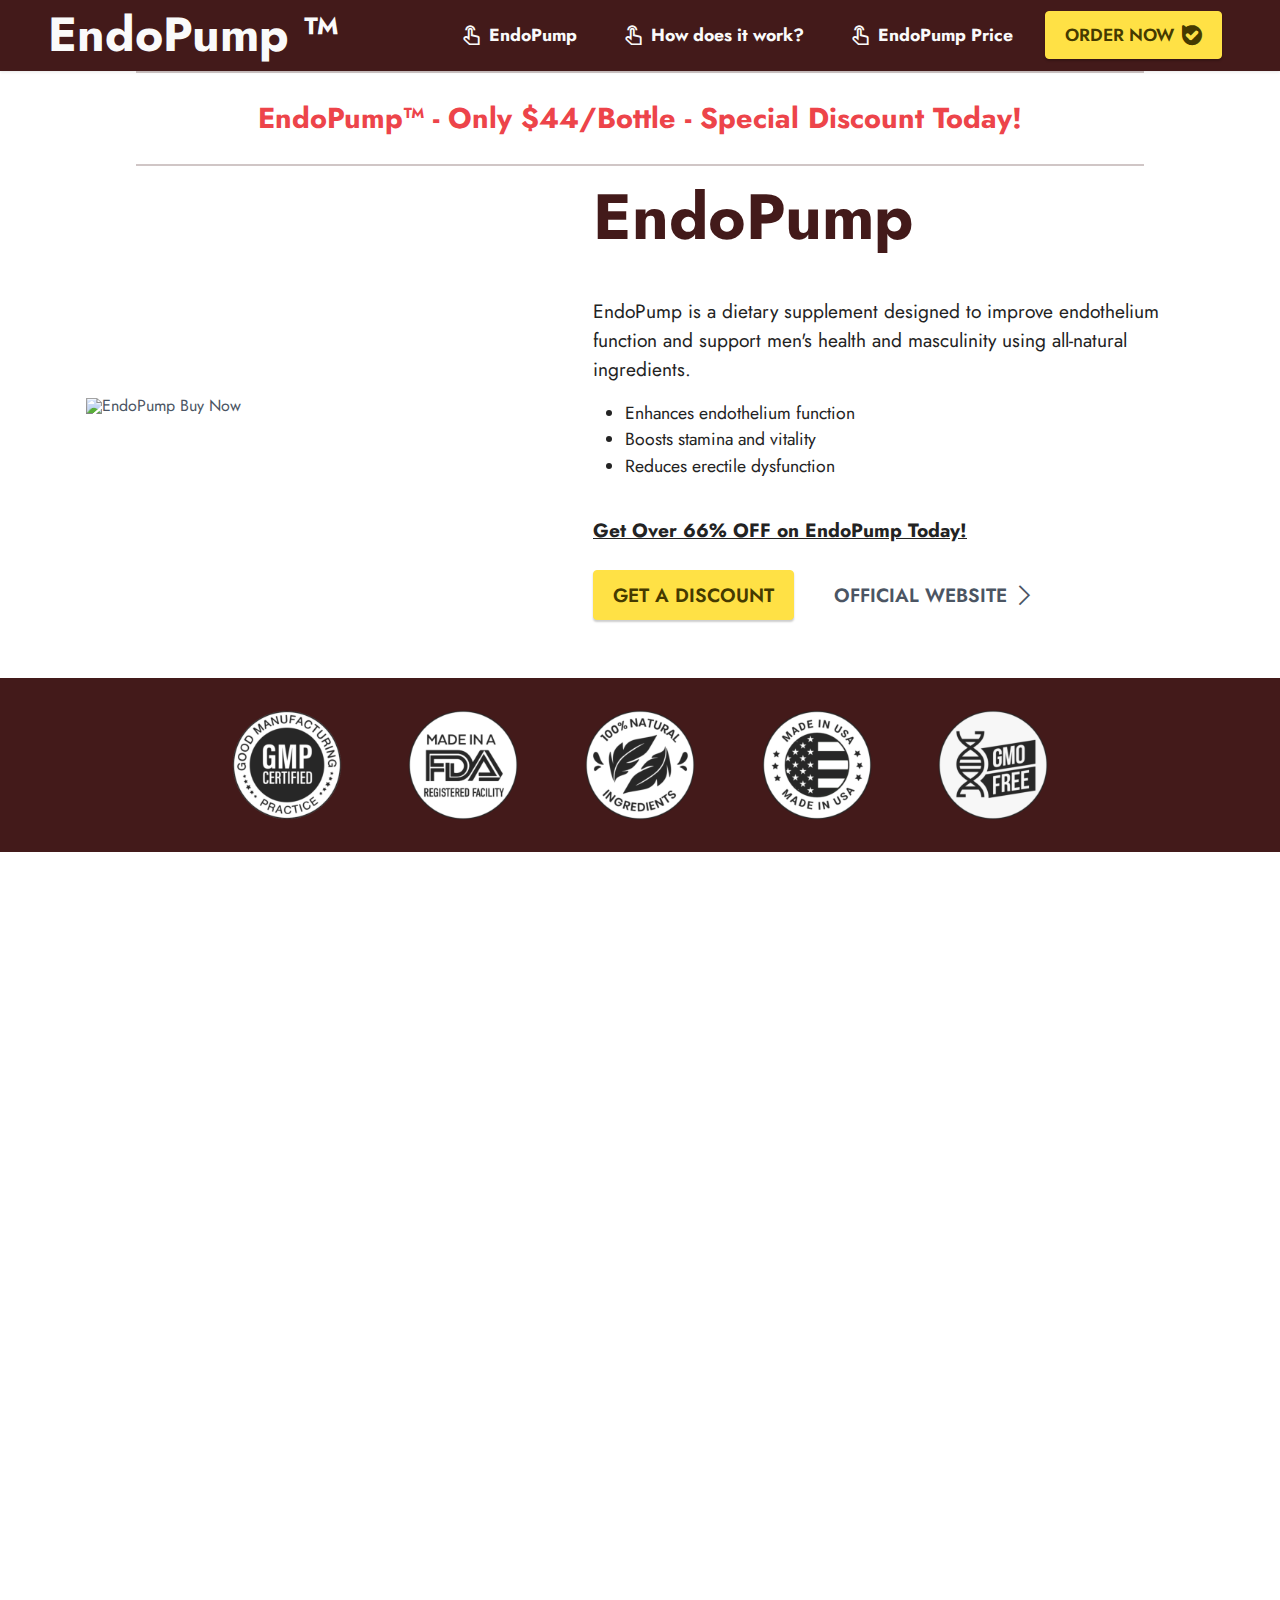
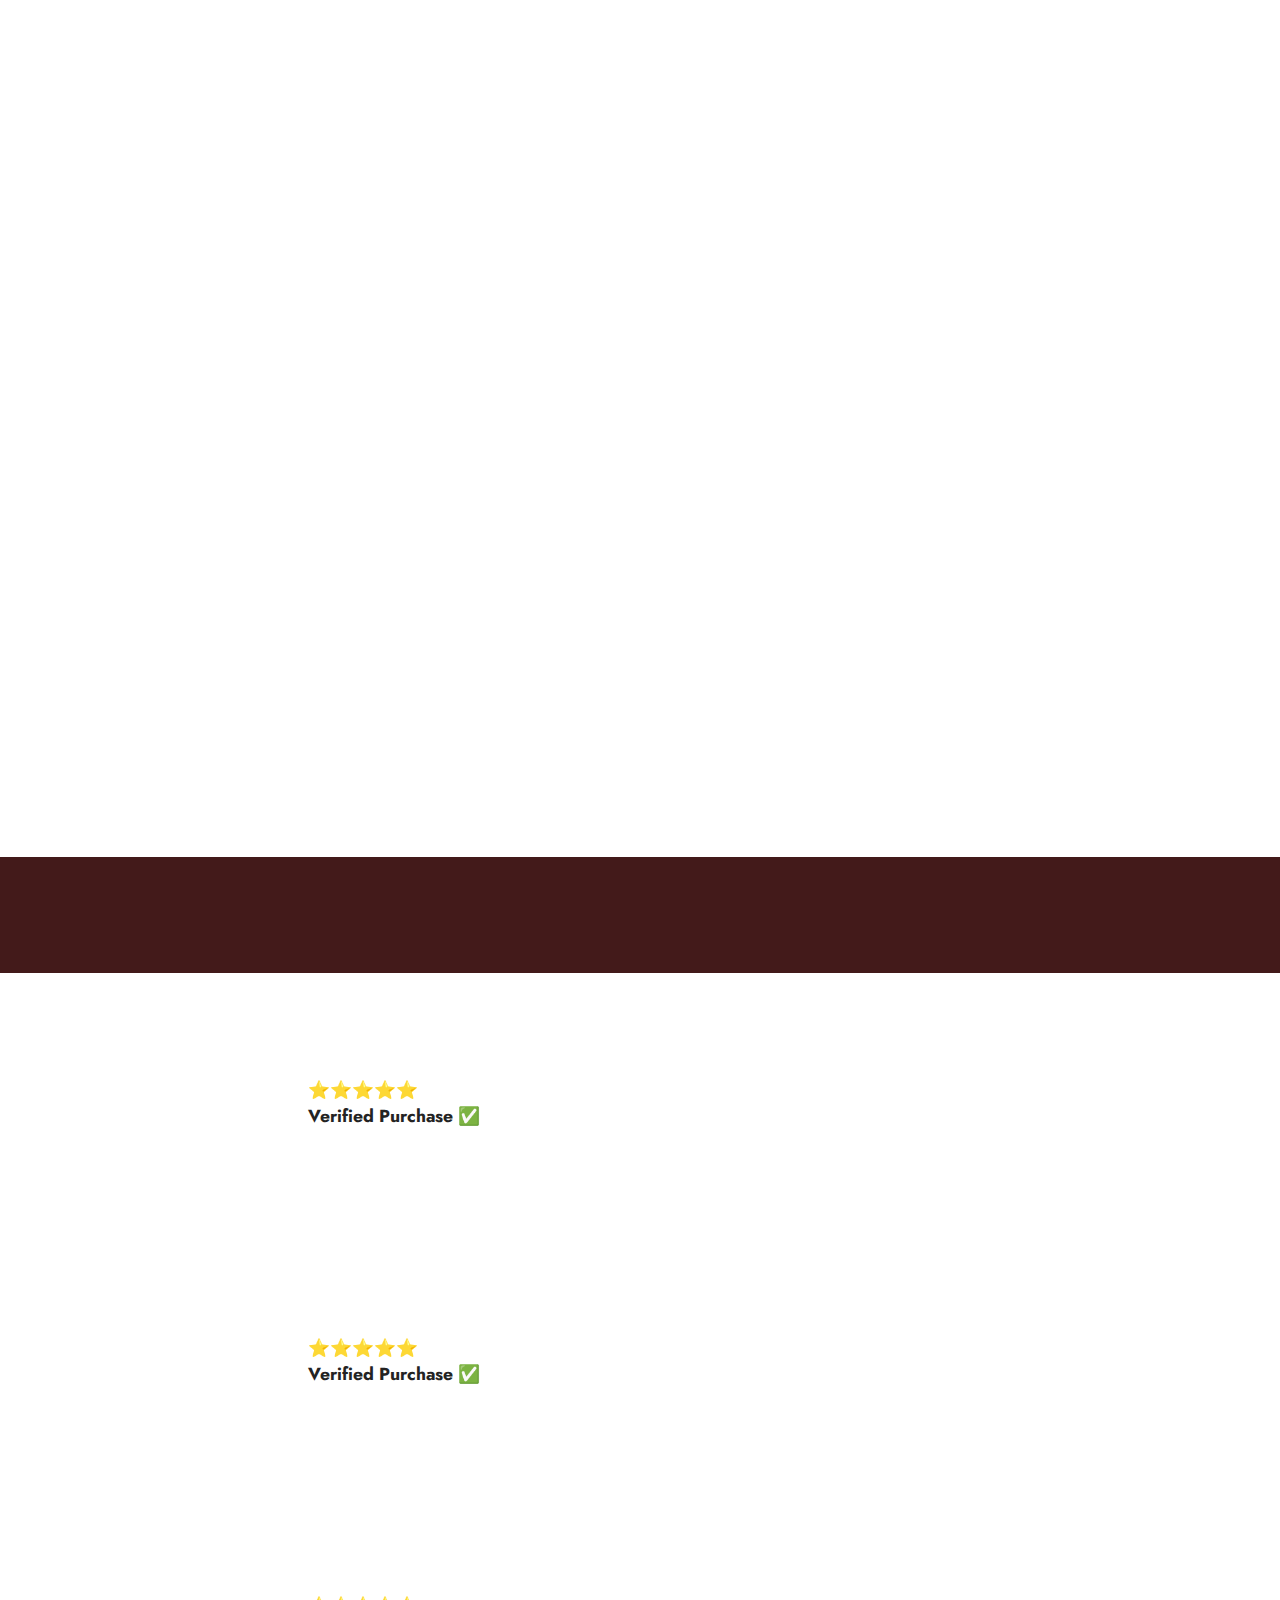
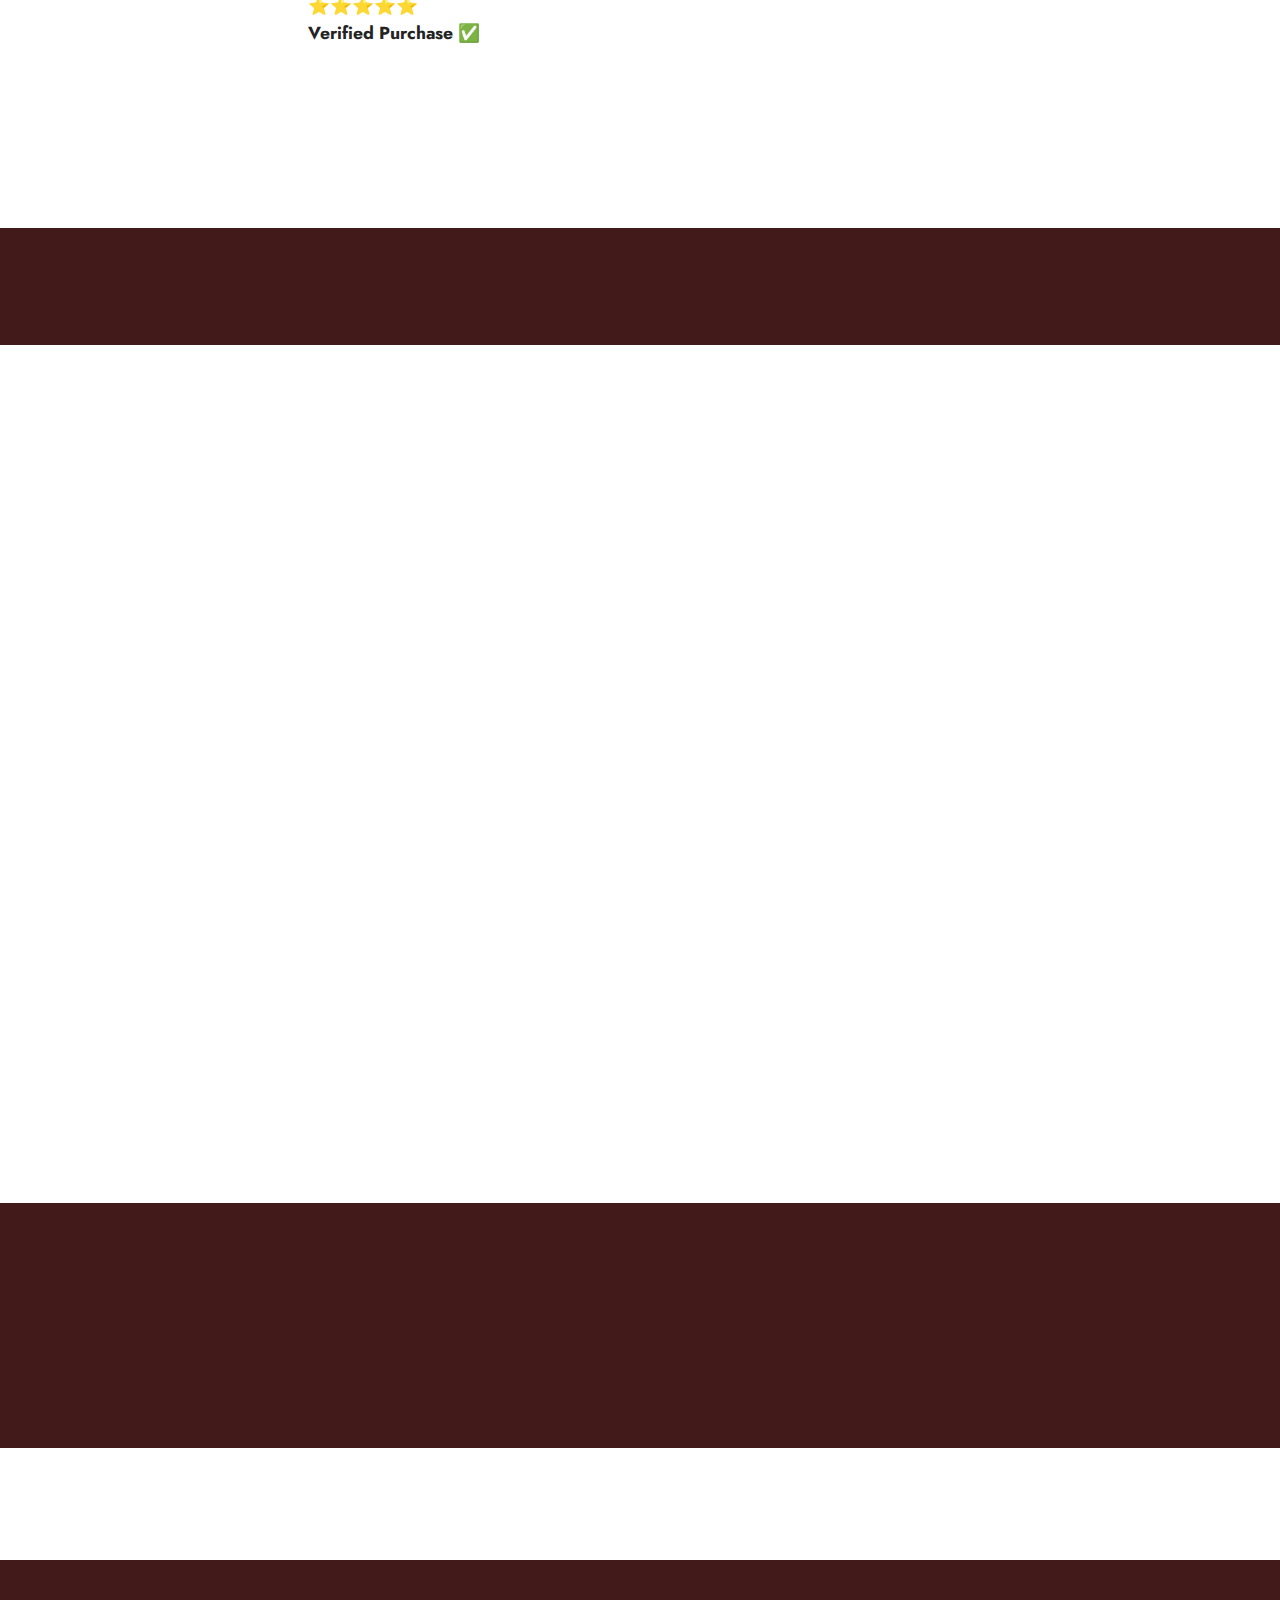
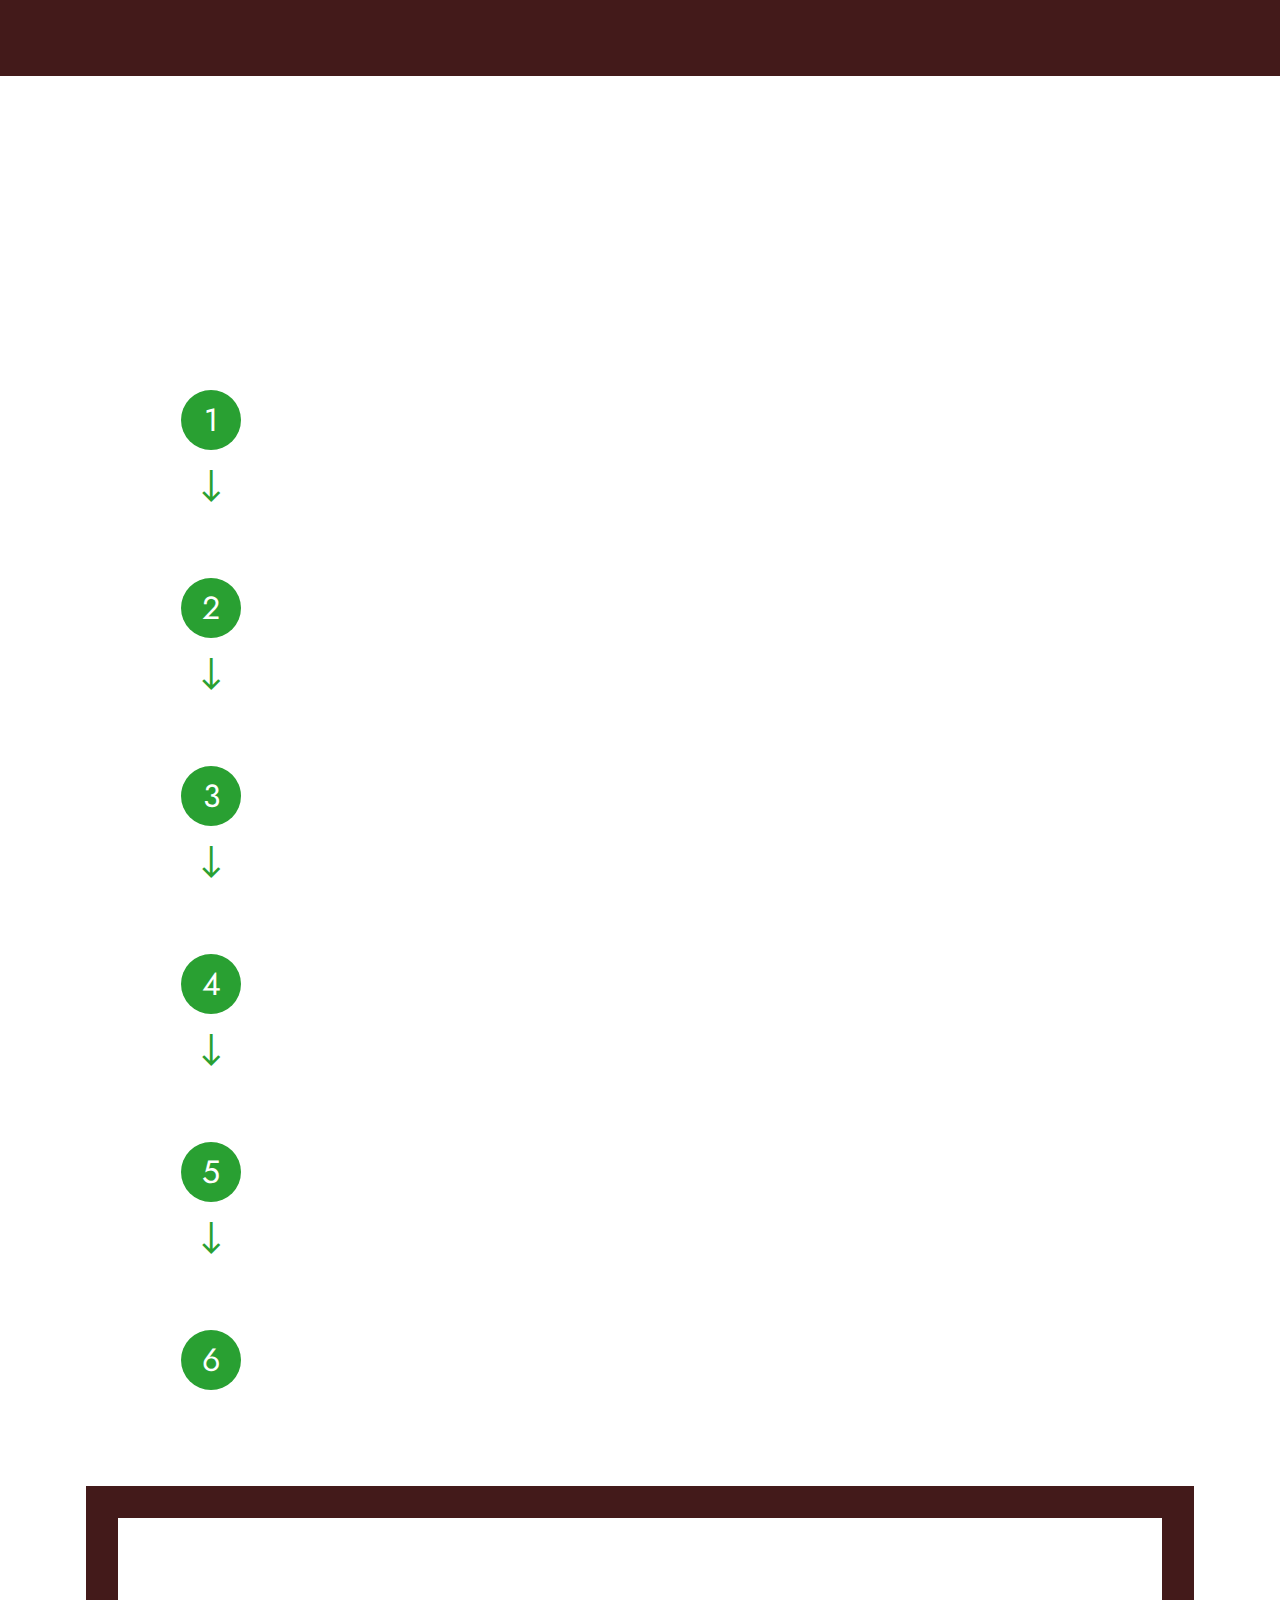
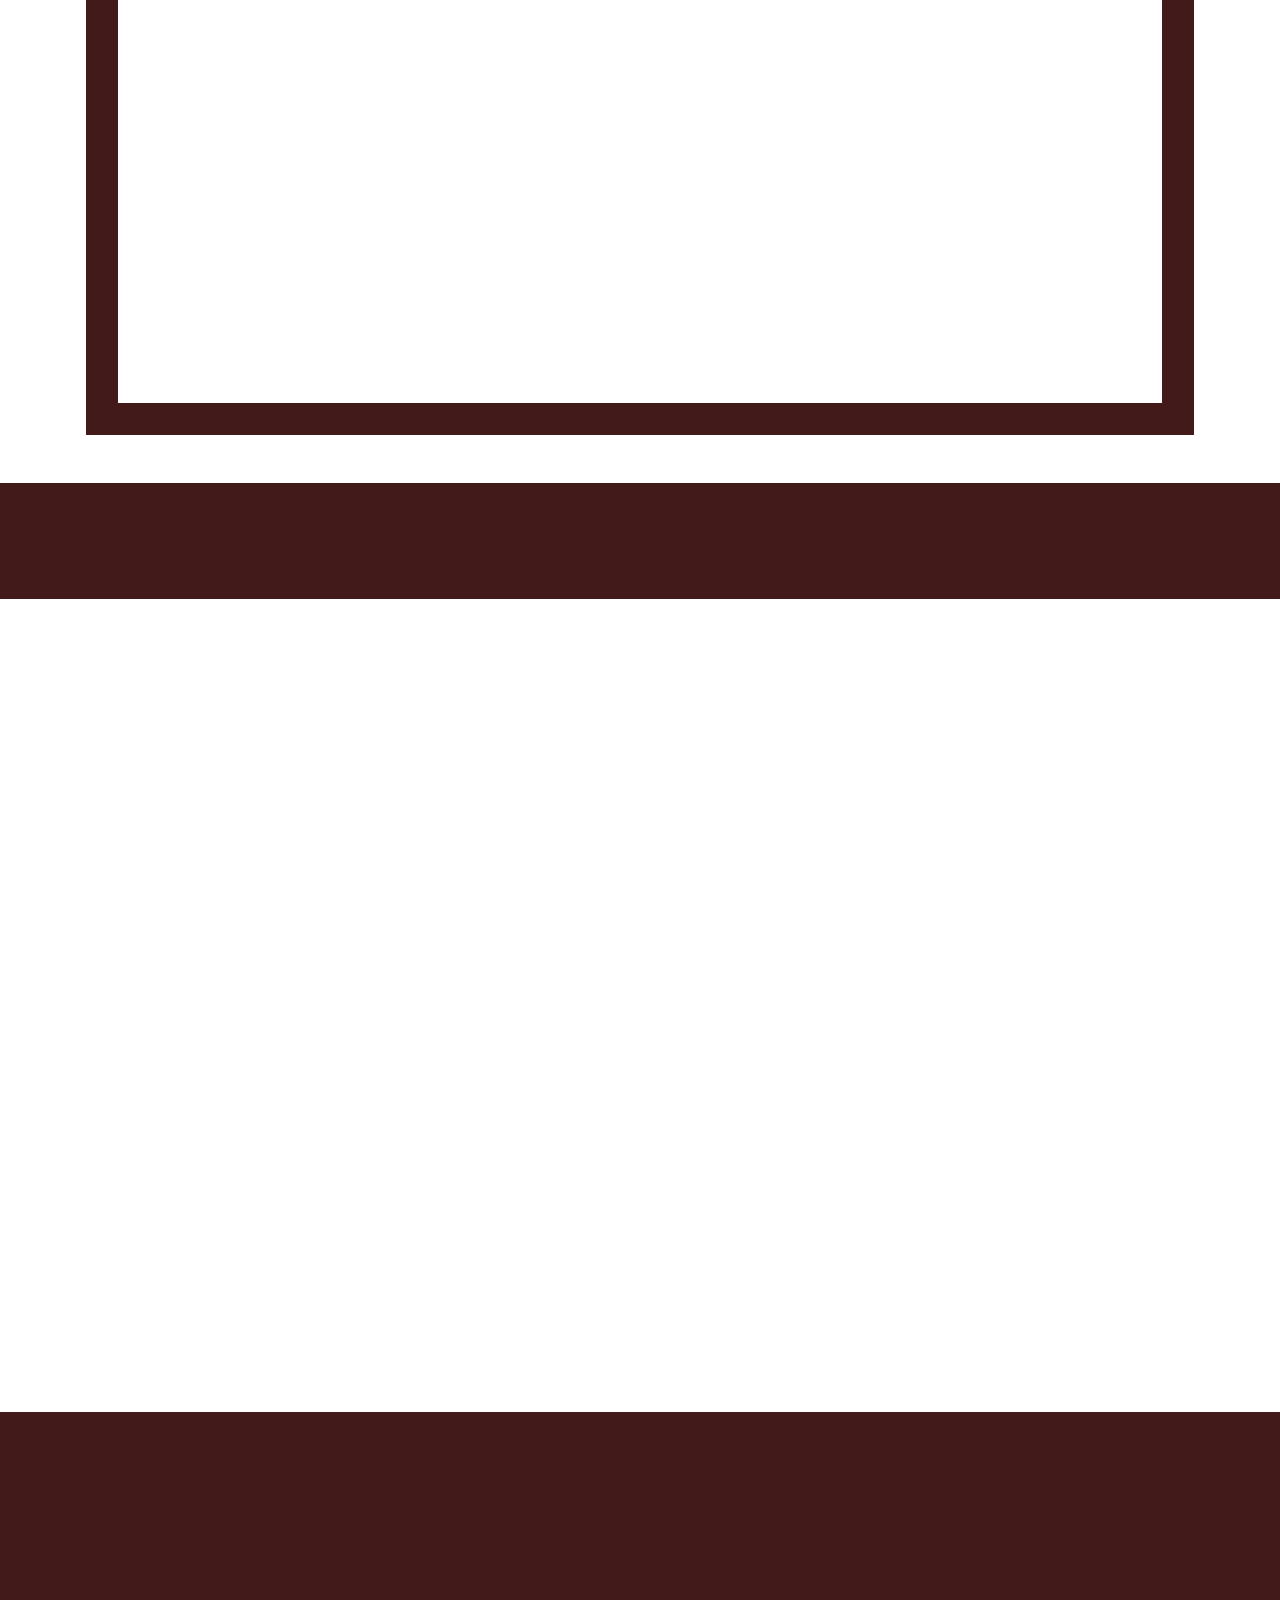
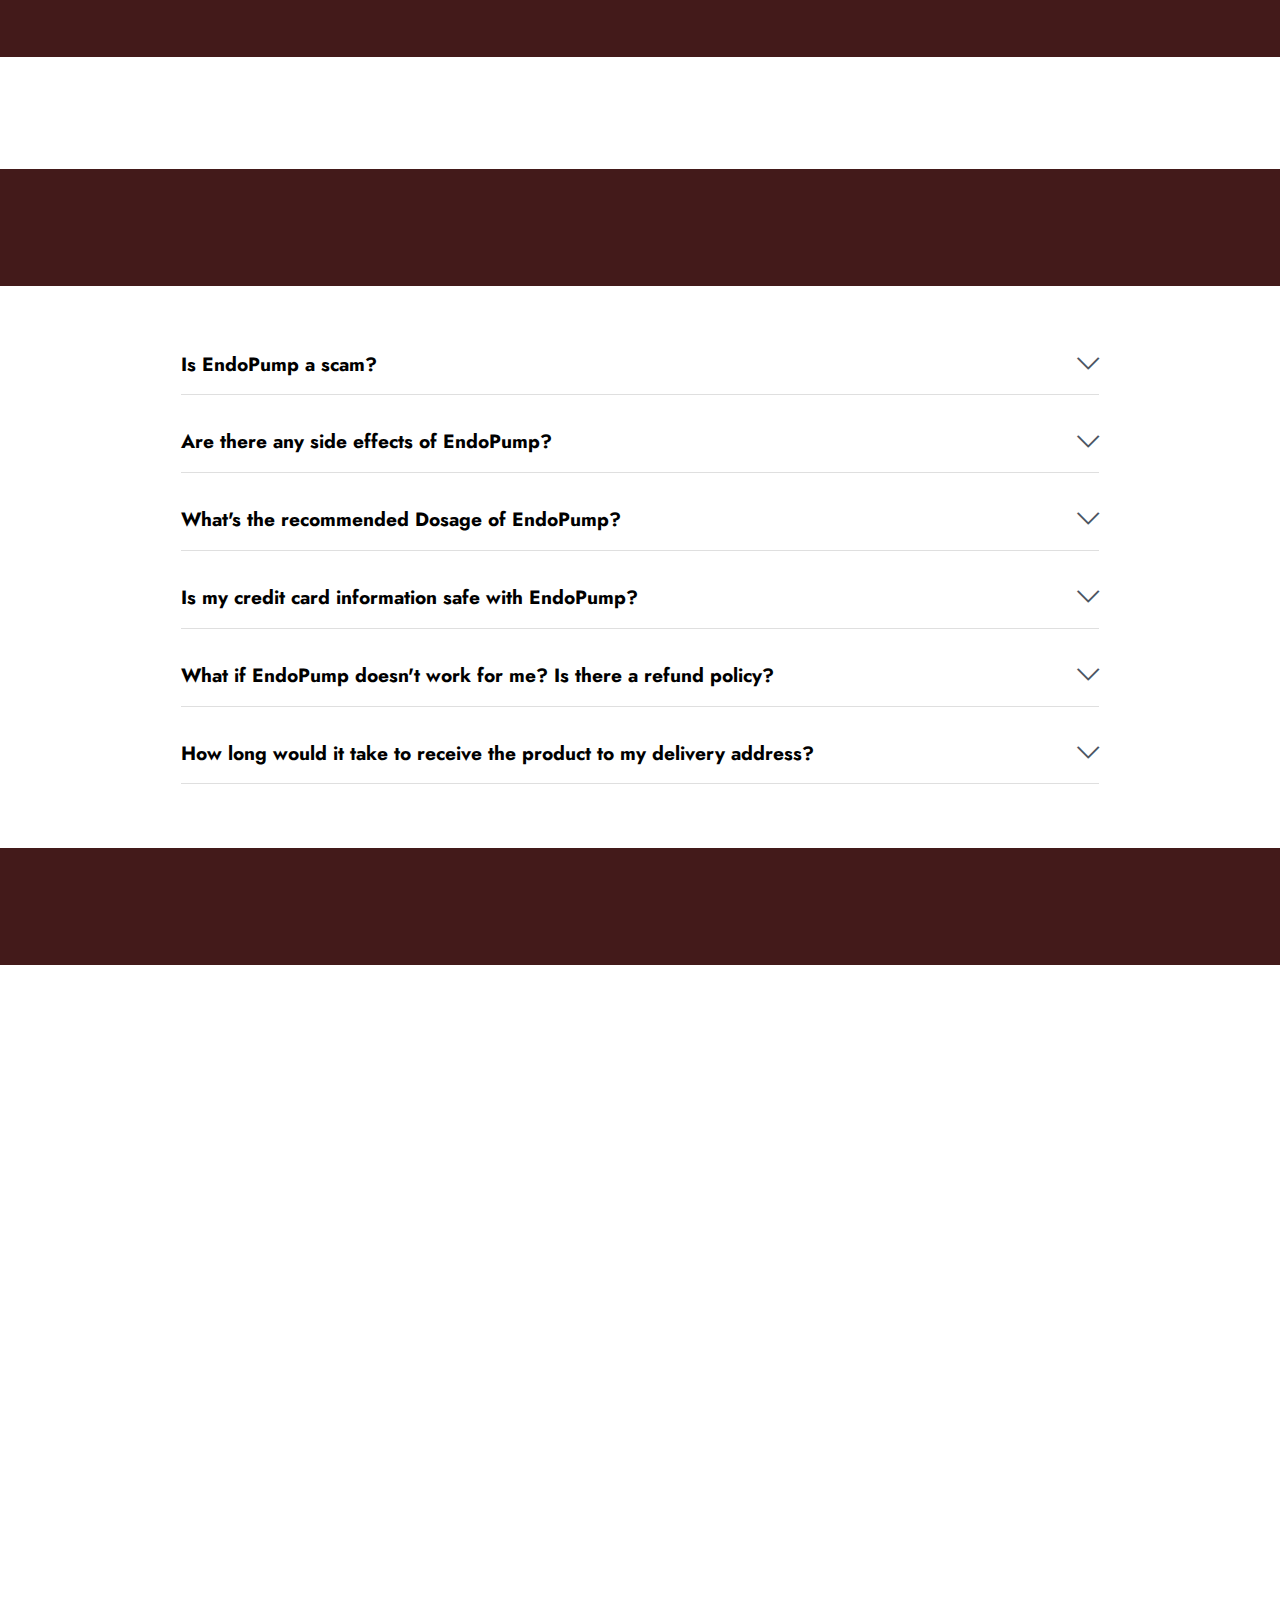
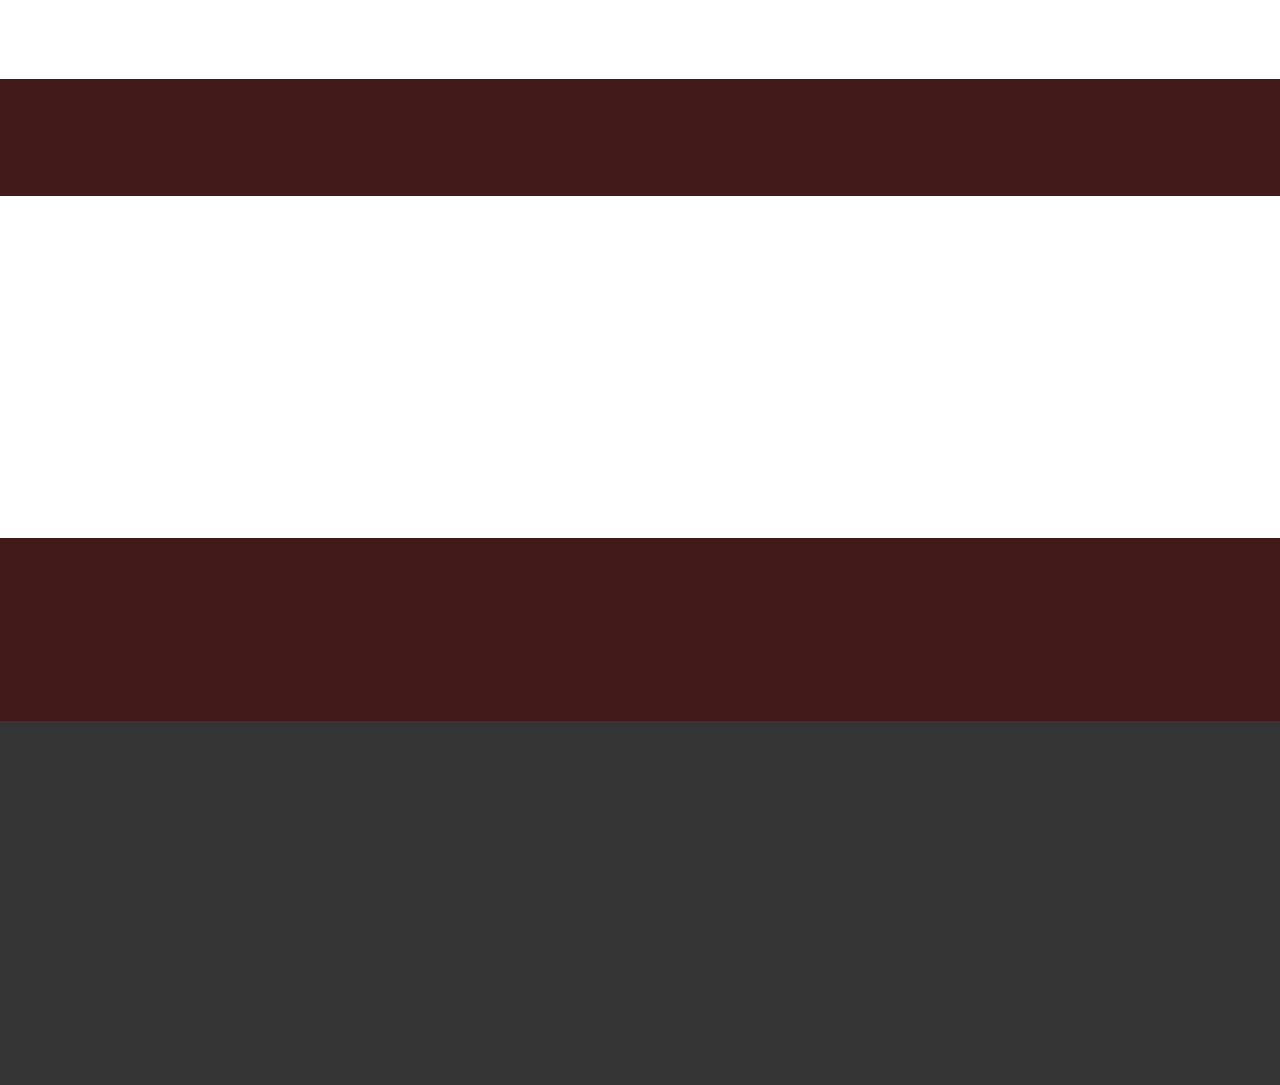
==== index.html @ 9893a893 "Add files via upload" ====
<!DOCTYPE html>
<html>
  <head>
    <title>EndoPump Official | $44/bottle - 66% OFF Today Only!</title>

    <meta charset="UTF-8" />
    <meta http-equiv="X-UA-Compatible" content="IE=edge" />

    <meta name="twitter:card" content="summary_large_image" />
    <meta name="twitter:image:src" content="" />
    <meta property="og:image" content="assets-2/images/EndoPump.png" />
    <meta name="twitter:title" content="EndoPump Official | $44/bottle - 66% OFF Today Only!" />
    <meta
      name="viewport"
      content="width=device-width, initial-scale=1, minimum-scale=1"
    />
    <link
      rel="shortcut icon"
      href="assets-2/images/usa.png"
      type="image/x-icon"
    />
    <meta name="description" content="EndoPump is a premium men's health supplement designed to enhance endothelium function and overall vitality. Buy now at $44 per bottle and enjoy a 66% discount. Experience improved stamina, vitality, and reduced erectile dysfunction with EndoPump." />
    <meta
      name="keywords"
      content="EndoPump, EndoPump supplement, buy EndoPump"
    />
    <meta http-equiv="content-language" content="en-us" />

    <link
      rel="stylesheet"
      href="assets-2/web/assets/mobirise-icons2/mobirise2.css"
    />
    <link
      rel="stylesheet"
      href="assets-2/web/assets/mobirise-icons/mobirise-icons.css"
    />
    <link rel="stylesheet" href="assets-2/bootstrap/css/bootstrap.min.css" />
    <link rel="stylesheet" href="assets-2/bootstrap/css/bootstrap-grid.min.css" />
    <link
      rel="stylesheet"
      href="assets-2/bootstrap/css/bootstrap-reboot.min.css"
    />
    <link rel="stylesheet" href="assets-2/animatecss/animate.css" />
    <link rel="stylesheet" href="assets-2/dropdown/css/style.css" />
    <link rel="stylesheet" href="assets-2/socicon/css/styles.css" />
    <link rel="stylesheet" href="assets-2/theme/css/style.css" />
    <link
      rel="preload"
      href="https://fonts.googleapis.com/css?family=Jost:100,200,300,400,500,600,700,800,900,100i,200i,300i,400i,500i,600i,700i,800i,900i&display=swap"
      as="style"
      onload="this.onload=null;this.rel='stylesheet'"
    />
    <noscript
      ><link
        rel="stylesheet"
        href="https://fonts.googleapis.com/css?family=Jost:100,200,300,400,500,600,700,800,900,100i,200i,300i,400i,500i,600i,700i,800i,900i&display=swap"
    /></noscript>
    <link
      rel="preload"
      as="style"
      href="assets-2/mobirise/css/mbr-additional.css"
    />
    <link
      rel="stylesheet"
      href="assets-2/mobirise/css/mbr-additional.css"
      type="text/css"
    />

  </head>
  <body>
    <!-- Analytics -->
    <!-- Snap Pixel Code -->
    <script type="text/javascript">
      (function (e, t, n) {
        if (e.snaptr) return;
        var a = (e.snaptr = function () {
          a.handleRequest
            ? a.handleRequest.apply(a, arguments)
            : a.queue.push(arguments);
        });
        a.queue = [];
        var s = "script";
        r = t.createElement(s);
        r.async = !0;
        r.src = n;
        var u = t.getElementsByTagName(s)[0];
        u.parentNode.insertBefore(r, u);
      })(window, document, "https://sc-static.net/scevent.min.js");

      snaptr("init", "e9f0e346-bda5-463f-97de-9b89f2078033", {
        user_email: "__INSERT_USER_EMAIL__",
      });

      snaptr("track", "PAGE_VIEW");
    </script>
    <!-- End Snap Pixel Code -->

    <!-- Meta Pixel Code -->
    <script>
      !(function (f, b, e, v, n, t, s) {
        if (f.fbq) return;
        n = f.fbq = function () {
          n.callMethod
            ? n.callMethod.apply(n, arguments)
            : n.queue.push(arguments);
        };
        if (!f._fbq) f._fbq = n;
        n.push = n;
        n.loaded = !0;
        n.version = "2.0";
        n.queue = [];
        t = b.createElement(e);
        t.async = !0;
        t.src = v;
        s = b.getElementsByTagName(e)[0];
        s.parentNode.insertBefore(t, s);
      })(
        window,
        document,
        "script",
        "https://connect.facebook.net/en_US/fbevents.js"
      );
      fbq("init", "1252382062025789");
      fbq("track", "PageView");
    </script>
    <noscript
      ><img
        height="1"
        width="1"
        style="display: none"
        src="https://www.facebook.com/tr?id=1252382062025789&ev=PageView&noscript=1"
    /></noscript>
    <!-- End Meta Pixel Code -->

    <!-- Google tag (gtag.js) -->
    <script
      async
      src="https://www.googletagmanager.com/gtag/js?id=G-0FQEKQXRQW"
    ></script>
    <script>
      window.dataLayer = window.dataLayer || [];
      function gtag() {
        dataLayer.push(arguments);
      }
      gtag("js", new Date());

      gtag("config", "G-0FQEKQXRQW");
    </script>
    <!-- /Analytics -->

    <section
      data-bs-version="5.1"
      class="menu menu2 cid-tmAYGHW7QI"
      once="menu"
      id="menu2-29"
    >
      <nav class="navbar navbar-dropdown navbar-expand-lg">
        <div class="container-fluid">
          <div class="navbar-brand">
            <span class="navbar-caption-wrap"
              ><a
                class="navbar-caption text-white text-primary display-2"
                href="https://us-endopump-us.com" alt="EndoPump" title="EndoPump"
                >EndoPump ™</a
              ></span
            >
          </div>
          <button
            class="navbar-toggler"
            type="button"
            data-toggle="collapse"
            data-bs-toggle="collapse"
            data-target="#navbarSupportedContent"
            data-bs-target="#navbarSupportedContent"
            aria-controls="navbarNavAltMarkup"
            aria-expanded="false"
            aria-label="Toggle navigation"
          >
            <div class="hamburger">
              <span></span>
              <span></span>
              <span></span>
              <span></span>
            </div>
          </button>
          <div class="collapse navbar-collapse" id="navbarSupportedContent">
            <ul class="navbar-nav nav-dropdown" data-app-modern-menu="true">
              <li class="nav-item">
                <a
                  class="nav-link link text-white text-primary display-4"
                  href="https://us-endopump-us.com#features12-2x" alt="EndoPump" title="EndoPump"
                  ><span
                    class="mobi-mbri mobi-mbri-touch mbr-iconfont mbr-iconfont-btn"
                    style="font-size: 20px"
                  ></span
                  ><strong>EndoPump</strong></a
                >
              </li>
              <li class="nav-item">
                <a
                  class="nav-link link text-white text-primary display-4"
                  href="https://us-endopump-us.com#content4-6" alt="How It Works EndoPump" title="How It Works EndoPump"
                  ><span
                    class="mobi-mbri mobi-mbri-touch mbr-iconfont mbr-iconfont-btn"
                    style="font-size: 20px"
                  ></span
                  ><strong>How does it work?</strong></a
                >
              </li>
              <li class="nav-item">
                <a
                  class="nav-link link text-white text-primary display-4"
                  href="https://us-endopump-us.com#content4-2f" alt="EndoPump price" title="EndoPump price"
                  ><span
                    class="mobi-mbri mobi-mbri-touch mbr-iconfont mbr-iconfont-btn"
                    style="font-size: 20px"
                  ></span
                  ><strong>EndoPump Price</strong></a
                >
              </li>
            </ul>

            <div class="navbar-buttons mbr-section-btn">
              <a
                class="btn btn-warning display-4"
                href="https://086dc1a4lt7udl4703tm4fzubt.hop.clickbank.net"
                rel="nofollow" alt="EndoPump order" title="EndoPump order"
                ><span
                  class="socicon socicon-bale mbr-iconfont mbr-iconfont-btn"
                  style="font-size: 20px"
                ></span
                >ORDER NOW</a
              >
            </div>
          </div>
        </div>
      </nav>
    </section>

    <section
      data-bs-version="5.1"
      class="content6 cid-tGj2dk3VcB"
      id="content6-2p"
    >
      <div class="container-fluid">
        <div class="row justify-content-center">
          <div class="col-md-12 col-lg-10">
            <hr class="line" />
            <p class="mbr-text align-center mbr-fonts-style my-4 display-5">
              <strong
                >EndoPump™&nbsp;- Only $44/Bottle - Special
                Discount Today!</strong
              >
            </p>
            <hr class="line" />
          </div>
        </div>
      </div>
    </section>

    <section
      data-bs-version="5.1"
      class="header14 cid-tmAWnNTbYr"
      id="header14-28"
    >
      <div class="container">
        <div class="row justify-content-center align-items-center">
          <div class="col-12 col-md-5 image-wrapper">
            <a href="https://086dc1a4lt7udl4703tm4fzubt.hop.clickbank.net" rel="nofollow" alt="EndoPump" title="EndoPump"
              ><img
                src="assets-2/images/EndoPump.png"
                alt="EndoPump Buy Now"
            /></a>
          </div>
          <div class="col-12 col-md">
            <div class="text-wrapper">
              <h1 class="mbr-section-title mbr-fonts-style mb-3 display-1">
                <strong>EndoPump</strong>
              </h1>
              <p class="mbr-text mbr-fonts-style display-7">
                <br />EndoPump is a dietary supplement designed to improve endothelium function and support men's health and masculinity using all-natural ingredients.
              </p>
              <div class="mbr-text mbr-fonts-style display-4">
                <ul>
                  
                  <li>Enhances endothelium function</li>
                  
                  <li>Boosts stamina and vitality</li>
                  
                  <li>Reduces erectile dysfunction</li>
                  
                </ul>
              </div>
              <p class="mbr-text mbr-fonts-style display-7">
                <strong
                  ><u
                    >Get Over 66% OFF on EndoPump Today!</u
                  ></strong
                ><br />
              </p>
              <div class="mbr-section-btn mt-3">
                <a
                  class="btn btn-warning display-7"
                  href="https://086dc1a4lt7udl4703tm4fzubt.hop.clickbank.net"
                  rel="nofollow" alt="EndoPump discount" title="EndoPump discount"
                  >GET A DISCOUNT<font face="Moririse2"></font
                ></a>
                <a
                  class="btn btn-primary-outline display-7"
                  href="https://086dc1a4lt7udl4703tm4fzubt.hop.clickbank.net"
                  rel="nofollow" alt="EndoPump official website" title="EndoPump official website"
                  ><span
                    class="mobi-mbri mobi-mbri-arrow-next mbr-iconfont mbr-iconfont-btn"
                    style="font-size: 20px"
                  ></span
                  >OFFICIAL WEBSITE</a
                >
              </div>
            </div>
          </div>
        </div>
      </div>
    </section>

    <section
      data-bs-version="5.1"
      class="people3 cid-tH9DkCSLTu"
      id="people03-2w"
    >
      <div class="images-container container">
        <div class="row justify-content-center">
          <div class="col-md-3 card">
            <img
              src="assets-2/images/gmp-certified.png"
              alt="EndoPump GMP Certified"
            />
          </div>
          <div class="col-md-3 card">
            <img
              src="assets-2/images/fda-approved.png"
              alt="EndoPump Made in FDA Registered Facility"
            />
          </div>
          <div class="col-md-3 card">
            <img
              src="assets-2/images/natural-product.png"
              alt="EndoPump 100% Natural Product"
            />
          </div>
          <div class="col-md-3 card">
            <img
              src="assets-2/images/made-in-usa.png"
              alt="EndoPump Made in USA"
            />
          </div>
          <div class="col-md-3 card">
            <img src="assets-2/images/gmo-free.png" alt="EndoPump GMO Free" />
          </div>
        </div>
      </div>
    </section>

    <section
      data-bs-version="5.1"
      class="features11 cid-tH9DmgGGPn"
      id="features12-2x"
    >
      <div class="container">
        <div class="m-0 row align-items-center">
          <div class="col-12 col-lg">
            <div class="card-wrapper">
              <div class="card-box">
                <h2 class="card-title mbr-fonts-style mb-4 display-2">
                  <strong>What Is EndoPump?</strong>
                </h2>
                <p class="mbr-text mbr-fonts-style mb-4 display-7">
                  <br />
                   EndoPump is a dietary supplement specifically designed to support men's health and masculinity. It is formulated to improve the function of the endothelium, a layer of cells that line the interior surface of blood vessels. The product claims to provide numerous health benefits, regardless of the user's age, making it a versatile supplement for men's health.<br /><br />
                   The product is made from all-natural ingredients, is non-GMO, and gluten-free, making it suitable for a wide range of dietary needs. It is proudly formulated in the United States of America, ensuring high-quality production standards. The supplement is also produced in an FDA registered facility that adheres to strict FDA regulations, further attesting to its safety and quality.<br /><br />
                   EndoPump works by promoting a healthy endothelium, which plays a crucial role in maintaining vitality and masculinity. The endothelium is responsible for enhancing nitric oxide levels and promoting healthy blood circulation. By incorporating this supplement into your routine, you can expect to witness a positive transformation in your overall well-being.<br /><br />
                   The product also claims to provide benefits such as improved stamina, raised vitality levels, reduced erectile dysfunction, and increased production of nitric oxide. These benefits are attributed to the improved blood circulation and the health of your arteries and blood vessels that the supplement promotes.<br /><br />
                   EndoPump is available for sale in the USA and Canada only, as per the information on one of the websites. It is currently being offered at a price of $44 per bottle, with free shipping and a 90-day money-back guarantee. This makes it a risk-free option for those interested in trying the product.<br /><br />
                   In conclusion, EndoPump is a comprehensive dietary supplement for men, designed to improve endothelium function and overall health. Its all-natural, non-GMO, and gluten-free formulation, along with the backing of FDA registration and GMP certification, make it a reliable choice for supporting men's health and masculinity.<br /><br />
                  
                </p>
              </div>
            </div>
          </div>
          <div class="p-0 col-12 col-lg-6 md-pb">
            <div class="image-wrapper">
              <img
                src="assets-2/images/EndoPump-supplement.png"
                alt="EndoPump Supplement"
              />
            </div>
          </div>
        </div>
      </div>
    </section>

    <section
      data-bs-version="5.1"
      class="content4 cid-tI6nLx69Mo"
      id="content4-2y"
    >
      <div class="container">
        <div class="row justify-content-center">
          <div class="title col-md-12 col-lg-12">
            <h2
              class="mbr-section-title mbr-fonts-style align-center mb-4 display-2"
            >
              <strong>EndoPump Reviews: Real Users, Real Results</strong>
            </h2>
          </div>
        </div>
      </div>
    </section>

    <section
      data-bs-version="5.1"
      class="team2 cid-tI6nMTyTXC"
      xmlns="http://www.w3.org/1999/html"
      id="team2-2z"
    >
      <div class="container">
        <div class="card">
          <div class="card-wrapper">
            <div class="row align-items-center">
              <div class="col-12 col-md-2">
                <div class="image-wrapper">
                  <img
                    src="assets-2/images/taylor.png"
                    alt="EndoPump Taylor"
                  />
                </div>
              </div>
              <div class="col-12 col-md">
                <div class="card-box">
                  <h5 class="card-title mbr-fonts-style m-0 mb-3 display-5">
                    <strong><u>Taylor P.</u></strong>
                  </h5>
                  <h6 class="card-subtitle mbr-fonts-style mb-3 display-4">
                    ⭐⭐⭐⭐⭐<br /><strong>Verified Purchase ✅</strong>
                  </h6>
                  <p class="mbr-text mbr-fonts-style display-7">
                    I've been using EndoPump for a few months now and I must say, the results are impressive. My energy levels have increased and I feel more vibrant and active. The supplement has also helped me with my erectile dysfunction issues. I'm really satisfied with this product and will continue to use it.
                  </p>
                </div>
              </div>
            </div>
          </div>
        </div>
        <div class="card">
          <div class="card-wrapper">
            <div class="row align-items-center">
              <div class="col-12 col-md-2">
                <div class="image-wrapper">
                  <img src="assets-2/images/casey.png" alt="EndoPump Casey" />
                </div>
              </div>
              <div class="col-12 col-md">
                <div class="card-box">
                  <h5 class="card-title mbr-fonts-style m-0 mb-3 display-5">
                    <strong><u>Casey V.</u></strong>
                  </h5>
                  <h6 class="card-subtitle mbr-fonts-style mb-3 display-4">
                    ⭐⭐⭐⭐⭐<br /><strong>Verified Purchase ✅</strong>
                  </h6>
                  <p class="mbr-text mbr-fonts-style display-7">
                    EndoPump has been a game-changer for me. I was skeptical at first, but after using it for a couple of weeks, I started noticing a difference. My stamina has improved and I feel more confident. The best part is that it's all-natural and doesn't have any side effects. Highly recommended!
                  </p>
                </div>
              </div>
            </div>
          </div>
        </div>
        <div class="card">
          <div class="card-wrapper">
            <div class="row align-items-center">
              <div class="col-12 col-md-2">
                <div class="image-wrapper">
                  <img
                    src="assets-2/images/peyton.png"
                    alt="EndoPump Peyton"
                  />
                </div>
              </div>
              <div class="col-12 col-md">
                <div class="card-box">
                  <h5 class="card-title mbr-fonts-style m-0 mb-3 display-5">
                    <strong><u>Peyton B.</u></strong>
                  </h5>
                  <h6 class="card-subtitle mbr-fonts-style mb-3 display-4">
                    ⭐⭐⭐⭐⭐<br /><strong>Verified Purchase ✅</strong>
                  </h6>
                  <p class="mbr-text mbr-fonts-style display-7">
                    I started using EndoPump on a friend's recommendation and I'm glad I did. It has significantly improved my overall health and well-being. I feel more energetic and my performance in the gym has also improved. It's definitely worth the investment.
                  </p>
                </div>
              </div>
            </div>
          </div>
        </div>
      </div>
    </section>

    <section
      data-bs-version="5.1"
      class="content4 cid-tjtxWwqj42"
      id="content4-6"
    >
      <div class="container">
        <div class="row justify-content-center">
          <div class="title col-md-12 col-lg-12">
            <h2
              class="mbr-section-title mbr-fonts-style align-center mb-4 display-2"
            >
              <strong>How Does EndoPump Work?</strong>
            </h2>
          </div>
        </div>
      </div>
    </section>

    <section
      data-bs-version="5.1"
      class="content5 cid-sKy7tkCOig cid-tjtzqzBvQT"
      id="content5-7"
    >
      <div class="container">
        <div class="row justify-content-center">
          <div class="col-md-12 col-lg-10">
            <p class="mbr-text mbr-fonts-style display-7">
              EndoPump operates by enhancing the health of the endothelium, a layer of cells lining the interior surface of blood vessels, which is crucial for maintaining vitality and masculinity. The supplement works to increase nitric oxide production and promote healthy blood circulation, leading to improved overall well-being. By incorporating EndoPump into their routine, users can expect a positive transformation in their health, with benefits such as improved stamina, raised vitality levels, and reduced erectile dysfunction.
              <br />
            </p>
          </div>
        </div>
      </div>
    </section>

    <section
      data-bs-version="5.1"
      class="content8 cid-tjtzAQHko8"
      id="content8-8"
    >
      <div class="container">
        <div class="row justify-content-center">
          <div class="counter-container col-md-12 col-lg-10">
            <div class="mbr-text mbr-fonts-style display-7">
              <ul>
                
                <li><strong>EndoPump works by enhancing the function of the endothelium, a layer of cells lining the interior surface of blood vessels.</strong></li>
                <br />
                
                <li><strong>It promotes the production of nitric oxide, a molecule that plays a crucial role in vascular health.</strong></li>
                <br />
                
                <li><strong>The supplement aids in improving blood circulation throughout the body, leading to better overall health.</strong></li>
                <br />
                
                <li><strong>It helps to increase stamina and vitality levels in men, contributing to improved physical performance.</strong></li>
                <br />
                
                <li><strong>EndoPump also works to reduce erectile dysfunction, supporting healthier sexual function.</strong></li>
                <br />
                
                <li><strong>Lastly, it provides a safe and natural alternative to prescription medications for men's health, making it a holistic choice for supporting masculinity.</strong></li>
                <br />
                
                <li>
                  <strong>Made in the USA in an FDA-Approved Facility</strong>
                </li>
              </ul>
            </div>
          </div>
        </div>
      </div>
    </section>

    <section
      data-bs-version="5.1"
      class="content4 cid-sKy7YKiKVs cid-tq5OSuAQeg"
      id="content4-2f"
    >
      <div class="container">
        <div class="row justify-content-center">
          <div class="title col-md-12 col-lg-10">
            <h3
              class="mbr-section-title mbr-fonts-style align-center mb-4 display-2"
            >
              <strong>Limited Time Discounted Pricing - Act Now! </strong><br />
            </h3>
            <h4
              class="mbr-section-subtitle align-center mbr-fonts-style mb-4 display-5"
            >
              <strong> Buy EndoPump While Stocks Last!</strong>
            </h4>
          </div>
        </div>
      </div>
    </section>

    <section data-bs-version="5.1" class="image3 cid-tjufRGoCIV" id="image3-l">
      <div class="container">
        <div class="row justify-content-center">
          <div class="col-12 col-lg-10">
            <div class="image-wrapper">
              <a href="https://086dc1a4lt7udl4703tm4fzubt.hop.clickbank.net" rel="nofollow" alt="EndoPump" title="EndoPump"
                ><img
                  src="assets-2/images/EndoPump-buy.png"
                  alt="EndoPump"
              /></a>
            </div>
          </div>
        </div>
      </div>
    </section>

    <section
      data-bs-version="5.1"
      class="content4 cid-tkw6WynXJP"
      id="content4-1c"
    >
      <div class="container">
        <div class="row justify-content-center">
          <div class="title col-md-12 col-lg-12">
            <h2
              class="mbr-section-title mbr-fonts-style align-center mb-4 display-2"
            >
              <strong>EndoPump Ingredients: What's Inside?</strong>
            </h2>
          </div>
        </div>
      </div>
    </section>

    <section
      data-bs-version="5.1"
      class="content5 cid-sKy7tkCOig cid-tkw70l93LY"
      id="content5-1d"
    >
      <div class="container">
        <div class="row justify-content-center">
          <div class="col-md-12 col-lg-10">
            <p class="mbr-text mbr-fonts-style display-7">
              EndoPump is formulated with a blend of natural ingredients, each selected for their potential benefits to men's health and vitality. These ingredients, which include Muira Puama, Horny Goat Weed, Turnera, Tribulus Terrestris, Vitamin E, and Niacin, work synergistically to support the function of the endothelium, promote healthy blood circulation, and enhance overall well-being. Each ingredient plays a unique role in the formulation, contributing to the comprehensive benefits of the supplement.
              <br /><br /><strong
                >Here is a list of major EndoPump Vitamins &amp;
                Ingredients along with their benefits:&nbsp;</strong
              ><br />
            </p>
          </div>
        </div>
      </div>
    </section>

    <section
      data-bs-version="5.1"
      class="features19 cid-tkw7hjl6MS"
      id="features20-1e"
    >
      <div class="container">
        <div class="row justify-content-center">
          <div class="col-12 col-md-10">
             
            <div class="item mbr-flex">
              <div class="icon-box">
                <span class="step-number mbr-fonts-style display-5"
                  >1</span
                >
              </div>
              <div class="text-box">
                <h4
                  class="icon-title card-title mbr-black mbr-fonts-style display-7"
                >
                  <strong>Muira Puama</strong>
                </h4>
                <h5 class="icon-text mbr-black mbr-fonts-style display-4">
                  Muira Puama is a plant native to the Amazon rainforest, widely used by local tribes to enhance virility, energy, and sexual health in men. It's often referred to as "potency wood" due to its potential effects on male sexual performance and vitality.
                </h5>
              </div>
            </div>
              
            <div class="item mbr-flex">
              <div class="icon-box">
                <span class="step-number mbr-fonts-style display-5"
                  >2</span
                >
              </div>
              <div class="text-box">
                <h4
                  class="icon-title card-title mbr-black mbr-fonts-style display-7"
                >
                  <strong>Horny Goat Weed</strong>
                </h4>
                <h5 class="icon-text mbr-black mbr-fonts-style display-4">
                  Horny Goat Weed, also known as Epimedium, is an herb that has been used in traditional Chinese medicine for centuries. It's known for its potential to boost the production of nitric oxide, a chemical that relaxes the smooth muscles in the penis, leading to improved blood flow and enhanced sexual performance.
                </h5>
              </div>
            </div>
              
            <div class="item mbr-flex">
              <div class="icon-box">
                <span class="step-number mbr-fonts-style display-5"
                  >3</span
                >
              </div>
              <div class="text-box">
                <h4
                  class="icon-title card-title mbr-black mbr-fonts-style display-7"
                >
                  <strong>Turnera</strong>
                </h4>
                <h5 class="icon-text mbr-black mbr-fonts-style display-4">
                  Turnera, often regarded as a natural aphrodisiac, holds numerous potential benefits for treating various sexual issues in men. Regular consumption has been shown to have a significant positive impact on men's sexual lives, including enhancing testosterone production and improving its functioning.
                </h5>
              </div>
            </div>
              
            <div class="item mbr-flex">
              <div class="icon-box">
                <span class="step-number mbr-fonts-style display-5"
                  >4</span
                >
              </div>
              <div class="text-box">
                <h4
                  class="icon-title card-title mbr-black mbr-fonts-style display-7"
                >
                  <strong>Tribulus Terrestris</strong>
                </h4>
                <h5 class="icon-text mbr-black mbr-fonts-style display-4">
                  Tribulus Terrestris is a plant that has been used in traditional medicine for its potential benefits to men's health. It's known for its potential to enhance blood flow to the male reproductive organs, ensuring that the penile tissue receives adequate nutrients and blood flow for optimal sexual function.
                </h5>
              </div>
            </div>
              
            <div class="item mbr-flex">
              <div class="icon-box">
                <span class="step-number mbr-fonts-style display-5"
                  >5</span
                >
              </div>
              <div class="text-box">
                <h4
                  class="icon-title card-title mbr-black mbr-fonts-style display-7"
                >
                  <strong>Vitamin E</strong>
                </h4>
                <h5 class="icon-text mbr-black mbr-fonts-style display-4">
                  Vitamin E is a potent antioxidant and a fat-soluble vitamin that plays a vital role in maintaining overall health. Its primary function is to shield cells from harm caused by unstable chemicals known as free radicals, which can result in oxidative stress and increase the risk of various diseases.
                </h5>
              </div>
            </div>
              
            <div class="item mbr-flex last">
              <div class="icon-box">
                <span class="step-number mbr-fonts-style display-5"
                  >6</span
                >
              </div>
              <div class="text-box">
                <h4
                  class="icon-title card-title mbr-black mbr-fonts-style display-7"
                >
                  <strong>Niacin</strong>
                </h4>
                <h5 class="icon-text mbr-black mbr-fonts-style display-4">
                  Niacin, also known as vitamin B3, plays a vital role in supporting the healthy function of the endothelium. It has been found to positively impact endothelial function by promoting blood vessel dilation and improving blood flow, contributing to the maintenance of a healthy cardiovascular system.
                </h5>
              </div>
            </div>
             
          </div>
        </div>
      </div>
    </section>

    <section
      data-bs-version="5.1"
      class="content5 cid-tH9siU8KyP"
      id="content5-2v"
    >
      <div class="container">
        <div class="card-wrapper">
          <div class="content-wrapper">
            <div class="row align-items-center">
              <div class="col-12 col-lg-4">
                <div class="image-wrapper">
                  <img
                    src="assets-2/images/EndoPump-money-back-guarantee.png"
                    alt="EndoPump Money Back Guarantee"
                  />
                </div>
              </div>
              <div class="col-12 col-lg text-column">
                <div class="text-wrapper">
                  <h2
                    class="card-title mbr-fonts-style mb-3 mbr-bold display-2"
                  >
                    Money Back Guarantee
                  </h2>
                  <p class="mbr-text mbr-fonts-style mb-4 display-7">
                    <br />We are confident that you will be satisfied with the
                    effectiveness and quality of our EndoPump supplement.
                    To back up this confidence, we offer a 100% money-back
                    guarantee for 90 days from the date of purchase.
                    <br />
                    <br />If you are not satisfied with EndoPump for any
                    reason, simply contact us through our dedicated EndoPump portal. We will process your refund within 48 hours of
                    receiving the returned product, even if the bottles are
                    empty.
                  </p>
                </div>
              </div>
            </div>
          </div>
        </div>
      </div>
    </section>

    <section
      data-bs-version="5.1"
      class="content4 cid-tkwewnI2cJ"
      id="content4-1j"
    >
      <div class="container">
        <div class="row justify-content-center">
          <div class="title col-md-12 col-lg-12">
            <h2
              class="mbr-section-title mbr-fonts-style align-center mb-4 display-2"
            >
              <strong>Benefits of EndoPump</strong>
            </h2>
          </div>
        </div>
      </div>
    </section>

    <section
      data-bs-version="5.1"
      class="content5 cid-sKy7tkCOig cid-tkwhoi5CpZ"
      id="content5-1m"
    >
      <div class="container">
        <div class="row justify-content-center">
          <div class="col-md-12 col-lg-10">
            <p class="mbr-text mbr-fonts-style display-7">
              EndoPump, as a comprehensive dietary supplement for men, offers a multitude of benefits aimed at enhancing overall health and masculinity. The supplement works to improve endothelium function, increase nitric oxide production, and promote healthy blood circulation. These effects contribute to a range of benefits such as improved stamina, raised vitality levels, reduced erectile dysfunction, and overall improved well-being. The all-natural, non-GMO, and gluten-free formulation of EndoPump makes it a reliable choice for supporting men's health.<br /><br /><strong
                >When taken regularly as part of your daily routine, EndoPump can help you experience the following benefits:</strong
              ><br />
            </p>
          </div>
        </div>
      </div>
    </section>

    <section
      data-bs-version="5.1"
      class="content8 cid-tkweGBFQtz"
      id="content8-1l"
    >
      <div class="container">
        <div class="row justify-content-center">
          <div class="counter-container col-md-12 col-lg-10">
            <div class="mbr-text mbr-fonts-style display-7">
              <ul>
                
                <li><strong>Improved Endothelium Function</strong>: EndoPump enhances the function of the endothelium, a layer of cells lining the interior surface of blood vessels, which is crucial for maintaining vitality and masculinity.</li>
                
                <li><strong>Increased Nitric Oxide Production</strong>: The supplement promotes the production of nitric oxide, a molecule that plays a crucial role in vascular health, leading to better overall health.</li>
                
                <li><strong>Enhanced Blood Circulation</strong>: EndoPump aids in improving blood circulation throughout the body, contributing to improved physical performance and overall well-being.</li>
                
                <li><strong>Boosted Stamina and Vitality</strong>: It helps to increase stamina and vitality levels in men, enhancing physical performance and energy levels.</li>
                
                <li><strong>Reduced Erectile Dysfunction</strong>: EndoPump works to reduce erectile dysfunction, supporting healthier sexual function and performance.</li>
                
                <li><strong>Safe and Natural Alternative</strong>: Lastly, it provides a safe and natural alternative to prescription medications for men's health, making it a holistic choice for supporting masculinity.</li>
                
              </ul>
            </div>
          </div>
        </div>
      </div>
    </section>

    <section
      data-bs-version="5.1"
      class="content4 cid-sKy7YKiKVs cid-tq5PtlefNK"
      id="content4-2g"
    >
      <div class="container">
        <div class="row justify-content-center">
          <div class="title col-md-12 col-lg-10">
            <h3
              class="mbr-section-title mbr-fonts-style align-center mb-4 display-2"
            >
              <strong>Limited Time Discounted Pricing - Act Now! </strong><br />
            </h3>
            <h4
              class="mbr-section-subtitle align-center mbr-fonts-style mb-4 display-5"
            >
              <strong> Buy EndoPump While Stocks Last!</strong>
            </h4>
          </div>
        </div>
      </div>
    </section>

    <section data-bs-version="5.1" class="image3 cid-tkwhJbxu0R" id="image3-1o">
      <div class="container">
        <div class="row justify-content-center">
          <div class="col-12 col-lg-10">
            <div class="image-wrapper">
              <a href="https://086dc1a4lt7udl4703tm4fzubt.hop.clickbank.net" rel="nofollow" alt="EndoPump" title="EndoPump"
                ><img
                  src="assets-2/images/EndoPump-buy.png"
                  alt="EndoPump Price"
              /></a>
            </div>
          </div>
        </div>
      </div>
    </section>

    <section
      data-bs-version="5.1"
      class="content4 cid-tkwje8UTle"
      id="content4-1p"
    >
      <div class="container">
        <div class="row justify-content-center">
          <div class="title col-md-12 col-lg-12">
            <h2
              class="mbr-section-title mbr-fonts-style align-center mb-4 display-2"
            >
              <strong>EndoPump Frequently Asked Questions</strong>
            </h2>
          </div>
        </div>
      </div>
    </section>

    <section
      data-bs-version="5.1"
      class="content16 cid-tkwjoCkNd5"
      id="content16-1q"
    >
      <div class="container">
        <div class="row justify-content-center">
          <div class="col-12 col-md-10">
            <div
              id="bootstrap-accordion_22"
              class="panel-group accordionStyles accordion"
              role="tablist"
              aria-multiselectable="true"
            >
              <div class="card mb-3">
                <div class="card-header" role="tab" id="headingOne">
                  <a
                    role="button"
                    class="panel-title collapsed"
                    data-toggle="collapse"
                    data-bs-toggle="collapse"
                    data-core=""
                    href="#collapse1_22"
                    aria-expanded="false"
                    aria-controls="collapse1"
                  >
                    <h2 class="panel-title-edit mbr-fonts-style mb-0 display-7">
                      <strong>Is EndoPump a scam?</strong>
                    </h2>
                    <span class="sign mbr-iconfont mbri-arrow-down"></span>
                  </a>
                </div>
                <div
                  id="collapse1_22"
                  class="panel-collapse noScroll collapse"
                  role="tabpanel"
                  aria-labelledby="headingOne"
                  data-parent="#accordion"
                  data-bs-parent="#bootstrap-accordion_22"
                >
                  <div class="panel-body">
                    <p class="mbr-fonts-style panel-text display-4">
                      There is no evidence to suggest that EndoPump is a
                      scam. It's just that people are&nbsp;spreading fake news
                      to attract more clicks and views. The product is made by a
                      reputable company, Maximum Edge Nutrition, and is
                      manufactured in an FDA-approved and GMP-certified
                      facility. EndoPump is also backed by a 90-day
                      money-back guarantee, which means that you can try it
                      risk-free.<br />
                    </p>
                  </div>
                </div>
              </div>
              <div class="card mb-3">
                <div class="card-header" role="tab" id="headingOne">
                  <a
                    role="button"
                    class="panel-title collapsed"
                    data-toggle="collapse"
                    data-bs-toggle="collapse"
                    data-core=""
                    href="#collapse2_22"
                    aria-expanded="false"
                    aria-controls="collapse2"
                  >
                    <h2 class="panel-title-edit mbr-fonts-style mb-0 display-7">
                      <strong
                        >Are there any side effects of EndoPump?</strong
                      >
                    </h2>
                    <span class="sign mbr-iconfont mbri-arrow-down"></span>
                  </a>
                </div>
                <div
                  id="collapse2_22"
                  class="panel-collapse noScroll collapse"
                  role="tabpanel"
                  aria-labelledby="headingOne"
                  data-parent="#accordion"
                  data-bs-parent="#bootstrap-accordion_22"
                >
                  <div class="panel-body">
                    <p class="mbr-fonts-style panel-text display-4">
                      Millions of customers have tried EndoPump supplement,
                      and so far, we have not had any reports of severe side
                      effects. Nonetheless, for safety reasons, we consistently
                      advise speaking with a medical professional prior to
                      initiating any new supplement routine.<br />
                    </p>
                  </div>
                </div>
              </div>
              <div class="card mb-3">
                <div class="card-header" role="tab" id="headingOne">
                  <a
                    role="button"
                    class="panel-title collapsed"
                    data-toggle="collapse"
                    data-bs-toggle="collapse"
                    data-core=""
                    href="#collapse3_22"
                    aria-expanded="false"
                    aria-controls="collapse3"
                  >
                    <h2 class="panel-title-edit mbr-fonts-style mb-0 display-7">
                      <strong
                        >What's the recommended Dosage of EndoPump?</strong
                      >
                    </h2>
                    <span class="sign mbr-iconfont mbri-arrow-down"></span>
                  </a>
                </div>
                <div
                  id="collapse3_22"
                  class="panel-collapse noScroll collapse"
                  role="tabpanel"
                  aria-labelledby="headingOne"
                  data-parent="#accordion"
                  data-bs-parent="#bootstrap-accordion_22"
                >
                  <div class="panel-body">
                    <p class="mbr-fonts-style panel-text display-4">
                      The recommended dosage of EndoPump is to take one
                      full dropper of the supplement under your tongue every
                      morning before breakfast. You can also mix the drops with
                      a glass of water or any other liquid and drink it. A
                      single bottle of EndoPump contains 60 ml of the
                      supplement, which is enough for a month's use.<br />
                    </p>
                  </div>
                </div>
              </div>
              <div class="card mb-3">
                <div class="card-header" role="tab" id="headingOne">
                  <a
                    role="button"
                    class="panel-title collapsed"
                    data-toggle="collapse"
                    data-bs-toggle="collapse"
                    data-core=""
                    href="#collapse4_22"
                    aria-expanded="false"
                    aria-controls="collapse4"
                  >
                    <h2 class="panel-title-edit mbr-fonts-style mb-0 display-7">
                      <strong
                        >Is my credit card information safe with EndoPump?</strong
                      >
                    </h2>
                    <span class="sign mbr-iconfont mbri-arrow-down"></span>
                  </a>
                </div>
                <div
                  id="collapse4_22"
                  class="panel-collapse noScroll collapse"
                  role="tabpanel"
                  aria-labelledby="headingOne"
                  data-parent="#accordion"
                  data-bs-parent="#bootstrap-accordion_22"
                >
                  <div class="panel-body">
                    <p class="mbr-fonts-style panel-text display-4">
                      We place immense value on your online privacy and take the
                      security of your sensitive information very seriously when
                      you make a purchase of the EndoPump supplement.
                      Moreover, your transaction is safeguarded by the
                      long-standing reputation and comprehensive experience of
                      ClickBank in managing online purchases.
                    </p>
                  </div>
                </div>
              </div>
              <div class="card mb-3">
                <div class="card-header" role="tab" id="headingOne">
                  <a
                    role="button"
                    class="panel-title collapsed"
                    data-toggle="collapse"
                    data-bs-toggle="collapse"
                    data-core=""
                    href="#collapse5_22"
                    aria-expanded="false"
                    aria-controls="collapse5"
                  >
                    <h2 class="panel-title-edit mbr-fonts-style mb-0 display-7">
                      <strong
                        >What if EndoPump doesn't work for me? Is there a
                        refund policy?</strong
                      >
                    </h2>
                    <span class="sign mbr-iconfont mbri-arrow-down"></span>
                  </a>
                </div>
                <div
                  id="collapse5_22"
                  class="panel-collapse noScroll collapse"
                  role="tabpanel"
                  aria-labelledby="headingOne"
                  data-parent="#accordion"
                  data-bs-parent="#bootstrap-accordion_22"
                >
                  <div class="panel-body">
                    <p class="mbr-fonts-style panel-text display-4">
                      We are confident that EndoPump will yield positive
                      results for you, as it has for millions of satisfied
                      customers. However, if for any reason you are not
                      satisfied with your purchase, you can contact our customer
                      support team anytime within 90 days via email, and
                      we will issue a full 100% money-back without any questions
                      asked. This ensures that your investment in EndoPump
                      is completely risk-free.<br />
                    </p>
                  </div>
                </div>
              </div>
              <div class="card mb-3">
                <div class="card-header" role="tab" id="headingOne">
                  <a
                    role="button"
                    class="panel-title collapsed"
                    data-toggle="collapse"
                    data-bs-toggle="collapse"
                    data-core=""
                    href="#collapse6_22"
                    aria-expanded="false"
                    aria-controls="collapse6"
                  >
                    <h2 class="panel-title-edit mbr-fonts-style mb-0 display-7">
                      <strong
                        >How long would it take to receive the product to my
                        delivery address?</strong
                      >
                    </h2>
                    <span class="sign mbr-iconfont mbri-arrow-down"></span>
                  </a>
                </div>
                <div
                  id="collapse6_22"
                  class="panel-collapse noScroll collapse"
                  role="tabpanel"
                  aria-labelledby="headingOne"
                  data-parent="#accordion"
                  data-bs-parent="#bootstrap-accordion_22"
                >
                  <div class="panel-body">
                    <p class="mbr-fonts-style panel-text display-4">
                      Due to the high volume of orders we have been receiving
                      recently, we make every effort to ship your order within
                      24 hours during any given work day of the week. We'll
                      email you a tracking number to follow your package's
                      journey. Usually, our customers receive their orders in 5
                      to 10 days.<br />
                    </p>
                  </div>
                </div>
              </div>
            </div>
          </div>
        </div>
      </div>
    </section>

    <section
      data-bs-version="5.1"
      class="content4 cid-tkwna90fpy"
      id="content4-1r"
    >
      <div class="container-fluid">
        <div class="row justify-content-center">
          <div class="title col-md-12 col-lg-12">
            <h2
              class="mbr-section-title mbr-fonts-style align-center mb-4 display-2"
            >
              <strong>How To Buy EndoPump?</strong>
            </h2>
          </div>
        </div>
      </div>
    </section>

    <section
      data-bs-version="5.1"
      class="content5 cid-sKy7tkCOig cid-tkwnPQJZos"
      id="content5-1s"
    >
      <div class="container">
        <div class="row justify-content-center">
          <div class="col-md-12 col-lg-10">
            <p class="mbr-text mbr-fonts-style display-7">
              To order EndoPump, simply click the "EndoPump Image"
              beneath this text. This will direct you to a secure checkout page
              where you can enter your information. Once completed, your EndoPump supplement will be on its way to your doorstep.<br />
            </p>
          </div>
        </div>
      </div>
    </section>

    <section data-bs-version="5.1" class="image3 cid-tkwo0RAtz7" id="image3-1t">
      <div class="container">
        <div class="row justify-content-center">
          <div class="col-12 col-lg-10">
            <div class="image-wrapper">
              <a href="https://086dc1a4lt7udl4703tm4fzubt.hop.clickbank.net" rel="nofollow" alt="EndoPump" title="EndoPump"
                ><img
                  src="assets-2/images/EndoPump-order.jpg"
                  alt="EndoPump Order"
              /></a>
            </div>
          </div>
        </div>
      </div>
    </section>

    <section
      data-bs-version="5.1"
      class="content8 cid-tlsUZTTbCi"
      id="content8-20"
    >
      <div class="container">
        <div class="row justify-content-center">
          <div class="counter-container col-md-12 col-lg-10">
            <div class="mbr-text mbr-fonts-style display-7">
              <ul>
                <li>
                  <strong>Availability of EndoPump:</strong><br />EndoPump is readily available for purchase through its
                  official websites. The product is manufactured in the USA and
                  can be shipped to various locations. However, it's important
                  to note that stock levels of EndoPump are limited, and
                  the high demand for this product can sometimes lead to
                  temporary outages. Therefore, it's recommended to place your
                  order promptly to ensure availability.
                </li>
                <li>
                  <strong>EndoPump Discount:</strong> <br />EndoPump
                  is currently available at a discounted price, making it an
                  excellent time to try this health-promoting supplement.
                </li>
                <li>
                  <strong>EndoPump Pricing:</strong
                  ><span style="font-size: 19.2px"
                    ><br />As of today, EndoPump is available at a massive
                    discount from its original price:&nbsp;</span
                  ><br />1 Bottle: $71 each + free shipping. <br />3
                  Bottles: $53 each + free shipping. <br />6 Bottles:
                  $44 each + free shipping. <br />Don't wait! Secure
                  your EndoPump supplement while supplies are still in
                  stock.
                </li>
              </ul>
            </div>
          </div>
        </div>
      </div>
    </section>

    <section
      data-bs-version="5.1"
      class="content4 cid-tkwqEwso5U"
      id="content4-1v"
    >
      <div class="container">
        <div class="row justify-content-center">
          <div class="title col-md-12 col-lg-12">
            <h2
              class="mbr-section-title mbr-fonts-style align-center mb-4 display-2"
            >
              <strong>Order EndoPump Supplement Now!</strong>
            </h2>
          </div>
        </div>
      </div>
    </section>

    <section data-bs-version="5.1" class="image3 cid-tkwr01VcII" id="image3-1x">
      <div class="container">
        <div class="row justify-content-center">
          <div class="col-12 col-lg-5">
            <div class="image-wrapper">
              <a href="https://086dc1a4lt7udl4703tm4fzubt.hop.clickbank.net" rel="nofollow" alt="EndoPump" title="EndoPump"
                ><img
                  src="assets-2/images/EndoPump.png"
                  alt="EndoPump Shop Now"
              /></a>
            </div>
          </div>
        </div>
      </div>
    </section>

    <section
      data-bs-version="5.1"
      class="content4 cid-tkwttKNYNK"
      id="content4-1y"
    >
      <div class="container">
        <div class="row justify-content-center">
          <div class="title col-md-12 col-lg-8">
            <h4
              class="mbr-section-subtitle align-center mbr-fonts-style mb-4 display-5"
            >
              Regular Price:
              <strike>$197/per bottle</strike><br /><strong
                ><font size="7"
                  >Today's Price: $44/per bottle</font
                ></strong
              >
            </h4>
            <div class="mbr-section-btn align-center">
              <a
                class="btn btn-warning display-5"
                href="https://086dc1a4lt7udl4703tm4fzubt.hop.clickbank.net" alt="buy EndoPump" title="buy EndoPump"
                rel="nofollow"
                ><span
                  class="mobi-mbri mobi-mbri-arrow-next mbr-iconfont mbr-iconfont-btn"
                  style="font-size: 15px"
                ></span
                >GET 66% DISCOUNT NOW</a
              >
            </div>
          </div>
        </div>
      </div>
    </section>

    <section
      data-bs-version="5.1"
      class="content13 cid-tq5VQhQx8w"
      id="content13-2h"
    >
      <div class="container-fluid">
        <div class="row justify-content-center"></div>
        <div class="row justify-content-center">
          <div class="col-md-12 col-lg-8">
            <div class="row justify-content-center">
              <div class="col-12 col-lg-6">
                <ul class="list mbr-fonts-style display-7">
                  <li>
                    <a
                      href="https://us-endopump-us.com#features12-2x" alt="what is EndoPump" title="what is EndoPump"
                      class="text-white text-primary"
                      ><strong>What is EndoPump?</strong></a
                    >
                  </li>
                  <li>
                    <a
                      href="https://us-endopump-us.com#content4-6" alt="how does EndoPump work" title="how does EndoPump work"
                      class="text-white text-primary"
                      ><strong>How Does EndoPump Work?</strong></a
                    >
                  </li>
                  <li>
                    <a href="https://us-endopump-us.com#content4-2y" alt="EndoPump reviews" title="EndoPump reviews"
                     class="text-white"
                      ><strong>EndoPump Reviews</strong></a
                    >
                  </li>
                </ul>
              </div>
              <div class="col-12 col-lg-6">
                <ul class="list mbr-fonts-style display-7">
                  <li>
                    <a href="https://us-endopump-us.com#content4-1j" alt="EndoPump benefits" title="EndoPump benefits"
                    class="text-white"
                      ><strong>EndoPump Benefits</strong></a
                    >
                  </li>

                  <li>
                    <a href="https://us-endopump-us.com#content4-1c" alt="ingredients of EndoPump" title="ingredients of EndoPump"
                    class="text-white"
                      ><strong>Ingredients of EndoPump</strong></a
                    >
                  </li>
                  <li>
                    <a
                      href="https://us-endopump-us.com#content4-1p" alt="EndoPump faq" title="EndoPump faq"
                      class="text-white text-primary"
                      ><strong>EndoPump FAQ's</strong></a
                    >
                  </li>
                </ul>
              </div>
            </div>
          </div>
        </div>
      </div>
    </section>

    <section
      data-bs-version="5.1"
      class="footer3 cid-sFnyUkxVUQ cid-tq5NrQKsDg"
      once="footers"
      id="footer3-2e"
    >
      <div class="container-fluid">
        <div class="media-container-row align-center mbr-white">
          <div class="row social-row">
            <div class="social-list align-left pb-2">
              <div class="soc-item">
                <p>
                  Please note that the information we provide is not intended to
                  replace consultation with a qualified medical professional. We
                  encourage you to inform your physician of changes you make to
                  your lifestyle and discuss these with him or her. For
                  questions or concerns about any medical conditions you may
                  have, please contact your doctor.
                </p>

                <p>
                  Statements on this website have not been evaluated by the Food
                  and Drug Administration. Products are not intended to
                  diagnose, treat, cure or prevent any disease. If you are
                  pregnant, nursing, taking medication, or have a medical
                  condition, consult your physician before using our products.
                </p>

                <p>
                  The website’s content and the product for sale is based upon
                  the author’s opinion and is provided solely on an “AS IS” and
                  “AS AVAILABLE” basis. You should do your own research and
                  confirm the information with other sources when searching for
                  information regarding health issues and always review the
                  information carefully with your professional health care
                  provider before using any of the protocols presented on this
                  website and/or in the product sold here.
                </p>

                <p>
                  ClickBank is the retailer of products on this site. CLICKBANK®
                  is a registered trademark of Click Sales, Inc., a Delaware
                  corporation located at 1444 South Entertainment Ave, Suite
                  410, Boise, Idaho, 83709, USA and used by permission.
                  ClickBank’s role as retailer does not constitute an
                  endorsement, approval or review of these products or any
                  claim, statement or opinion used in promotion of these
                  products. *For international shipping (outside of the United
                  States), shipping fees will apply.
                </p>
              </div>
            </div>
          </div>
          <div class="row row-copirayt">
            <p
              class="mbr-text mb-0 mbr-fonts-style mbr-white align-center display-4"
            >
              © Copyright 2023 EndoPump. All Rights Reserved.
            </p>
          </div>
          <p class="mbr-text display-4">
            <a
              href="./privacy.html"
              class="text-white text-primary"
              target="_blank"
              >Privacy Policy&nbsp;</a
            >|
            <a href="./disclaimer.html" 
              class="text-white text-primary"
              target="_blank"
              >Disclaimer&nbsp;</a
              >|
            <a
              href="./terms.html"
              class="text-white text-primary"
              target="_blank"
              >Terms of Use</a
            >
            |<a
              href="https://www.clkbank.com/"
              rel="nofollow"
              class="text-white"
              target="_blank"
              >&nbsp;Order Support</a
            >
          </p>
        </div>
      </div>
    </section>

    <script src="assets-2/bootstrap/js/bootstrap.bundle.min.js"></script>
    <script src="assets-2/smoothscroll/smooth-scroll.js"></script>
    <script src="assets-2/ytplayer/index.js"></script>
    <script src="assets-2/dropdown/js/navbar-dropdown.js"></script>
    <script src="assets-2/mbr-switch-arrow/mbr-switch-arrow.js"></script>
    <script src="assets-2/theme/js/script.js"></script>

    <div id="scrollToTop" class="scrollToTop mbr-arrow-up">
      <a style="text-align: center"
        ><i
          class="mbr-arrow-up-icon mbr-arrow-up-icon-cm cm-icon cm-icon-smallarrow-up"
        ></i
      ></a>
    </div>
    <input name="animation" type="hidden" />
  </body>
</html>
---- assets-2/web/assets/mobirise-icons2/mobirise2.css ----
@font-face {
  font-family: 'Moririse2';
  font-display: swap;
  src:  url('mobirise2.eot?f2bix4');
  src:  url('mobirise2.eot?f2bix4#iefix') format('embedded-opentype'),
    url('mobirise2.ttf?f2bix4') format('truetype'),
    url('mobirise2.woff?f2bix4') format('woff'),
    url('mobirise2.svg?f2bix4#mobirise2') format('svg');
  font-weight: normal;
  font-style: normal;
}

[class^="mobi-"], [class*=" mobi-"] {
  /* use !important to prevent issues with browser extensions that change fonts */
  font-family: 'Moririse2' !important;
  speak: none;
  font-style: normal;
  font-weight: normal;
  font-variant: normal;
  text-transform: none;
  line-height: 1;

  /* Better Font Rendering =========== */
  -webkit-font-smoothing: antialiased;
  -moz-osx-font-smoothing: grayscale;
}

.mobi-mbri-add-submenu:before {
  content: "\e900";
}
.mobi-mbri-alert:before {
  content: "\e901";
}
.mobi-mbri-align-center:before {
  content: "\e902";
}
.mobi-mbri-align-justify:before {
  content: "\e903";
}
.mobi-mbri-align-left:before {
  content: "\e904";
}
.mobi-mbri-align-right:before {
  content: "\e905";
}
.mobi-mbri-android:before {
  content: "\e906";
}
.mobi-mbri-apple:before {
  content: "\e907";
}
.mobi-mbri-arrow-down:before {
  content: "\e908";
}
.mobi-mbri-arrow-next:before {
  content: "\e909";
}
.mobi-mbri-arrow-prev:before {
  content: "\e90a";
}
.mobi-mbri-arrow-up:before {
  content: "\e90b";
}
.mobi-mbri-bold:before {
  content: "\e90c";
}
.mobi-mbri-bookmark:before {
  content: "\e90d";
}
.mobi-mbri-bootstrap:before {
  content: "\e90e";
}
.mobi-mbri-briefcase:before {
  content: "\e90f";
}
.mobi-mbri-browse:before {
  content: "\e910";
}
.mobi-mbri-bulleted-list:before {
  content: "\e911";
}
.mobi-mbri-calendar:before {
  content: "\e912";
}
.mobi-mbri-camera:before {
  content: "\e913";
}
.mobi-mbri-cart-add:before {
  content: "\e914";
}
.mobi-mbri-cart-full:before {
  content: "\e915";
}
.mobi-mbri-cash:before {
  content: "\e916";
}
.mobi-mbri-change-style:before {
  content: "\e917";
}
.mobi-mbri-chat:before {
  content: "\e918";
}
.mobi-mbri-clock:before {
  content: "\e919";
}
.mobi-mbri-close:before {
  content: "\e91a";
}
.mobi-mbri-cloud:before {
  content: "\e91b";
}
.mobi-mbri-code:before {
  content: "\e91c";
}
.mobi-mbri-contact-form:before {
  content: "\e91d";
}
.mobi-mbri-credit-card:before {
  content: "\e91e";
}
.mobi-mbri-cursor-click:before {
  content: "\e91f";
}
.mobi-mbri-cust-feedback:before {
  content: "\e920";
}
.mobi-mbri-database:before {
  content: "\e921";
}
.mobi-mbri-delivery:before {
  content: "\e922";
}
.mobi-mbri-desktop:before {
  content: "\e923";
}
.mobi-mbri-devices:before {
  content: "\e924";
}
.mobi-mbri-down:before {
  content: "\e925";
}
.mobi-mbri-download-2:before {
  content: "\e926";
}
.mobi-mbri-download:before {
  content: "\e927";
}
.mobi-mbri-drag-n-drop-2:before {
  content: "\e928";
}
.mobi-mbri-drag-n-drop:before {
  content: "\e929";
}
.mobi-mbri-edit-2:before {
  content: "\e92a";
}
.mobi-mbri-edit:before {
  content: "\e92b";
}
.mobi-mbri-error:before {
  content: "\e92c";
}
.mobi-mbri-extension:before {
  content: "\e92d";
}
.mobi-mbri-features:before {
  content: "\e92e";
}
.mobi-mbri-file:before {
  content: "\e92f";
}
.mobi-mbri-flag:before {
  content: "\e930";
}
.mobi-mbri-folder:before {
  content: "\e931";
}
.mobi-mbri-gift:before {
  content: "\e932";
}
.mobi-mbri-github:before {
  content: "\e933";
}
.mobi-mbri-globe-2:before {
  content: "\e934";
}
.mobi-mbri-globe:before {
  content: "\e935";
}
.mobi-mbri-growing-chart:before {
  content: "\e936";
}
.mobi-mbri-hearth:before {
  content: "\e937";
}
.mobi-mbri-help:before {
  content: "\e938";
}
.mobi-mbri-home:before {
  content: "\e939";
}
.mobi-mbri-hot-cup:before {
  content: "\e93a";
}
.mobi-mbri-idea:before {
  content: "\e93b";
}
.mobi-mbri-image-gallery:before {
  content: "\e93c";
}
.mobi-mbri-image-slider:before {
  content: "\e93d";
}
.mobi-mbri-info:before {
  content: "\e93e";
}
.mobi-mbri-italic:before {
  content: "\e93f";
}
.mobi-mbri-key:before {
  content: "\e940";
}
.mobi-mbri-laptop:before {
  content: "\e941";
}
.mobi-mbri-layers:before {
  content: "\e942";
}
.mobi-mbri-left-right:before {
  content: "\e943";
}
.mobi-mbri-left:before {
  content: "\e944";
}
.mobi-mbri-letter:before {
  content: "\e945";
}
.mobi-mbri-like:before {
  content: "\e946";
}
.mobi-mbri-link:before {
  content: "\e947";
}
.mobi-mbri-lock:before {
  content: "\e948";
}
.mobi-mbri-login:before {
  content: "\e949";
}
.mobi-mbri-logout:before {
  content: "\e94a";
}
.mobi-mbri-magic-stick:before {
  content: "\e94b";
}
.mobi-mbri-map-pin:before {
  content: "\e94c";
}
.mobi-mbri-menu:before {
  content: "\e94d";
}
.mobi-mbri-mobile-2:before {
  content: "\e94e";
}
.mobi-mbri-mobile-horizontal:before {
  content: "\e94f";
}
.mobi-mbri-mobile:before {
  content: "\e950";
}
.mobi-mbri-mobirise:before {
  content: "\e951";
}
.mobi-mbri-more-horizontal:before {
  content: "\e952";
}
.mobi-mbri-more-vertical:before {
  content: "\e953";
}
.mobi-mbri-music:before {
  content: "\e954";
}
.mobi-mbri-new-file:before {
  content: "\e955";
}
.mobi-mbri-numbered-list:before {
  content: "\e956";
}
.mobi-mbri-opened-folder:before {
  content: "\e957";
}
.mobi-mbri-pages:before {
  content: "\e958";
}
.mobi-mbri-paper-plane:before {
  content: "\e959";
}
.mobi-mbri-paperclip:before {
  content: "\e95a";
}
.mobi-mbri-phone:before {
  content: "\e95b";
}
.mobi-mbri-photo:before {
  content: "\e95c";
}
.mobi-mbri-photos:before {
  content: "\e95d";
}
.mobi-mbri-pin:before {
  content: "\e95e";
}
.mobi-mbri-play:before {
  content: "\e95f";
}
.mobi-mbri-plus:before {
  content: "\e960";
}
.mobi-mbri-preview:before {
  content: "\e961";
}
.mobi-mbri-print:before {
  content: "\e962";
}
.mobi-mbri-protect:before {
  content: "\e963";
}
.mobi-mbri-question:before {
  content: "\e964";
}
.mobi-mbri-quote-left:before {
  content: "\e965";
}
.mobi-mbri-quote-right:before {
  content: "\e966";
}
.mobi-mbri-redo:before {
  content: "\e967";
}
.mobi-mbri-refresh:before {
  content: "\e968";
}
.mobi-mbri-responsive-2:before {
  content: "\e969";
}
.mobi-mbri-responsive:before {
  content: "\e96a";
}
.mobi-mbri-right:before {
  content: "\e96b";
}
.mobi-mbri-rocket:before {
  content: "\e96c";
}
.mobi-mbri-sad-face:before {
  content: "\e96d";
}
.mobi-mbri-sale:before {
  content: "\e96e";
}
.mobi-mbri-save:before {
  content: "\e96f";
}
.mobi-mbri-search:before {
  content: "\e970";
}
.mobi-mbri-setting-2:before {
  content: "\e971";
}
.mobi-mbri-setting-3:before {
  content: "\e972";
}
.mobi-mbri-setting:before {
  content: "\e973";
}
.mobi-mbri-share:before {
  content: "\e974";
}
.mobi-mbri-shopping-bag:before {
  content: "\e975";
}
.mobi-mbri-shopping-basket:before {
  content: "\e976";
}
.mobi-mbri-shopping-cart:before {
  content: "\e977";
}
.mobi-mbri-sites:before {
  content: "\e978";
}
.mobi-mbri-smile-face:before {
  content: "\e979";
}
.mobi-mbri-speed:before {
  content: "\e97a";
}
.mobi-mbri-star:before {
  content: "\e97b";
}
.mobi-mbri-success:before {
  content: "\e97c";
}
.mobi-mbri-sun:before {
  content: "\e97d";
}
.mobi-mbri-sun2:before {
  content: "\e97e";
}
.mobi-mbri-tablet-vertical:before {
  content: "\e97f";
}
.mobi-mbri-tablet:before {
  content: "\e980";
}
.mobi-mbri-target:before {
  content: "\e981";
}
.mobi-mbri-timer:before {
  content: "\e982";
}
.mobi-mbri-to-ftp:before {
  content: "\e983";
}
.mobi-mbri-to-local-drive:before {
  content: "\e984";
}
.mobi-mbri-touch-swipe:before {
  content: "\e985";
}
.mobi-mbri-touch:before {
  content: "\e986";
}
.mobi-mbri-trash:before {
  content: "\e987";
}
.mobi-mbri-underline:before {
  content: "\e988";
}
.mobi-mbri-undo:before {
  content: "\e989";
}
.mobi-mbri-unlink:before {
  content: "\e98a";
}
.mobi-mbri-unlock:before {
  content: "\e98b";
}
.mobi-mbri-up-down:before {
  content: "\e98c";
}
.mobi-mbri-up:before {
  content: "\e98d";
}
.mobi-mbri-update:before {
  content: "\e98e";
}
.mobi-mbri-upload-2:before {
  content: "\e98f";
}
.mobi-mbri-upload:before {
  content: "\e990";
}
.mobi-mbri-user-2:before {
  content: "\e991";
}
.mobi-mbri-user:before {
  content: "\e992";
}
.mobi-mbri-users:before {
  content: "\e993";
}
.mobi-mbri-video-play:before {
  content: "\e994";
}
.mobi-mbri-video:before {
  content: "\e995";
}
.mobi-mbri-watch:before {
  content: "\e996";
}
.mobi-mbri-website-theme-2:before {
  content: "\e997";
}
.mobi-mbri-website-theme:before {
  content: "\e998";
}
.mobi-mbri-wifi:before {
  content: "\e999";
}
.mobi-mbri-windows:before {
  content: "\e99a";
}
.mobi-mbri-zoom-in:before {
  content: "\e99b";
}
.mobi-mbri-zoom-out:before {
  content: "\e99c";
}
---- assets-2/web/assets/mobirise-icons/mobirise-icons.css ----
@font-face {
  font-family: 'MobiriseIcons';
  src:  url('mobirise-icons.eot?spat4u');
  src:  url('mobirise-icons.eot?spat4u#iefix') format('embedded-opentype'),
    url('mobirise-icons.ttf?spat4u') format('truetype'),
    url('mobirise-icons.woff?spat4u') format('woff'),
    url('mobirise-icons.svg?spat4u#MobiriseIcons') format('svg');
  font-weight: normal;
  font-style: normal;
  font-display: swap;
}

[class^="mbri-"], [class*=" mbri-"] {
  /* use !important to prevent issues with browser extensions that change fonts */
  font-family: MobiriseIcons !important;
  speak: none;
  font-style: normal;
  font-weight: normal;
  font-variant: normal;
  text-transform: none;
  line-height: 1;

  /* Better Font Rendering =========== */
  -webkit-font-smoothing: antialiased;
  -moz-osx-font-smoothing: grayscale;
}

.mbri-add-submenu:before {
  content: "\e900";
}
.mbri-alert:before {
  content: "\e901";
}
.mbri-align-center:before {
  content: "\e902";
}
.mbri-align-justify:before {
  content: "\e903";
}
.mbri-align-left:before {
  content: "\e904";
}
.mbri-align-right:before {
  content: "\e905";
}
.mbri-android:before {
  content: "\e906";
}
.mbri-apple:before {
  content: "\e907";
}
.mbri-arrow-down:before {
  content: "\e908";
}
.mbri-arrow-next:before {
  content: "\e909";
}
.mbri-arrow-prev:before {
  content: "\e90a";
}
.mbri-arrow-up:before {
  content: "\e90b";
}
.mbri-bold:before {
  content: "\e90c";
}
.mbri-bookmark:before {
  content: "\e90d";
}
.mbri-bootstrap:before {
  content: "\e90e";
}
.mbri-briefcase:before {
  content: "\e90f";
}
.mbri-browse:before {
  content: "\e910";
}
.mbri-bulleted-list:before {
  content: "\e911";
}
.mbri-calendar:before {
  content: "\e912";
}
.mbri-camera:before {
  content: "\e913";
}
.mbri-cart-add:before {
  content: "\e914";
}
.mbri-cart-full:before {
  content: "\e915";
}
.mbri-cash:before {
  content: "\e916";
}
.mbri-change-style:before {
  content: "\e917";
}
.mbri-chat:before {
  content: "\e918";
}
.mbri-clock:before {
  content: "\e919";
}
.mbri-close:before {
  content: "\e91a";
}
.mbri-cloud:before {
  content: "\e91b";
}
.mbri-code:before {
  content: "\e91c";
}
.mbri-contact-form:before {
  content: "\e91d";
}
.mbri-credit-card:before {
  content: "\e91e";
}
.mbri-cursor-click:before {
  content: "\e91f";
}
.mbri-cust-feedback:before {
  content: "\e920";
}
.mbri-database:before {
  content: "\e921";
}
.mbri-delivery:before {
  content: "\e922";
}
.mbri-desktop:before {
  content: "\e923";
}
.mbri-devices:before {
  content: "\e924";
}
.mbri-down:before {
  content: "\e925";
}
.mbri-download:before {
  content: "\e989";
}
.mbri-drag-n-drop:before {
  content: "\e927";
}
.mbri-drag-n-drop2:before {
  content: "\e928";
}
.mbri-edit:before {
  content: "\e929";
}
.mbri-edit2:before {
  content: "\e92a";
}
.mbri-error:before {
  content: "\e92b";
}
.mbri-extension:before {
  content: "\e92c";
}
.mbri-features:before {
  content: "\e92d";
}
.mbri-file:before {
  content: "\e92e";
}
.mbri-flag:before {
  content: "\e92f";
}
.mbri-folder:before {
  content: "\e930";
}
.mbri-gift:before {
  content: "\e931";
}
.mbri-github:before {
  content: "\e932";
}
.mbri-globe:before {
  content: "\e933";
}
.mbri-globe-2:before {
  content: "\e934";
}
.mbri-growing-chart:before {
  content: "\e935";
}
.mbri-hearth:before {
  content: "\e936";
}
.mbri-help:before {
  content: "\e937";
}
.mbri-home:before {
  content: "\e938";
}
.mbri-hot-cup:before {
  content: "\e939";
}
.mbri-idea:before {
  content: "\e93a";
}
.mbri-image-gallery:before {
  content: "\e93b";
}
.mbri-image-slider:before {
  content: "\e93c";
}
.mbri-info:before {
  content: "\e93d";
}
.mbri-italic:before {
  content: "\e93e";
}
.mbri-key:before {
  content: "\e93f";
}
.mbri-laptop:before {
  content: "\e940";
}
.mbri-layers:before {
  content: "\e941";
}
.mbri-left-right:before {
  content: "\e942";
}
.mbri-left:before {
  content: "\e943";
}
.mbri-letter:before {
  content: "\e944";
}
.mbri-like:before {
  content: "\e945";
}
.mbri-link:before {
  content: "\e946";
}
.mbri-lock:before {
  content: "\e947";
}
.mbri-login:before {
  content: "\e948";
}
.mbri-logout:before {
  content: "\e949";
}
.mbri-magic-stick:before {
  content: "\e94a";
}
.mbri-map-pin:before {
  content: "\e94b";
}
.mbri-menu:before {
  content: "\e94c";
}
.mbri-mobile:before {
  content: "\e94d";
}
.mbri-mobile2:before {
  content: "\e94e";
}
.mbri-mobirise:before {
  content: "\e94f";
}
.mbri-more-horizontal:before {
  content: "\e950";
}
.mbri-more-vertical:before {
  content: "\e951";
}
.mbri-music:before {
  content: "\e952";
}
.mbri-new-file:before {
  content: "\e953";
}
.mbri-numbered-list:before {
  content: "\e954";
}
.mbri-opened-folder:before {
  content: "\e955";
}
.mbri-pages:before {
  content: "\e956";
}
.mbri-paper-plane:before {
  content: "\e957";
}
.mbri-paperclip:before {
  content: "\e958";
}
.mbri-photo:before {
  content: "\e959";
}
.mbri-photos:before {
  content: "\e95a";
}
.mbri-pin:before {
  content: "\e95b";
}
.mbri-play:before {
  content: "\e95c";
}
.mbri-plus:before {
  content: "\e95d";
}
.mbri-preview:before {
  content: "\e95e";
}
.mbri-print:before {
  content: "\e95f";
}
.mbri-protect:before {
  content: "\e960";
}
.mbri-question:before {
  content: "\e961";
}
.mbri-quote-left:before {
  content: "\e962";
}
.mbri-quote-right:before {
  content: "\e963";
}
.mbri-refresh:before {
  content: "\e964";
}
.mbri-responsive:before {
  content: "\e965";
}
.mbri-right:before {
  content: "\e966";
}
.mbri-rocket:before {
  content: "\e967";
}
.mbri-sad-face:before {
  content: "\e968";
}
.mbri-sale:before {
  content: "\e969";
}
.mbri-save:before {
  content: "\e96a";
}
.mbri-search:before {
  content: "\e96b";
}
.mbri-setting:before {
  content: "\e96c";
}
.mbri-setting2:before {
  content: "\e96d";
}
.mbri-setting3:before {
  content: "\e96e";
}
.mbri-share:before {
  content: "\e96f";
}
.mbri-shopping-bag:before {
  content: "\e970";
}
.mbri-shopping-basket:before {
  content: "\e971";
}
.mbri-shopping-cart:before {
  content: "\e972";
}
.mbri-sites:before {
  content: "\e973";
}
.mbri-smile-face:before {
  content: "\e974";
}
.mbri-speed:before {
  content: "\e975";
}
.mbri-star:before {
  content: "\e976";
}
.mbri-success:before {
  content: "\e977";
}
.mbri-sun:before {
  content: "\e978";
}
.mbri-sun2:before {
  content: "\e979";
}
.mbri-tablet:before {
  content: "\e97a";
}
.mbri-tablet-vertical:before {
  content: "\e97b";
}
.mbri-target:before {
  content: "\e97c";
}
.mbri-timer:before {
  content: "\e97d";
}
.mbri-to-ftp:before {
  content: "\e97e";
}
.mbri-to-local-drive:before {
  content: "\e97f";
}
.mbri-touch-swipe:before {
  content: "\e980";
}
.mbri-touch:before {
  content: "\e981";
}
.mbri-trash:before {
  content: "\e982";
}
.mbri-underline:before {
  content: "\e983";
}
.mbri-unlink:before {
  content: "\e984";
}
.mbri-unlock:before {
  content: "\e985";
}
.mbri-up-down:before {
  content: "\e986";
}
.mbri-up:before {
  content: "\e987";
}
.mbri-update:before {
  content: "\e988";
}
.mbri-upload:before {
 content: "\e926"; 
}
.mbri-user:before {
  content: "\e98a";
}
.mbri-user2:before {
  content: "\e98b";
}
.mbri-users:before {
  content: "\e98c";
}
.mbri-video:before {
  content: "\e98d";
}
.mbri-video-play:before {
  content: "\e98e";
}
.mbri-watch:before {
  content: "\e98f";
}
.mbri-website-theme:before {
  content: "\e990";
}
.mbri-wifi:before {
  content: "\e991";
}
.mbri-windows:before {
  content: "\e992";
}
.mbri-zoom-out:before {
  content: "\e993";
}
.mbri-redo:before {
  content: "\e994";
}
.mbri-undo:before {
  content: "\e995";
}
---- assets-2/dropdown/css/style.css ----
.navbar-dropdown {
  left: 0;
  padding: 0;
  position: absolute;
  right: 0;
  top: 0;
  transition: all 0.45s ease;
  z-index: 1030;
  background: #282828; }
  .navbar-dropdown .navbar-logo {
    margin-right: 0.8rem;
    transition: margin 0.3s ease-in-out;
    vertical-align: middle; }
    .navbar-dropdown .navbar-logo img {
      height: 3.125rem;
      transition: all 0.3s ease-in-out; }
    .navbar-dropdown .navbar-logo.mbr-iconfont {
      font-size: 3.125rem;
      line-height: 3.125rem; }
  .navbar-dropdown .navbar-caption {
    font-weight: 700;
    white-space: normal;
    vertical-align: -4px;
    line-height: 3.125rem !important; }
    .navbar-dropdown .navbar-caption, .navbar-dropdown .navbar-caption:hover {
      color: inherit;
      text-decoration: none; }
  .navbar-dropdown .mbr-iconfont + .navbar-caption {
    vertical-align: -1px; }
  .navbar-dropdown.navbar-fixed-top {
    position: fixed; }
  .navbar-dropdown .navbar-brand span {
    vertical-align: -4px; }
  .navbar-dropdown.bg-color.transparent {
    background: none; }
  .navbar-dropdown.navbar-short .navbar-brand {
    padding: 0.625rem 0; }
    .navbar-dropdown.navbar-short .navbar-brand span {
      vertical-align: -1px; }
  .navbar-dropdown.navbar-short .navbar-caption {
    line-height: 2.375rem !important;
    vertical-align: -2px; }
  .navbar-dropdown.navbar-short .navbar-logo {
    margin-right: 0.5rem; }
    .navbar-dropdown.navbar-short .navbar-logo img {
      height: 2.375rem; }
    .navbar-dropdown.navbar-short .navbar-logo.mbr-iconfont {
      font-size: 2.375rem;
      line-height: 2.375rem; }
  .navbar-dropdown.navbar-short .mbr-table-cell {
    height: 3.625rem; }
  .navbar-dropdown .navbar-close {
    left: 0.6875rem;
    position: fixed;
    top: 0.75rem;
    z-index: 1000; }
  .navbar-dropdown .hamburger-icon {
    content: "";
    display: inline-block;
    vertical-align: middle;
    width: 16px;
    -webkit-box-shadow: 0 -6px 0 1px #282828,0 0 0 1px #282828,0 6px 0 1px #282828;
    -moz-box-shadow: 0 -6px 0 1px #282828,0 0 0 1px #282828,0 6px 0 1px #282828;
    box-shadow: 0 -6px 0 1px #282828,0 0 0 1px #282828,0 6px 0 1px #282828; }

.dropdown-menu .dropdown-toggle[data-toggle="dropdown-submenu"]::after {
  border-bottom: 0.35em solid transparent;
  border-left: 0.35em solid;
  border-right: 0;
  border-top: 0.35em solid transparent;
  margin-left: 0.3rem; }

.dropdown-menu .dropdown-item:focus {
  outline: 0; }

.nav-dropdown {
  font-size: 0.75rem;
  font-weight: 500;
  height: auto !important; }
  .nav-dropdown .nav-btn {
    padding-left: 1rem; }
  .nav-dropdown .link {
    margin: .667em 1.667em;
    font-weight: 500;
    padding: 0;
    transition: color .2s ease-in-out; }
    .nav-dropdown .link.dropdown-toggle {
      margin-right: 2.583em; }
      .nav-dropdown .link.dropdown-toggle::after {
        margin-left: .25rem;
        border-top: 0.35em solid;
        border-right: 0.35em solid transparent;
        border-left: 0.35em solid transparent;
        border-bottom: 0; }
      .nav-dropdown .link.dropdown-toggle[aria-expanded="true"] {
        margin: 0;
        padding: 0.667em 3.263em  0.667em 1.667em; }
  .nav-dropdown .link::after,
  .nav-dropdown .dropdown-item::after {
    color: inherit; }
  .nav-dropdown .btn {
    font-size: 0.75rem;
    font-weight: 700;
    letter-spacing: 0;
    margin-bottom: 0;
    padding-left: 1.25rem;
    padding-right: 1.25rem; }
  .nav-dropdown .dropdown-menu {
    border-radius: 0;
    border: 0;
    left: 0;
    margin: 0;
    padding-bottom: 1.25rem;
    padding-top: 1.25rem;
    position: relative; }
  .nav-dropdown .dropdown-submenu {
    margin-left: 0.125rem;
    top: 0; }
  .nav-dropdown .dropdown-item {
    font-weight: 500;
    line-height: 2;
    padding: 0.3846em 4.615em 0.3846em 1.5385em;
    position: relative;
    transition: color .2s ease-in-out, background-color .2s ease-in-out; }
    .nav-dropdown .dropdown-item::after {
      margin-top: -0.3077em;
      position: absolute;
      right: 1.1538em;
      top: 50%; }
    .nav-dropdown .dropdown-item:focus, .nav-dropdown .dropdown-item:hover {
      background: none; }

@media (max-width: 767px) {
  .nav-dropdown.navbar-toggleable-sm {
    bottom: 0;
    display: none;
    left: 0;
    overflow-x: hidden;
    position: fixed;
    top: 0;
    transform: translateX(-100%);
    -ms-transform: translateX(-100%);
    -webkit-transform: translateX(-100%);
    width: 18.75rem;
    z-index: 999; } }
.nav-dropdown.navbar-toggleable-xl {
  bottom: 0;
  display: none;
  left: 0;
  overflow-x: hidden;
  position: fixed;
  top: 0;
  transform: translateX(-100%);
  -ms-transform: translateX(-100%);
  -webkit-transform: translateX(-100%);
  width: 18.75rem;
  z-index: 999; }

.nav-dropdown-sm {
  display: block !important;
  overflow-x: hidden;
  overflow: auto;
  padding-top: 3.875rem; }
  .nav-dropdown-sm::after {
    content: "";
    display: block;
    height: 3rem;
    width: 100%; }
  .nav-dropdown-sm.collapse.in ~ .navbar-close {
    display: block !important; }
  .nav-dropdown-sm.collapsing, .nav-dropdown-sm.collapse.in {
    transform: translateX(0);
    -ms-transform: translateX(0);
    -webkit-transform: translateX(0);
    transition: all 0.25s ease-out;
    -webkit-transition: all 0.25s ease-out;
    background: #282828; }
  .nav-dropdown-sm.collapsing[aria-expanded="false"] {
    transform: translateX(-100%);
    -ms-transform: translateX(-100%);
    -webkit-transform: translateX(-100%); }
  .nav-dropdown-sm .nav-item {
    display: block;
    margin-left: 0 !important;
    padding-left: 0; }
  .nav-dropdown-sm .link,
  .nav-dropdown-sm .dropdown-item {
    border-top: 1px dotted rgba(255, 255, 255, 0.1);
    font-size: 0.8125rem;
    line-height: 1.6;
    margin: 0 !important;
    padding: 0.875rem 2.4rem 0.875rem 1.5625rem !important;
    position: relative;
    white-space: normal; }
    .nav-dropdown-sm .link:focus, .nav-dropdown-sm .link:hover,
    .nav-dropdown-sm .dropdown-item:focus,
    .nav-dropdown-sm .dropdown-item:hover {
      background: rgba(0, 0, 0, 0.2) !important;
      color: #c0a375; }
  .nav-dropdown-sm .nav-btn {
    position: relative;
    padding: 1.5625rem 1.5625rem 0 1.5625rem; }
    .nav-dropdown-sm .nav-btn::before {
      border-top: 1px dotted rgba(255, 255, 255, 0.1);
      content: "";
      left: 0;
      position: absolute;
      top: 0;
      width: 100%; }
    .nav-dropdown-sm .nav-btn + .nav-btn {
      padding-top: 0.625rem; }
      .nav-dropdown-sm .nav-btn + .nav-btn::before {
        display: none; }
  .nav-dropdown-sm .btn {
    padding: 0.625rem 0; }
  .nav-dropdown-sm .dropdown-toggle[data-toggle="dropdown-submenu"]::after {
    margin-left: .25rem;
    border-top: 0.35em solid;
    border-right: 0.35em solid transparent;
    border-left: 0.35em solid transparent;
    border-bottom: 0; }
  .nav-dropdown-sm .dropdown-toggle[data-toggle="dropdown-submenu"][aria-expanded="true"]::after {
    border-top: 0;
    border-right: 0.35em solid transparent;
    border-left: 0.35em solid transparent;
    border-bottom: 0.35em solid; }
  .nav-dropdown-sm .dropdown-menu {
    margin: 0;
    padding: 0;
    position: relative;
    top: 0;
    left: 0;
    width: 100%;
    border: 0;
    float: none;
    border-radius: 0;
    background: none; }
  .nav-dropdown-sm .dropdown-submenu {
    left: 100%;
    margin-left: 0.125rem;
    margin-top: -1.25rem;
    top: 0; }

.navbar-toggleable-sm .nav-dropdown .dropdown-menu {
  position: absolute; }

.navbar-toggleable-sm .nav-dropdown .dropdown-submenu {
  left: 100%;
  margin-left: 0.125rem;
  margin-top: -1.25rem;
  top: 0; }

.navbar-toggleable-sm.opened .nav-dropdown .dropdown-menu {
  position: relative; }

.navbar-toggleable-sm.opened .nav-dropdown .dropdown-submenu {
  left: 0;
  margin-left: 00rem;
  margin-top: 0rem;
  top: 0; }

.is-builder .nav-dropdown.collapsing {
  transition: none !important; }
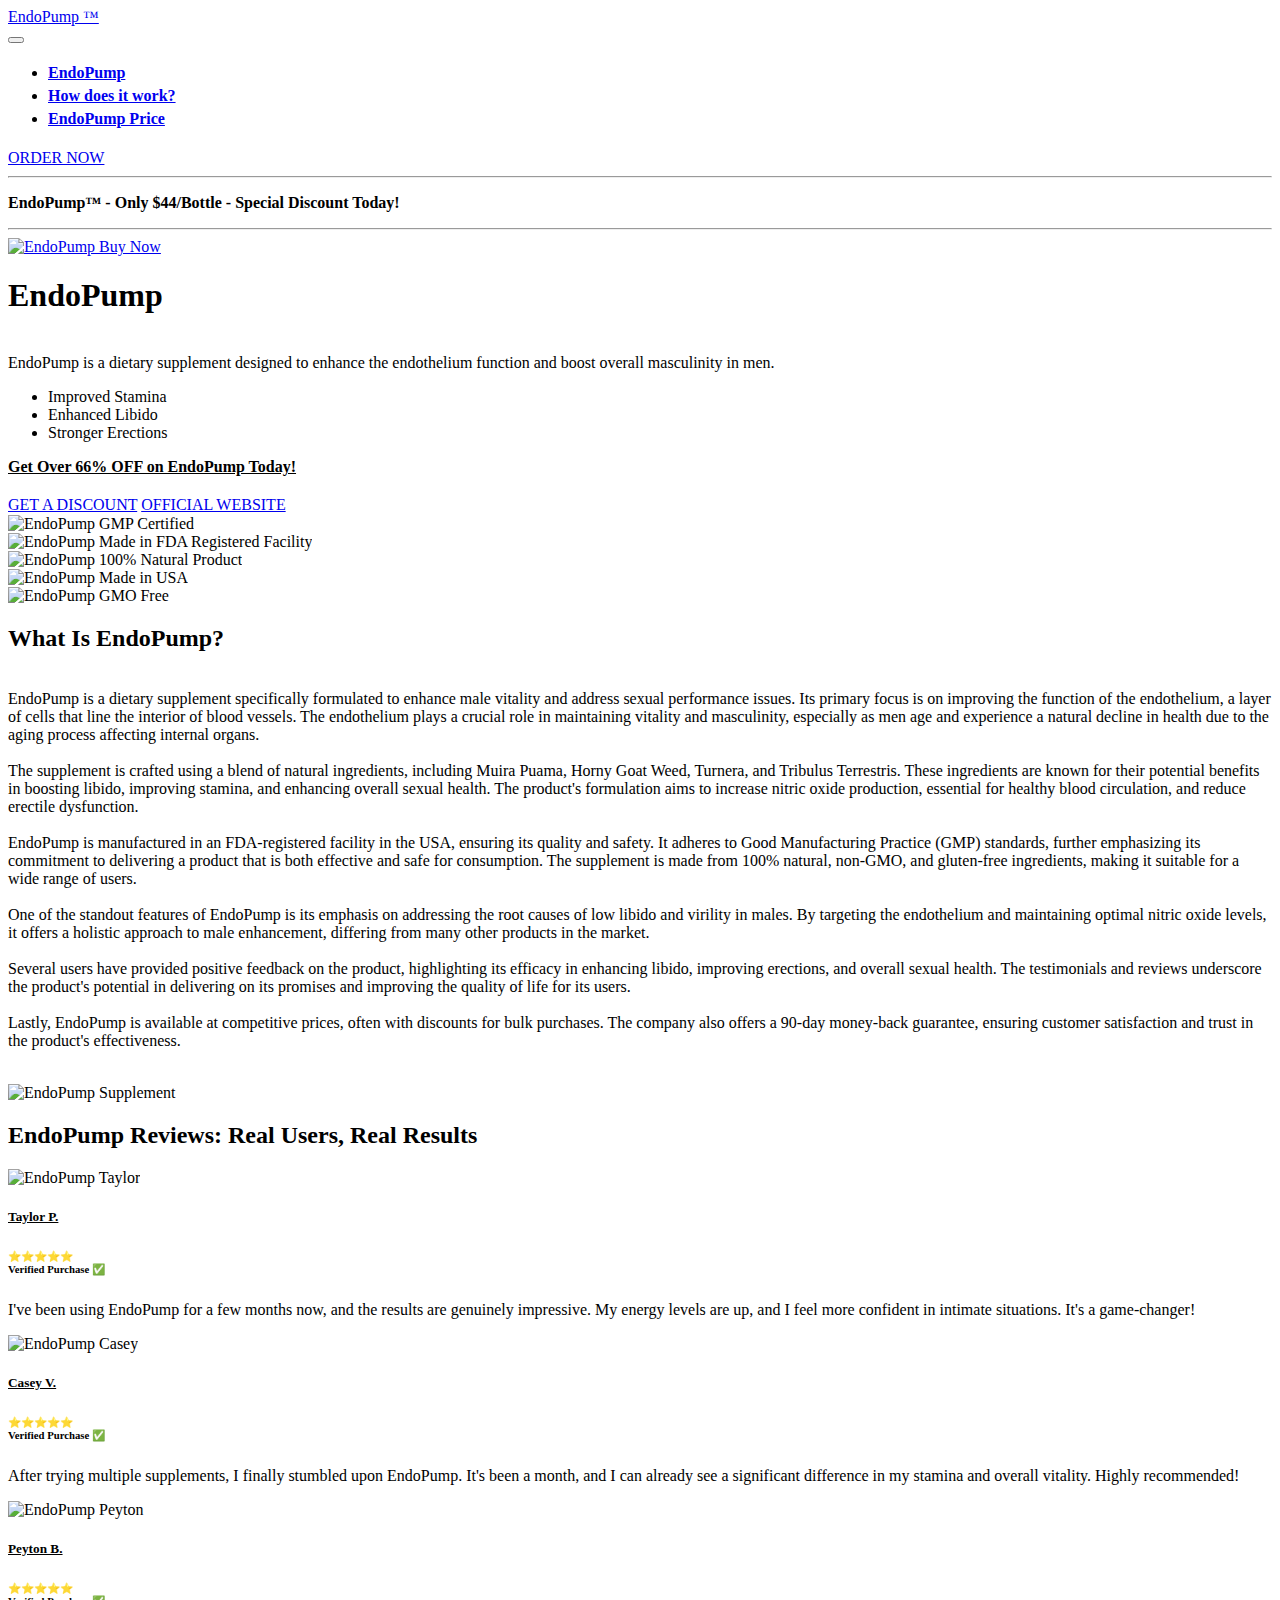
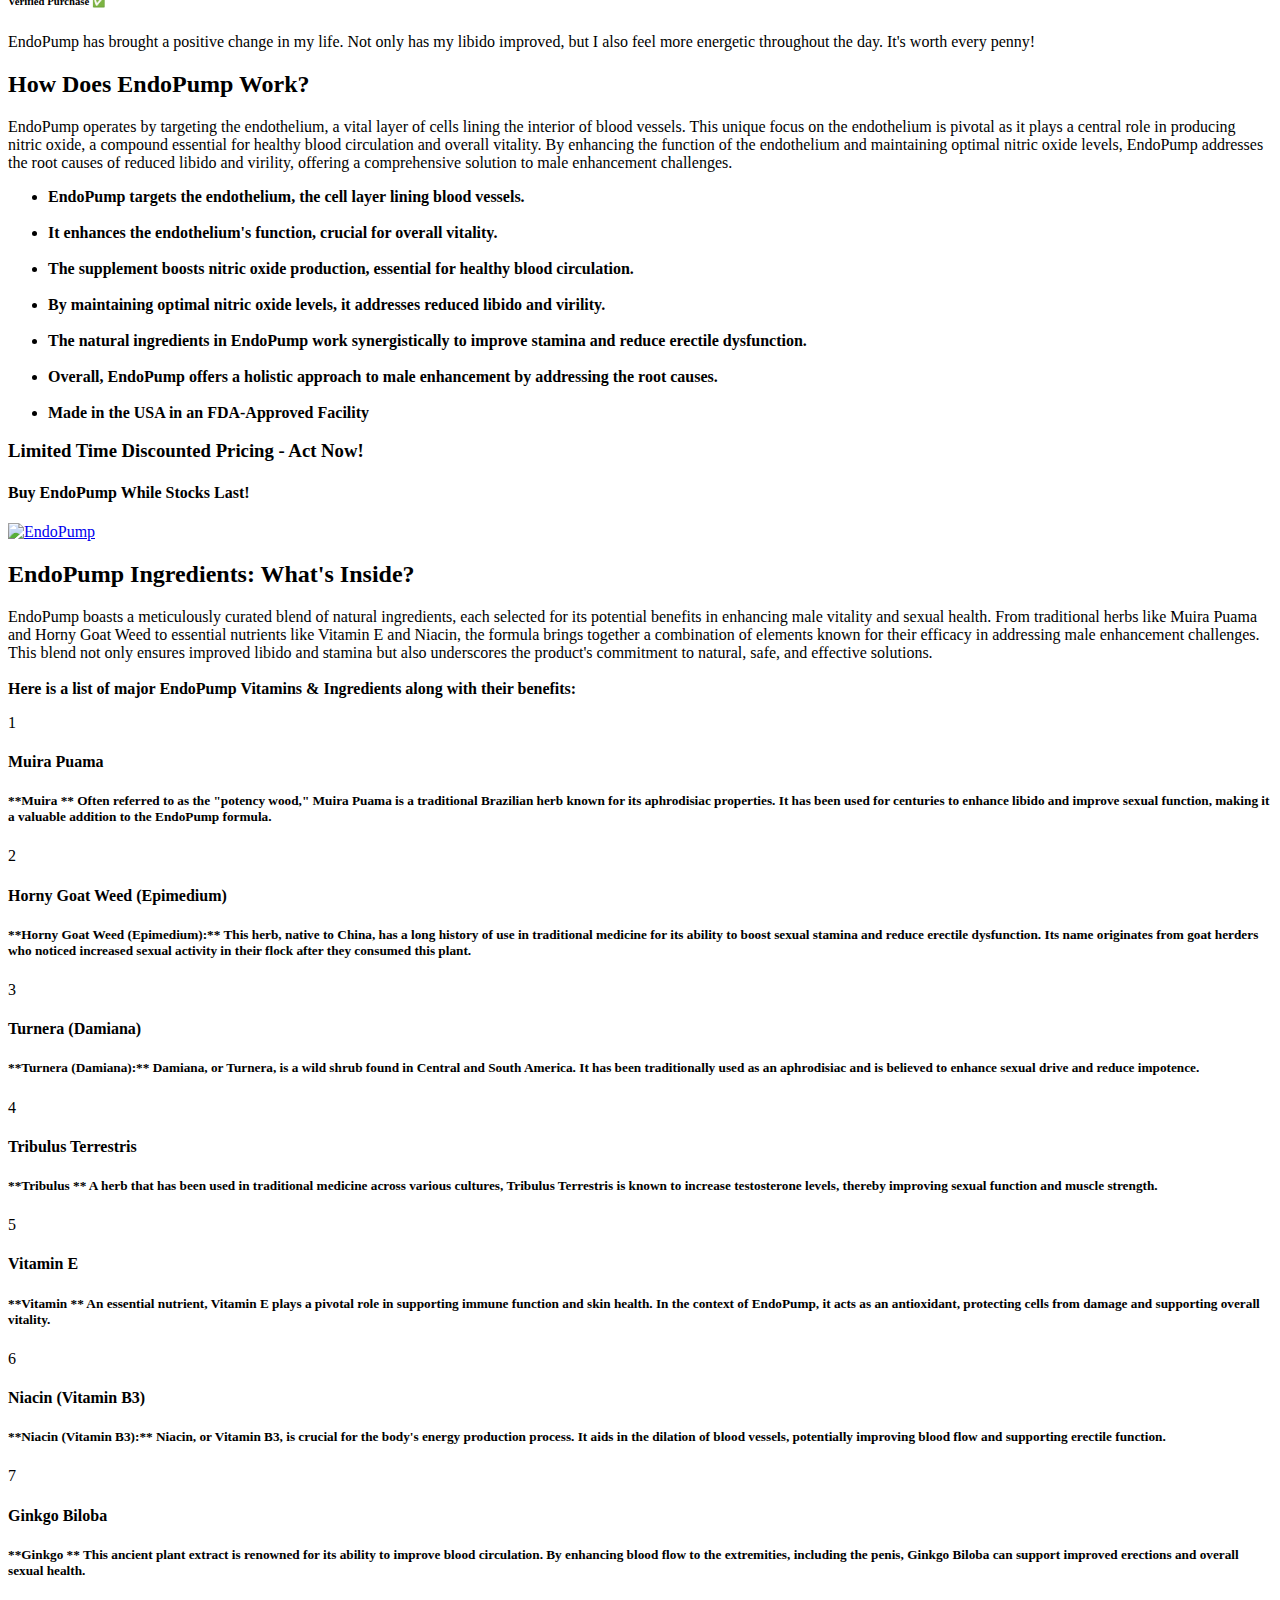
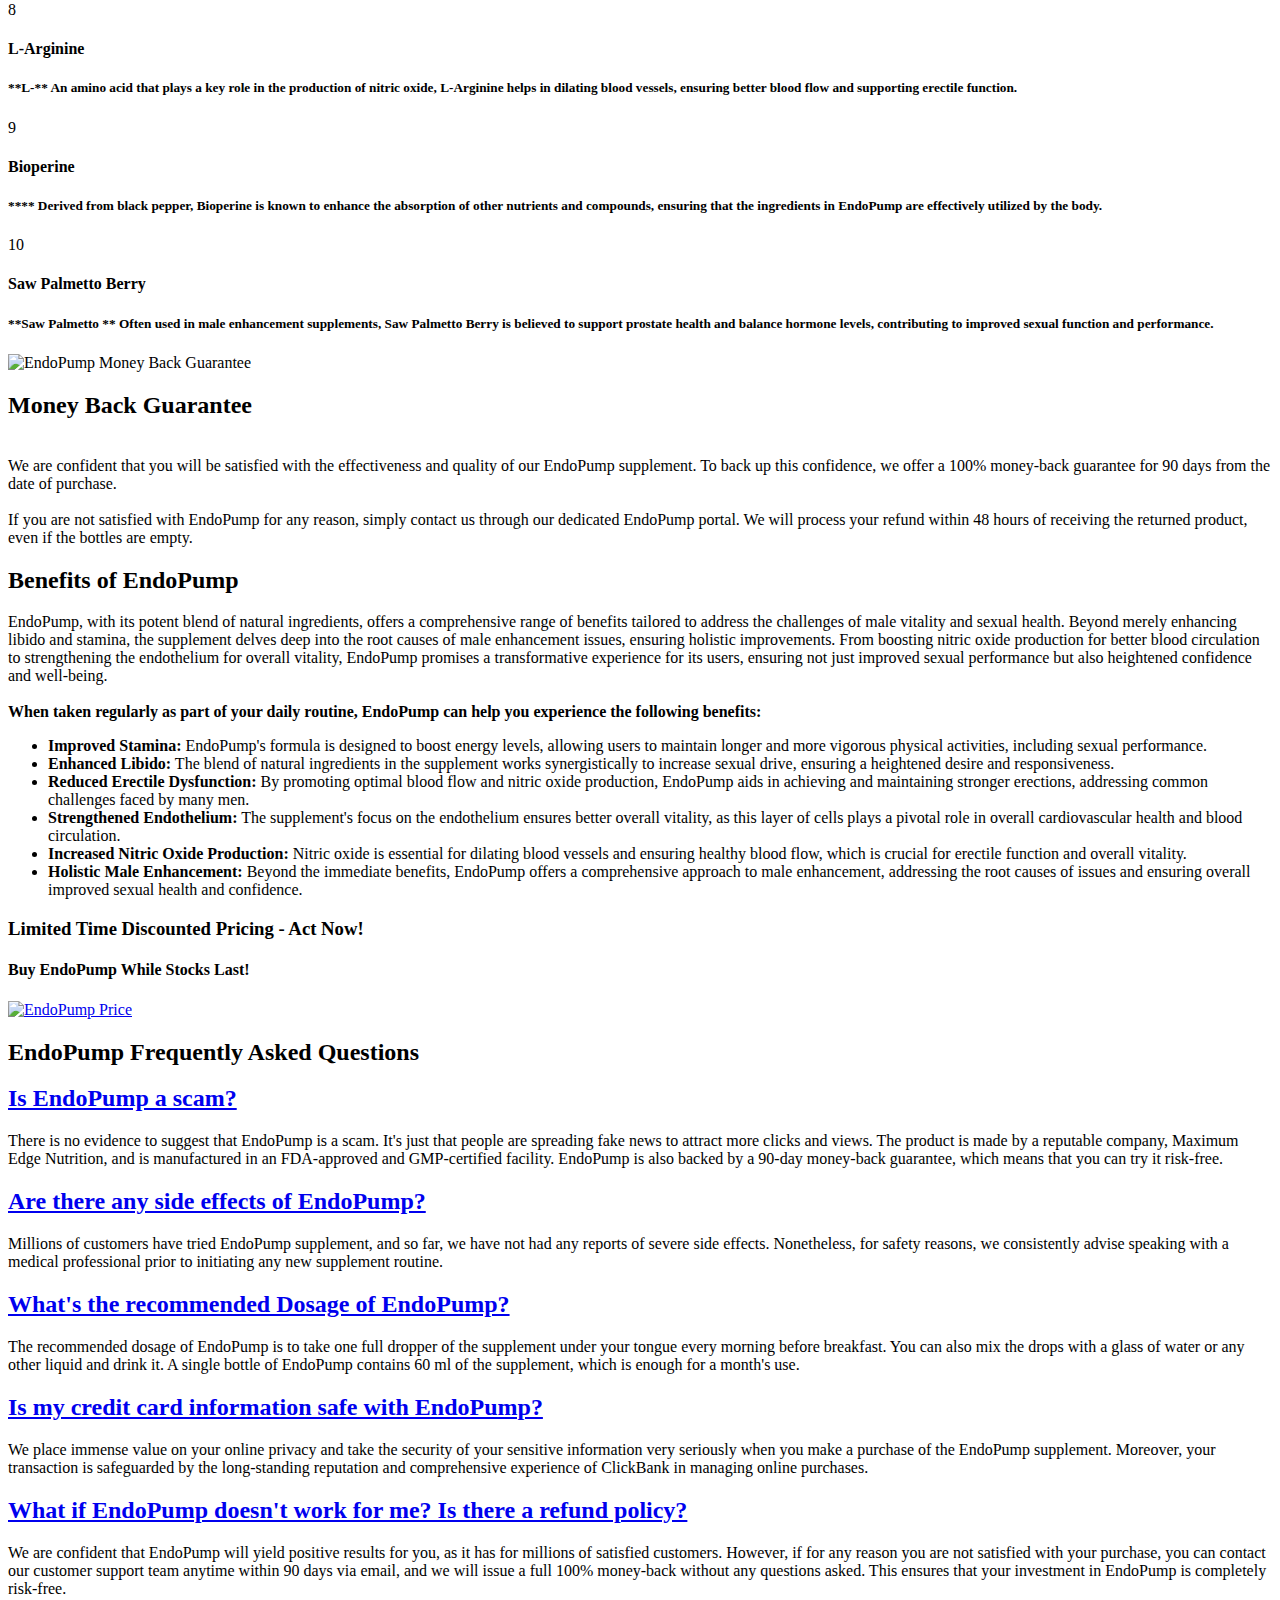
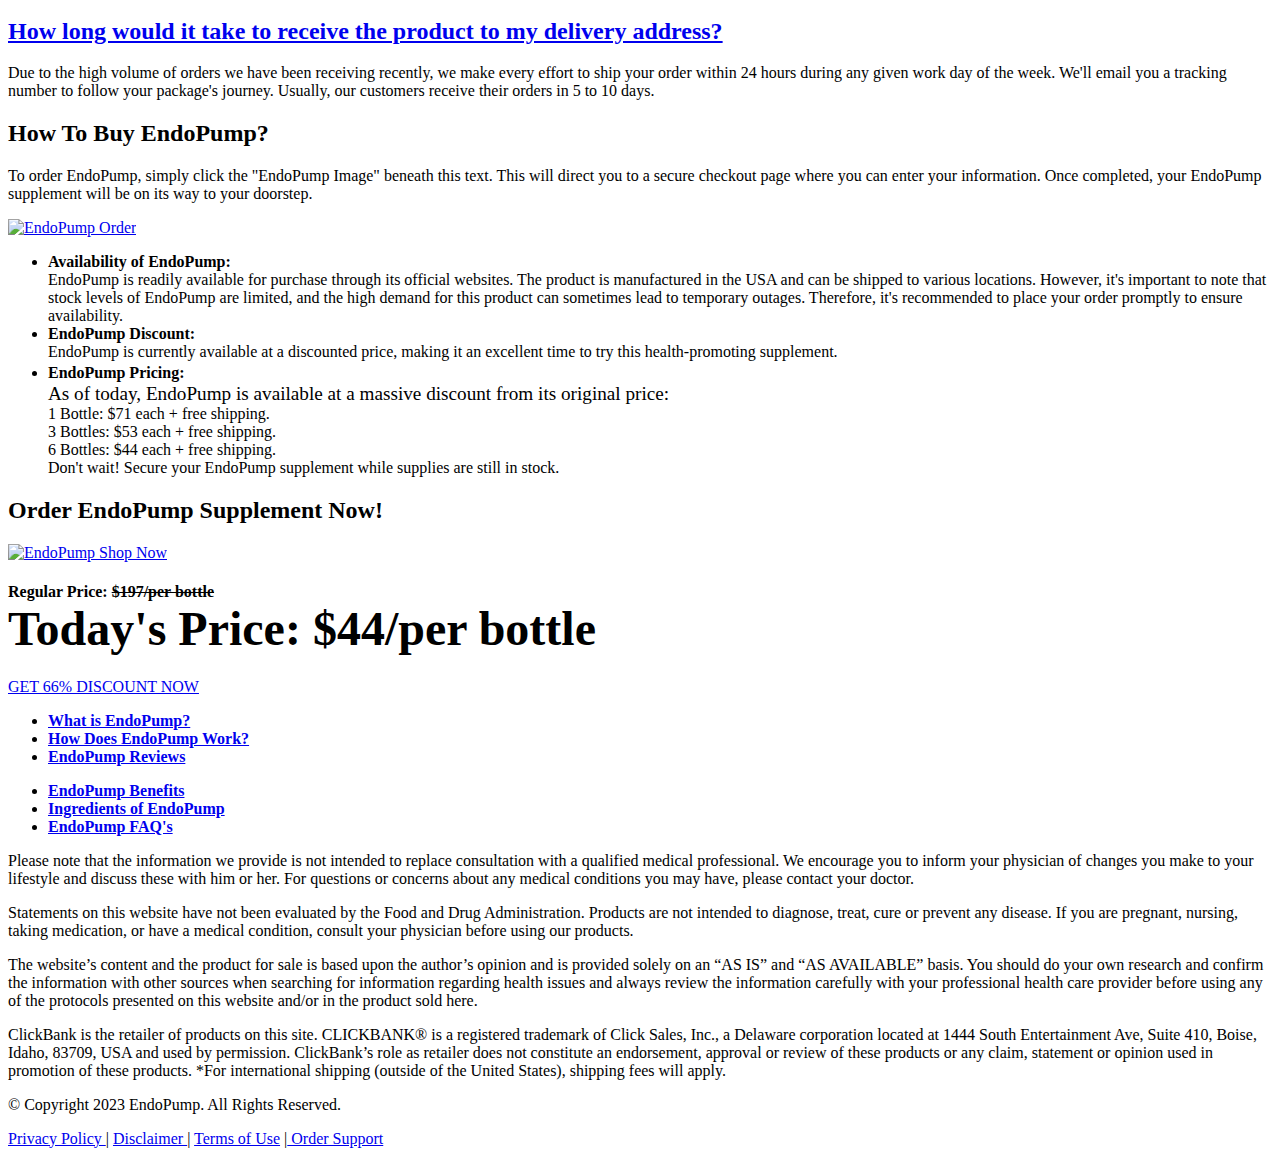
==== commit 6880a833: "Template-2" ====
--- a/index.html
+++ b/index.html
@@ -1,7 +1,7 @@
 <!DOCTYPE html>
 <html>
   <head>
-    <title>EndoPump Official | $44/bottle - 66% OFF Today Only!</title>
+    <title>EndoPump Official | 66% Off Sale | Only $44/Bottle!</title>
 
     <meta charset="UTF-8" />
     <meta http-equiv="X-UA-Compatible" content="IE=edge" />
@@ -9,7 +9,7 @@
     <meta name="twitter:card" content="summary_large_image" />
     <meta name="twitter:image:src" content="" />
     <meta property="og:image" content="assets-2/images/EndoPump.png" />
-    <meta name="twitter:title" content="EndoPump Official | $44/bottle - 66% OFF Today Only!" />
+    <meta name="twitter:title" content="EndoPump Official | 66% Off Sale | Only $44/Bottle!" />
     <meta
       name="viewport"
       content="width=device-width, initial-scale=1, minimum-scale=1"
@@ -19,7 +19,7 @@
       href="assets-2/images/usa.png"
       type="image/x-icon"
     />
-    <meta name="description" content="EndoPump is a premium men's health supplement designed to enhance endothelium function and overall vitality. Buy now at $44 per bottle and enjoy a 66% discount. Experience improved stamina, vitality, and reduced erectile dysfunction with EndoPump." />
+    <meta name="description" content="EndoPump is revolutionizing male health with its unique formula. Now available at a 66% discount, grab your bottle for just $44 and experience enhanced vitality and performance." />
     <meta
       name="keywords"
       content="EndoPump, EndoPump supplement, buy EndoPump"
@@ -278,16 +278,16 @@
                 <strong>EndoPump</strong>
               </h1>
               <p class="mbr-text mbr-fonts-style display-7">
-                <br />EndoPump is a dietary supplement designed to improve endothelium function and support men's health and masculinity using all-natural ingredients.
+                <br />EndoPump is a dietary supplement designed to enhance the endothelium function and boost overall masculinity in men.
               </p>
               <div class="mbr-text mbr-fonts-style display-4">
                 <ul>
                   
-                  <li>Enhances endothelium function</li>
+                  <li>Improved Stamina</li>
                   
-                  <li>Boosts stamina and vitality</li>
+                  <li>Enhanced Libido</li>
                   
-                  <li>Reduces erectile dysfunction</li>
+                  <li>Stronger Erections</li>
                   
                 </ul>
               </div>
@@ -375,12 +375,12 @@
                 </h2>
                 <p class="mbr-text mbr-fonts-style mb-4 display-7">
                   <br />
-                   EndoPump is a dietary supplement specifically designed to support men's health and masculinity. It is formulated to improve the function of the endothelium, a layer of cells that line the interior surface of blood vessels. The product claims to provide numerous health benefits, regardless of the user's age, making it a versatile supplement for men's health.<br /><br />
-                   The product is made from all-natural ingredients, is non-GMO, and gluten-free, making it suitable for a wide range of dietary needs. It is proudly formulated in the United States of America, ensuring high-quality production standards. The supplement is also produced in an FDA registered facility that adheres to strict FDA regulations, further attesting to its safety and quality.<br /><br />
-                   EndoPump works by promoting a healthy endothelium, which plays a crucial role in maintaining vitality and masculinity. The endothelium is responsible for enhancing nitric oxide levels and promoting healthy blood circulation. By incorporating this supplement into your routine, you can expect to witness a positive transformation in your overall well-being.<br /><br />
-                   The product also claims to provide benefits such as improved stamina, raised vitality levels, reduced erectile dysfunction, and increased production of nitric oxide. These benefits are attributed to the improved blood circulation and the health of your arteries and blood vessels that the supplement promotes.<br /><br />
-                   EndoPump is available for sale in the USA and Canada only, as per the information on one of the websites. It is currently being offered at a price of $44 per bottle, with free shipping and a 90-day money-back guarantee. This makes it a risk-free option for those interested in trying the product.<br /><br />
-                   In conclusion, EndoPump is a comprehensive dietary supplement for men, designed to improve endothelium function and overall health. Its all-natural, non-GMO, and gluten-free formulation, along with the backing of FDA registration and GMP certification, make it a reliable choice for supporting men's health and masculinity.<br /><br />
+                   EndoPump is a dietary supplement specifically formulated to enhance male vitality and address sexual performance issues. Its primary focus is on improving the function of the endothelium, a layer of cells that line the interior of blood vessels. The endothelium plays a crucial role in maintaining vitality and masculinity, especially as men age and experience a natural decline in health due to the aging process affecting internal organs.<br /><br />
+                   The supplement is crafted using a blend of natural ingredients, including Muira Puama, Horny Goat Weed, Turnera, and Tribulus Terrestris. These ingredients are known for their potential benefits in boosting libido, improving stamina, and enhancing overall sexual health. The product's formulation aims to increase nitric oxide production, essential for healthy blood circulation, and reduce erectile dysfunction.<br /><br />
+                   EndoPump is manufactured in an FDA-registered facility in the USA, ensuring its quality and safety. It adheres to Good Manufacturing Practice (GMP) standards, further emphasizing its commitment to delivering a product that is both effective and safe for consumption. The supplement is made from 100% natural, non-GMO, and gluten-free ingredients, making it suitable for a wide range of users.<br /><br />
+                   One of the standout features of EndoPump is its emphasis on addressing the root causes of low libido and virility in males. By targeting the endothelium and maintaining optimal nitric oxide levels, it offers a holistic approach to male enhancement, differing from many other products in the market.<br /><br />
+                   Several users have provided positive feedback on the product, highlighting its efficacy in enhancing libido, improving erections, and overall sexual health. The testimonials and reviews underscore the product's potential in delivering on its promises and improving the quality of life for its users.<br /><br />
+                   Lastly, EndoPump is available at competitive prices, often with discounts for bulk purchases. The company also offers a 90-day money-back guarantee, ensuring customer satisfaction and trust in the product's effectiveness.<br /><br />
                   
                 </p>
               </div>
@@ -443,7 +443,7 @@
                     ⭐⭐⭐⭐⭐<br /><strong>Verified Purchase ✅</strong>
                   </h6>
                   <p class="mbr-text mbr-fonts-style display-7">
-                    I've been using EndoPump for a few months now and I must say, the results are impressive. My energy levels have increased and I feel more vibrant and active. The supplement has also helped me with my erectile dysfunction issues. I'm really satisfied with this product and will continue to use it.
+                    I've been using EndoPump for a few months now, and the results are genuinely impressive. My energy levels are up, and I feel more confident in intimate situations. It's a game-changer!
                   </p>
                 </div>
               </div>
@@ -467,7 +467,7 @@
                     ⭐⭐⭐⭐⭐<br /><strong>Verified Purchase ✅</strong>
                   </h6>
                   <p class="mbr-text mbr-fonts-style display-7">
-                    EndoPump has been a game-changer for me. I was skeptical at first, but after using it for a couple of weeks, I started noticing a difference. My stamina has improved and I feel more confident. The best part is that it's all-natural and doesn't have any side effects. Highly recommended!
+                    After trying multiple supplements, I finally stumbled upon EndoPump. It's been a month, and I can already see a significant difference in my stamina and overall vitality. Highly recommended!
                   </p>
                 </div>
               </div>
@@ -494,7 +494,7 @@
                     ⭐⭐⭐⭐⭐<br /><strong>Verified Purchase ✅</strong>
                   </h6>
                   <p class="mbr-text mbr-fonts-style display-7">
-                    I started using EndoPump on a friend's recommendation and I'm glad I did. It has significantly improved my overall health and well-being. I feel more energetic and my performance in the gym has also improved. It's definitely worth the investment.
+                    EndoPump has brought a positive change in my life. Not only has my libido improved, but I also feel more energetic throughout the day. It's worth every penny!
                   </p>
                 </div>
               </div>
@@ -531,7 +531,7 @@
         <div class="row justify-content-center">
           <div class="col-md-12 col-lg-10">
             <p class="mbr-text mbr-fonts-style display-7">
-              EndoPump operates by enhancing the health of the endothelium, a layer of cells lining the interior surface of blood vessels, which is crucial for maintaining vitality and masculinity. The supplement works to increase nitric oxide production and promote healthy blood circulation, leading to improved overall well-being. By incorporating EndoPump into their routine, users can expect a positive transformation in their health, with benefits such as improved stamina, raised vitality levels, and reduced erectile dysfunction.
+              EndoPump operates by targeting the endothelium, a vital layer of cells lining the interior of blood vessels. This unique focus on the endothelium is pivotal as it plays a central role in producing nitric oxide, a compound essential for healthy blood circulation and overall vitality. By enhancing the function of the endothelium and maintaining optimal nitric oxide levels, EndoPump addresses the root causes of reduced libido and virility, offering a comprehensive solution to male enhancement challenges.
               <br />
             </p>
           </div>
@@ -550,22 +550,22 @@
             <div class="mbr-text mbr-fonts-style display-7">
               <ul>
                 
-                <li><strong>EndoPump works by enhancing the function of the endothelium, a layer of cells lining the interior surface of blood vessels.</strong></li>
+                <li><strong>EndoPump targets the endothelium, the cell layer lining blood vessels.</strong></li>
                 <br />
                 
-                <li><strong>It promotes the production of nitric oxide, a molecule that plays a crucial role in vascular health.</strong></li>
+                <li><strong>It enhances the endothelium's function, crucial for overall vitality.</strong></li>
                 <br />
                 
-                <li><strong>The supplement aids in improving blood circulation throughout the body, leading to better overall health.</strong></li>
+                <li><strong>The supplement boosts nitric oxide production, essential for healthy blood circulation.</strong></li>
                 <br />
                 
-                <li><strong>It helps to increase stamina and vitality levels in men, contributing to improved physical performance.</strong></li>
+                <li><strong>By maintaining optimal nitric oxide levels, it addresses reduced libido and virility.</strong></li>
                 <br />
                 
-                <li><strong>EndoPump also works to reduce erectile dysfunction, supporting healthier sexual function.</strong></li>
+                <li><strong>The natural ingredients in EndoPump work synergistically to improve stamina and reduce erectile dysfunction.</strong></li>
                 <br />
                 
-                <li><strong>Lastly, it provides a safe and natural alternative to prescription medications for men's health, making it a holistic choice for supporting masculinity.</strong></li>
+                <li><strong>Overall, EndoPump offers a holistic approach to male enhancement by addressing the root causes.</strong></li>
                 <br />
                 
                 <li>
@@ -644,7 +644,7 @@
         <div class="row justify-content-center">
           <div class="col-md-12 col-lg-10">
             <p class="mbr-text mbr-fonts-style display-7">
-              EndoPump is formulated with a blend of natural ingredients, each selected for their potential benefits to men's health and vitality. These ingredients, which include Muira Puama, Horny Goat Weed, Turnera, Tribulus Terrestris, Vitamin E, and Niacin, work synergistically to support the function of the endothelium, promote healthy blood circulation, and enhance overall well-being. Each ingredient plays a unique role in the formulation, contributing to the comprehensive benefits of the supplement.
+              EndoPump boasts a meticulously curated blend of natural ingredients, each selected for its potential benefits in enhancing male vitality and sexual health. From traditional herbs like Muira Puama and Horny Goat Weed to essential nutrients like Vitamin E and Niacin, the formula brings together a combination of elements known for their efficacy in addressing male enhancement challenges. This blend not only ensures improved libido and stamina but also underscores the product's commitment to natural, safe, and effective solutions.
               <br /><br /><strong
                 >Here is a list of major EndoPump Vitamins &amp;
                 Ingredients along with their benefits:&nbsp;</strong
@@ -677,7 +677,7 @@
                   <strong>Muira Puama</strong>
                 </h4>
                 <h5 class="icon-text mbr-black mbr-fonts-style display-4">
-                  Muira Puama is a plant native to the Amazon rainforest, widely used by local tribes to enhance virility, energy, and sexual health in men. It's often referred to as "potency wood" due to its potential effects on male sexual performance and vitality.
+                  **Muira ** Often referred to as the "potency wood," Muira Puama is a traditional Brazilian herb known for its aphrodisiac properties. It has been used for centuries to enhance libido and improve sexual function, making it a valuable addition to the EndoPump formula.
                 </h5>
               </div>
             </div>
@@ -692,10 +692,10 @@
                 <h4
                   class="icon-title card-title mbr-black mbr-fonts-style display-7"
                 >
-                  <strong>Horny Goat Weed</strong>
+                  <strong>Horny Goat Weed (Epimedium)</strong>
                 </h4>
                 <h5 class="icon-text mbr-black mbr-fonts-style display-4">
-                  Horny Goat Weed, also known as Epimedium, is an herb that has been used in traditional Chinese medicine for centuries. It's known for its potential to boost the production of nitric oxide, a chemical that relaxes the smooth muscles in the penis, leading to improved blood flow and enhanced sexual performance.
+                  **Horny Goat Weed (Epimedium):** This herb, native to China, has a long history of use in traditional medicine for its ability to boost sexual stamina and reduce erectile dysfunction. Its name originates from goat herders who noticed increased sexual activity in their flock after they consumed this plant.
                 </h5>
               </div>
             </div>
@@ -710,10 +710,10 @@
                 <h4
                   class="icon-title card-title mbr-black mbr-fonts-style display-7"
                 >
-                  <strong>Turnera</strong>
+                  <strong>Turnera (Damiana)</strong>
                 </h4>
                 <h5 class="icon-text mbr-black mbr-fonts-style display-4">
-                  Turnera, often regarded as a natural aphrodisiac, holds numerous potential benefits for treating various sexual issues in men. Regular consumption has been shown to have a significant positive impact on men's sexual lives, including enhancing testosterone production and improving its functioning.
+                  **Turnera (Damiana):** Damiana, or Turnera, is a wild shrub found in Central and South America. It has been traditionally used as an aphrodisiac and is believed to enhance sexual drive and reduce impotence.
                 </h5>
               </div>
             </div>
@@ -731,7 +731,7 @@
                   <strong>Tribulus Terrestris</strong>
                 </h4>
                 <h5 class="icon-text mbr-black mbr-fonts-style display-4">
-                  Tribulus Terrestris is a plant that has been used in traditional medicine for its potential benefits to men's health. It's known for its potential to enhance blood flow to the male reproductive organs, ensuring that the penile tissue receives adequate nutrients and blood flow for optimal sexual function.
+                  **Tribulus ** A herb that has been used in traditional medicine across various cultures, Tribulus Terrestris is known to increase testosterone levels, thereby improving sexual function and muscle strength.
                 </h5>
               </div>
             </div>
@@ -749,7 +749,79 @@
                   <strong>Vitamin E</strong>
                 </h4>
                 <h5 class="icon-text mbr-black mbr-fonts-style display-4">
-                  Vitamin E is a potent antioxidant and a fat-soluble vitamin that plays a vital role in maintaining overall health. Its primary function is to shield cells from harm caused by unstable chemicals known as free radicals, which can result in oxidative stress and increase the risk of various diseases.
+                  **Vitamin ** An essential nutrient, Vitamin E plays a pivotal role in supporting immune function and skin health. In the context of EndoPump, it acts as an antioxidant, protecting cells from damage and supporting overall vitality.
+                </h5>
+              </div>
+            </div>
+              
+            <div class="item mbr-flex">
+              <div class="icon-box">
+                <span class="step-number mbr-fonts-style display-5"
+                  >6</span
+                >
+              </div>
+              <div class="text-box">
+                <h4
+                  class="icon-title card-title mbr-black mbr-fonts-style display-7"
+                >
+                  <strong>Niacin (Vitamin B3)</strong>
+                </h4>
+                <h5 class="icon-text mbr-black mbr-fonts-style display-4">
+                  **Niacin (Vitamin B3):** Niacin, or Vitamin B3, is crucial for the body's energy production process. It aids in the dilation of blood vessels, potentially improving blood flow and supporting erectile function.
+                </h5>
+              </div>
+            </div>
+              
+            <div class="item mbr-flex">
+              <div class="icon-box">
+                <span class="step-number mbr-fonts-style display-5"
+                  >7</span
+                >
+              </div>
+              <div class="text-box">
+                <h4
+                  class="icon-title card-title mbr-black mbr-fonts-style display-7"
+                >
+                  <strong>Ginkgo Biloba</strong>
+                </h4>
+                <h5 class="icon-text mbr-black mbr-fonts-style display-4">
+                  **Ginkgo ** This ancient plant extract is renowned for its ability to improve blood circulation. By enhancing blood flow to the extremities, including the penis, Ginkgo Biloba can support improved erections and overall sexual health.
+                </h5>
+              </div>
+            </div>
+              
+            <div class="item mbr-flex">
+              <div class="icon-box">
+                <span class="step-number mbr-fonts-style display-5"
+                  >8</span
+                >
+              </div>
+              <div class="text-box">
+                <h4
+                  class="icon-title card-title mbr-black mbr-fonts-style display-7"
+                >
+                  <strong>L-Arginine</strong>
+                </h4>
+                <h5 class="icon-text mbr-black mbr-fonts-style display-4">
+                  **L-** An amino acid that plays a key role in the production of nitric oxide, L-Arginine helps in dilating blood vessels, ensuring better blood flow and supporting erectile function.
+                </h5>
+              </div>
+            </div>
+              
+            <div class="item mbr-flex">
+              <div class="icon-box">
+                <span class="step-number mbr-fonts-style display-5"
+                  >9</span
+                >
+              </div>
+              <div class="text-box">
+                <h4
+                  class="icon-title card-title mbr-black mbr-fonts-style display-7"
+                >
+                  <strong>Bioperine</strong>
+                </h4>
+                <h5 class="icon-text mbr-black mbr-fonts-style display-4">
+                  **** Derived from black pepper, Bioperine is known to enhance the absorption of other nutrients and compounds, ensuring that the ingredients in EndoPump are effectively utilized by the body.
                 </h5>
               </div>
             </div>
@@ -757,17 +829,17 @@
             <div class="item mbr-flex last">
               <div class="icon-box">
                 <span class="step-number mbr-fonts-style display-5"
-                  >6</span
+                  >10</span
                 >
               </div>
               <div class="text-box">
                 <h4
                   class="icon-title card-title mbr-black mbr-fonts-style display-7"
                 >
-                  <strong>Niacin</strong>
+                  <strong>Saw Palmetto Berry</strong>
                 </h4>
                 <h5 class="icon-text mbr-black mbr-fonts-style display-4">
-                  Niacin, also known as vitamin B3, plays a vital role in supporting the healthy function of the endothelium. It has been found to positively impact endothelial function by promoting blood vessel dilation and improving blood flow, contributing to the maintenance of a healthy cardiovascular system.
+                  **Saw Palmetto ** Often used in male enhancement supplements, Saw Palmetto Berry is believed to support prostate health and balance hormone levels, contributing to improved sexual function and performance.
                 </h5>
               </div>
             </div>
@@ -847,7 +919,7 @@
         <div class="row justify-content-center">
           <div class="col-md-12 col-lg-10">
             <p class="mbr-text mbr-fonts-style display-7">
-              EndoPump, as a comprehensive dietary supplement for men, offers a multitude of benefits aimed at enhancing overall health and masculinity. The supplement works to improve endothelium function, increase nitric oxide production, and promote healthy blood circulation. These effects contribute to a range of benefits such as improved stamina, raised vitality levels, reduced erectile dysfunction, and overall improved well-being. The all-natural, non-GMO, and gluten-free formulation of EndoPump makes it a reliable choice for supporting men's health.<br /><br /><strong
+              EndoPump, with its potent blend of natural ingredients, offers a comprehensive range of benefits tailored to address the challenges of male vitality and sexual health. Beyond merely enhancing libido and stamina, the supplement delves deep into the root causes of male enhancement issues, ensuring holistic improvements. From boosting nitric oxide production for better blood circulation to strengthening the endothelium for overall vitality, EndoPump promises a transformative experience for its users, ensuring not just improved sexual performance but also heightened confidence and well-being.<br /><br /><strong
                 >When taken regularly as part of your daily routine, EndoPump can help you experience the following benefits:</strong
               ><br />
             </p>
@@ -867,17 +939,17 @@
             <div class="mbr-text mbr-fonts-style display-7">
               <ul>
                 
-                <li><strong>Improved Endothelium Function</strong>: EndoPump enhances the function of the endothelium, a layer of cells lining the interior surface of blood vessels, which is crucial for maintaining vitality and masculinity.</li>
+                <li><strong>Improved Stamina:</strong> EndoPump's formula is designed to boost energy levels, allowing users to maintain longer and more vigorous physical activities, including sexual performance.</li>
                 
-                <li><strong>Increased Nitric Oxide Production</strong>: The supplement promotes the production of nitric oxide, a molecule that plays a crucial role in vascular health, leading to better overall health.</li>
+                <li><strong>Enhanced Libido:</strong> The blend of natural ingredients in the supplement works synergistically to increase sexual drive, ensuring a heightened desire and responsiveness.</li>
                 
-                <li><strong>Enhanced Blood Circulation</strong>: EndoPump aids in improving blood circulation throughout the body, contributing to improved physical performance and overall well-being.</li>
+                <li><strong>Reduced Erectile Dysfunction:</strong> By promoting optimal blood flow and nitric oxide production, EndoPump aids in achieving and maintaining stronger erections, addressing common challenges faced by many men.</li>
                 
-                <li><strong>Boosted Stamina and Vitality</strong>: It helps to increase stamina and vitality levels in men, enhancing physical performance and energy levels.</li>
+                <li><strong>Strengthened Endothelium:</strong> The supplement's focus on the endothelium ensures better overall vitality, as this layer of cells plays a pivotal role in overall cardiovascular health and blood circulation.</li>
                 
-                <li><strong>Reduced Erectile Dysfunction</strong>: EndoPump works to reduce erectile dysfunction, supporting healthier sexual function and performance.</li>
+                <li><strong>Increased Nitric Oxide Production:</strong> Nitric oxide is essential for dilating blood vessels and ensuring healthy blood flow, which is crucial for erectile function and overall vitality.</li>
                 
-                <li><strong>Safe and Natural Alternative</strong>: Lastly, it provides a safe and natural alternative to prescription medications for men's health, making it a holistic choice for supporting masculinity.</li>
+                <li><strong>Holistic Male Enhancement:</strong> Beyond the immediate benefits, EndoPump offers a comprehensive approach to male enhancement, addressing the root causes of issues and ensuring overall improved sexual health and confidence.</li>
                 
               </ul>
             </div>
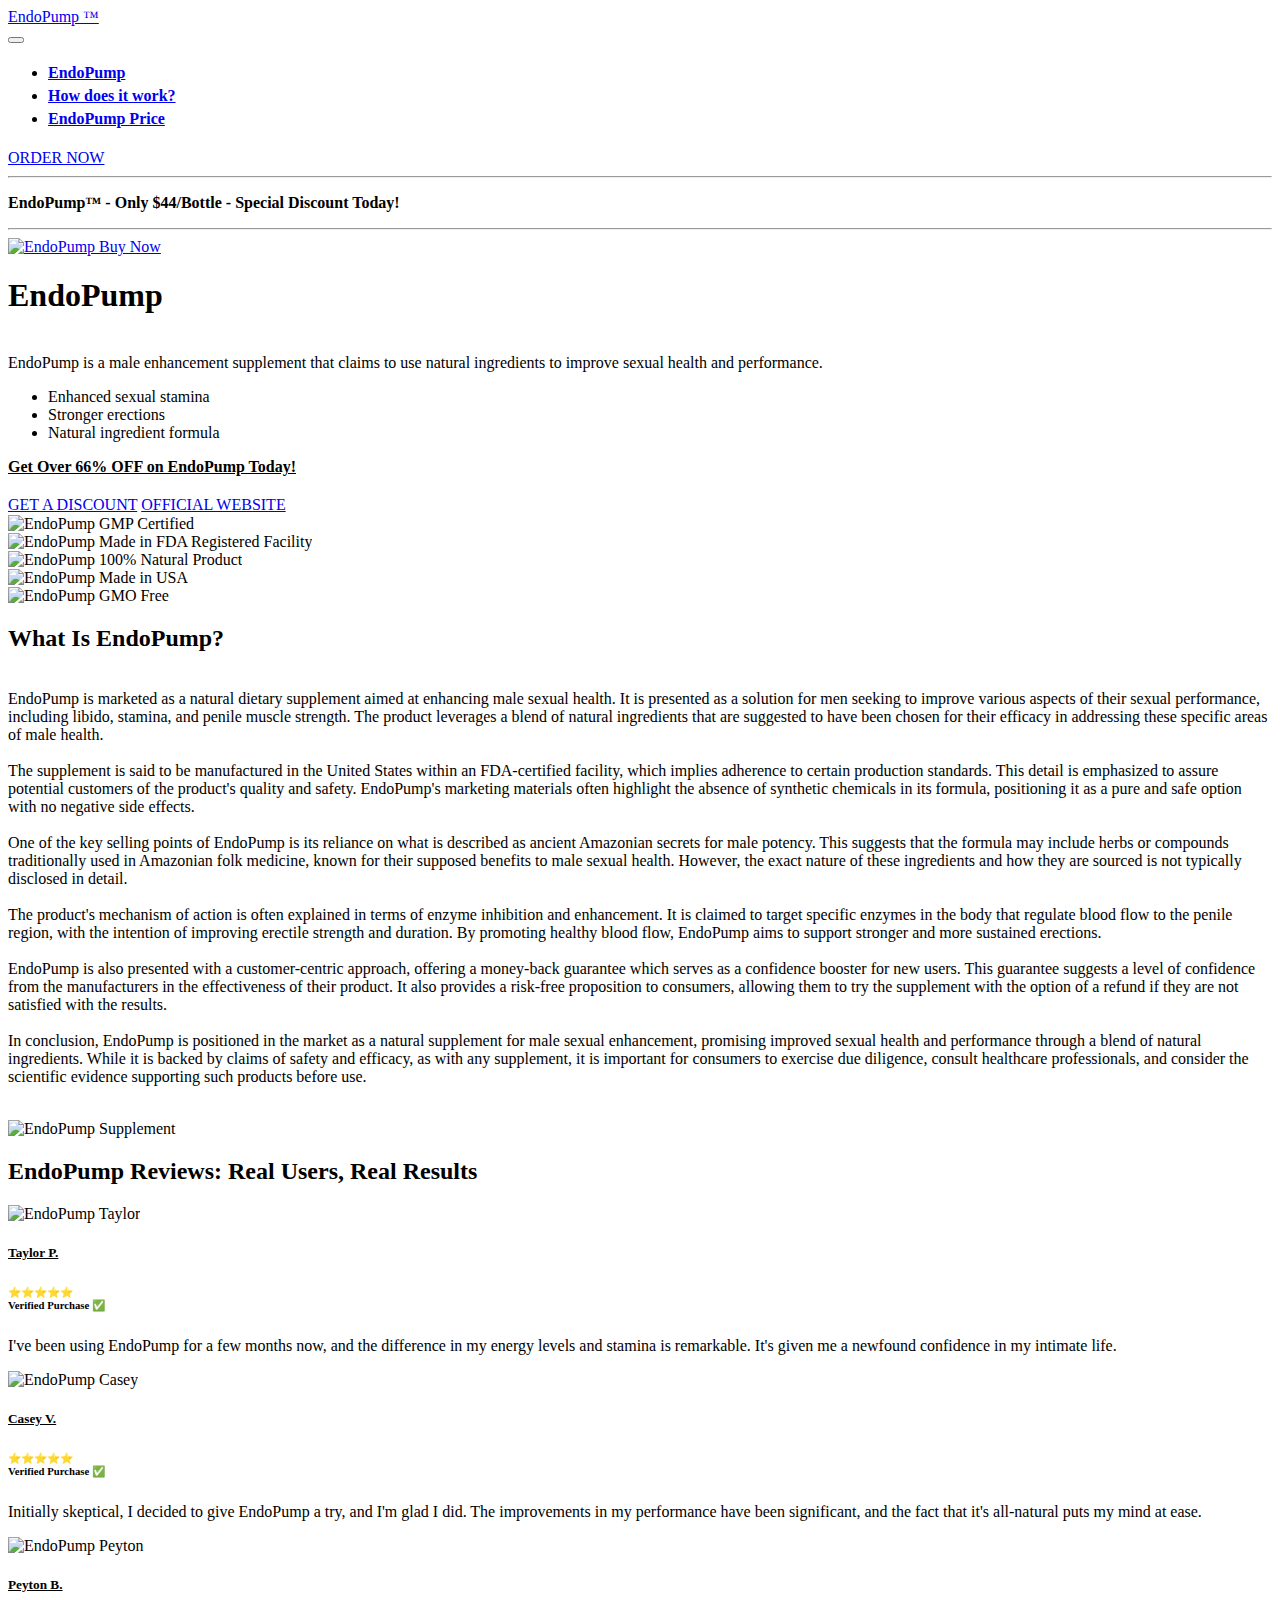
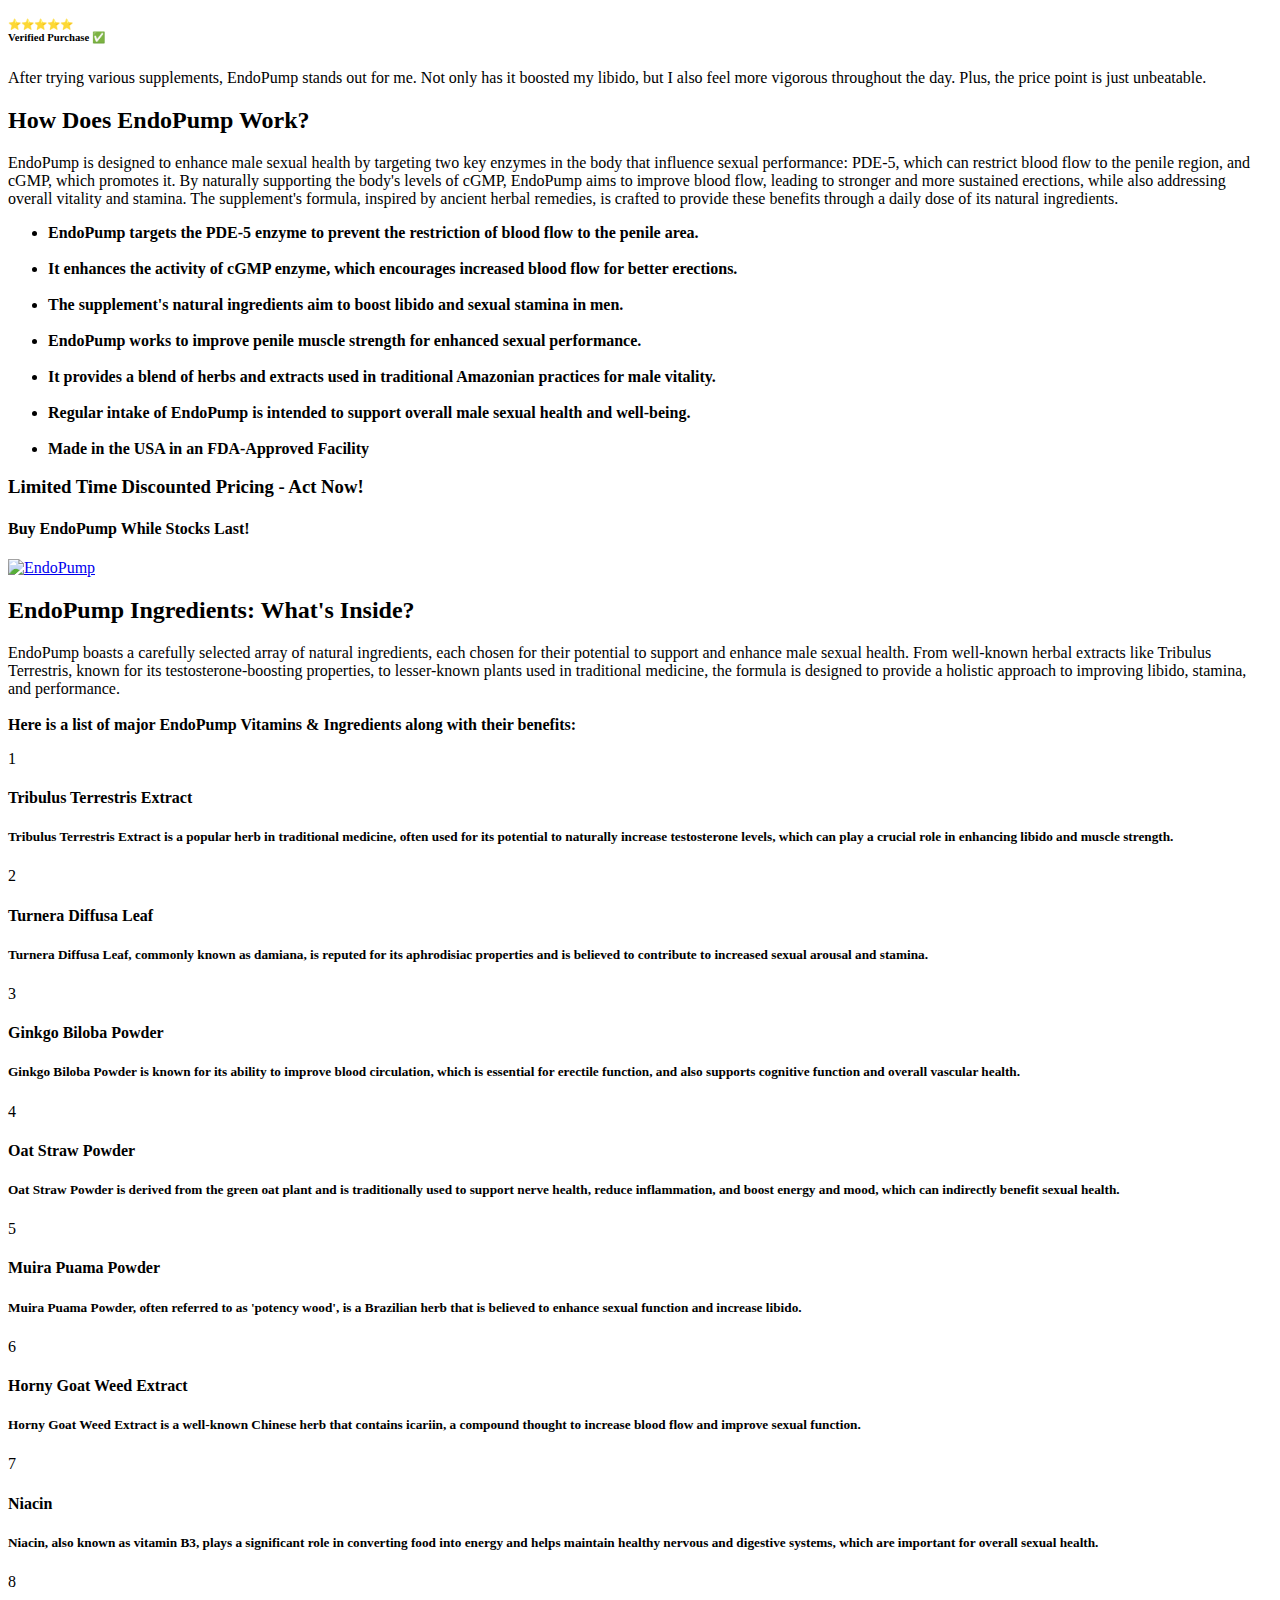
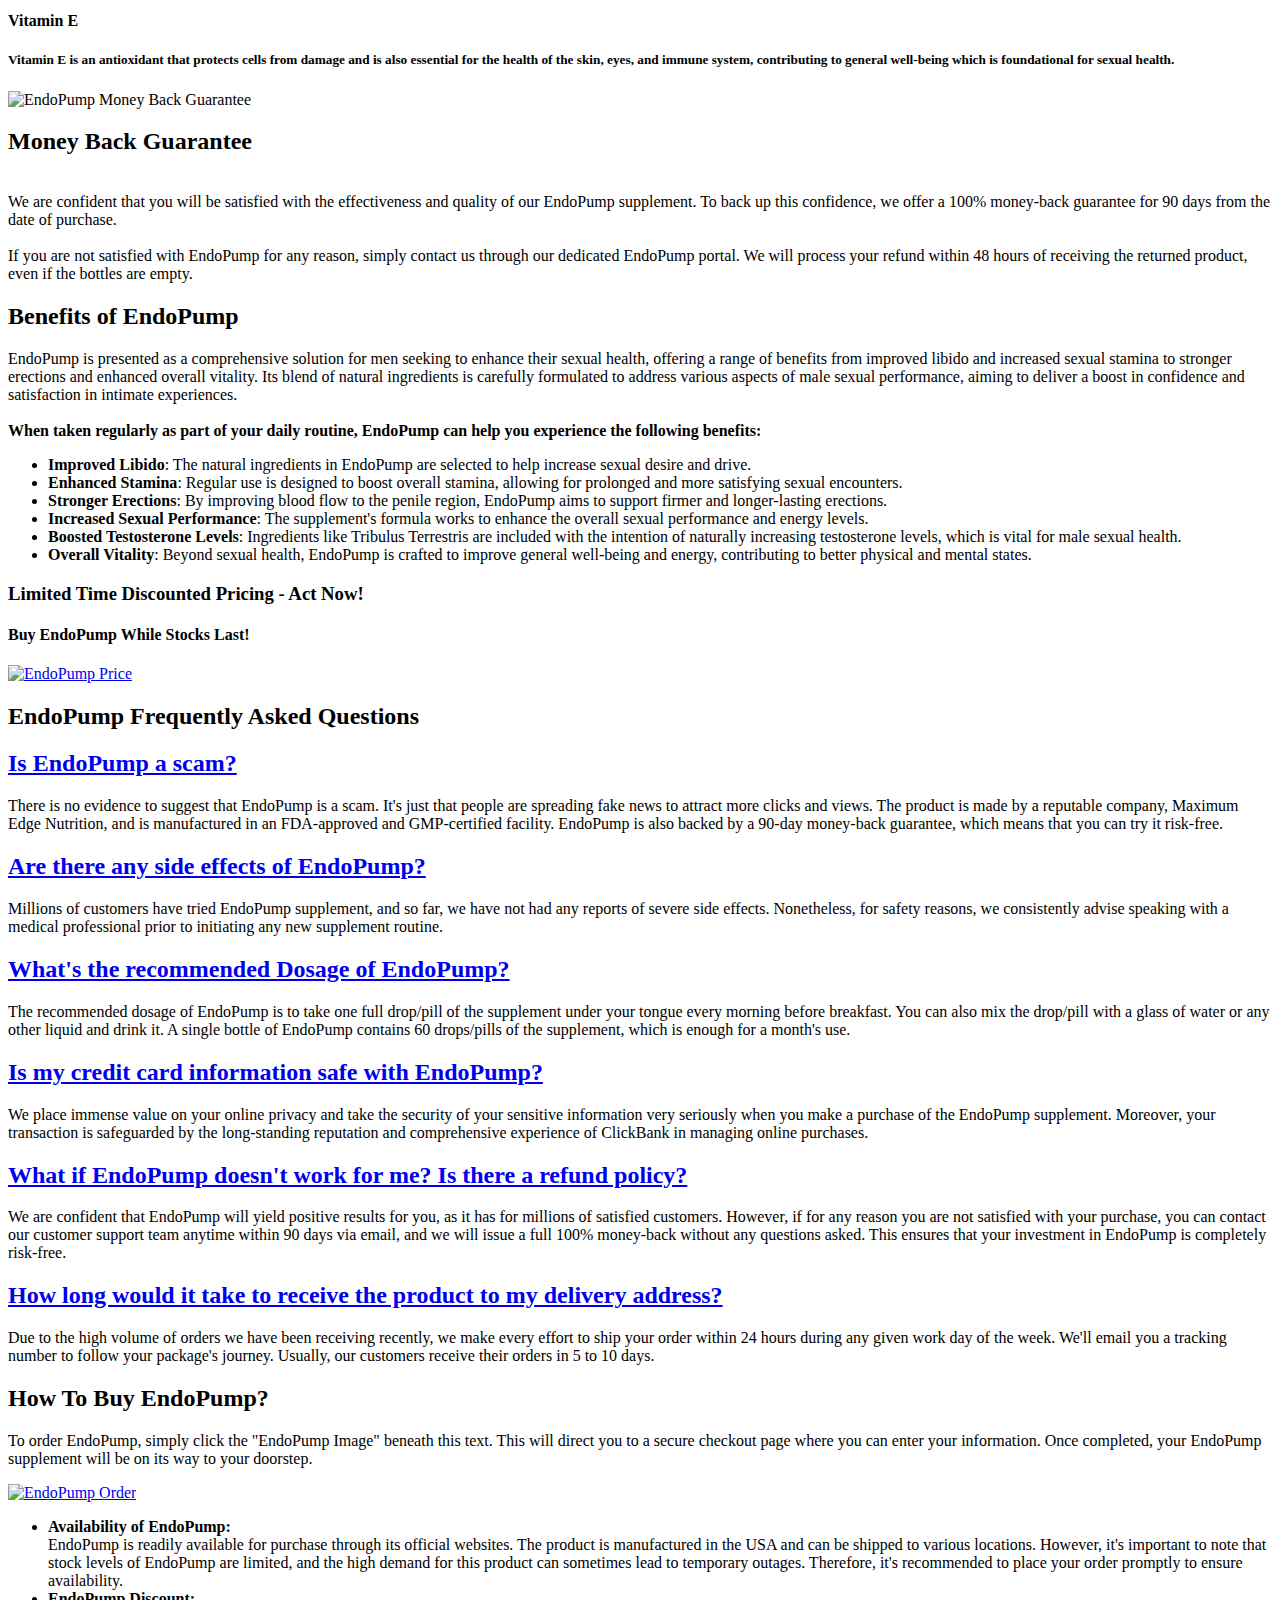
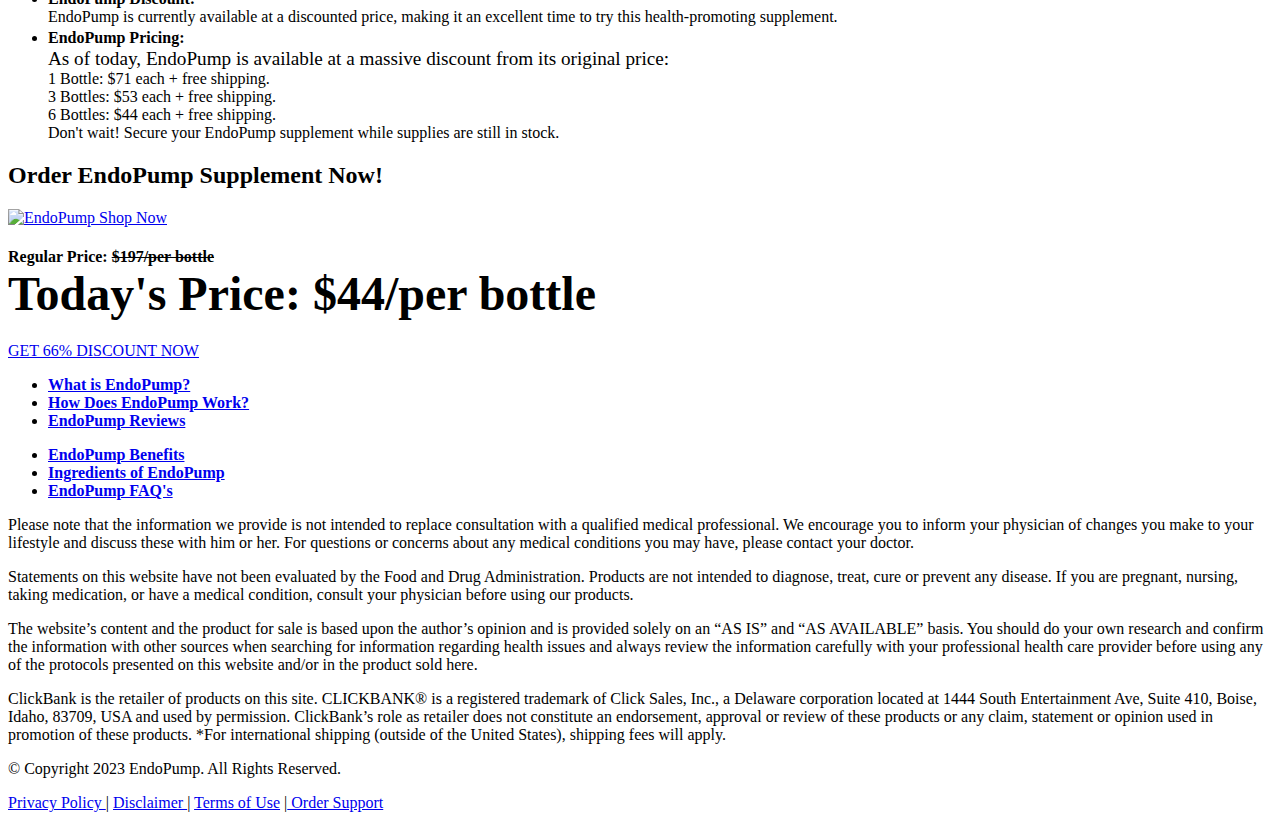
==== commit f5bbb780: "Template-2" ====
--- a/index.html
+++ b/index.html
@@ -1,137 +1,35 @@
 <!DOCTYPE html>
-<html>
+<html lang="en-US">
   <head>
-    <title>EndoPump Official | 66% Off Sale | Only $44/Bottle!</title>
+    <title>EndoPump Sale: 66% Off - $44/Bottle Now</title>
 
     <meta charset="UTF-8" />
     <meta http-equiv="X-UA-Compatible" content="IE=edge" />
 
     <meta name="twitter:card" content="summary_large_image" />
     <meta name="twitter:image:src" content="" />
-    <meta property="og:image" content="assets-2/images/EndoPump.png" />
-    <meta name="twitter:title" content="EndoPump Official | 66% Off Sale | Only $44/Bottle!" />
-    <meta
-      name="viewport"
-      content="width=device-width, initial-scale=1, minimum-scale=1"
-    />
-    <link
-      rel="shortcut icon"
-      href="assets-2/images/usa.png"
-      type="image/x-icon"
-    />
-    <meta name="description" content="EndoPump is revolutionizing male health with its unique formula. Now available at a 66% discount, grab your bottle for just $44 and experience enhanced vitality and performance." />
-    <meta
-      name="keywords"
-      content="EndoPump, EndoPump supplement, buy EndoPump"
-    />
-    <meta http-equiv="content-language" content="en-us" />
-
-    <link
-      rel="stylesheet"
-      href="assets-2/web/assets/mobirise-icons2/mobirise2.css"
-    />
-    <link
-      rel="stylesheet"
-      href="assets-2/web/assets/mobirise-icons/mobirise-icons.css"
-    />
+    <meta property="og:image" content="assets-2/images/endopump.jpg" />
+    <meta name="twitter:title" content="EndoPump Sale: 66% Off - $44/Bottle Now" />
+    <meta name="viewport" content="width=device-width, initial-scale=1, minimum-scale=1" />
+    <link rel="shortcut icon" href="assets-2/images/usa.png" type="image/x-icon" />
+    <meta name="description" content="EndoPump offers a natural boost for male vitality at a special price of $44 per bottle. Grab the 66% discount now and enhance your sexual health!" />
+    <meta name="keywords" content="EndoPump, EndoPump supplement, buy EndoPump, EndoPump official, EndoPump reviews" />
+
+    <link rel="canonical" href="https://us-endopump-us.com" />
+    <link rel="stylesheet" href="assets-2/web/assets/mobirise-icons2/mobirise2.css" />
+    <link rel="stylesheet" href="assets-2/web/assets/mobirise-icons/mobirise-icons.css" />
     <link rel="stylesheet" href="assets-2/bootstrap/css/bootstrap.min.css" />
     <link rel="stylesheet" href="assets-2/bootstrap/css/bootstrap-grid.min.css" />
-    <link
-      rel="stylesheet"
-      href="assets-2/bootstrap/css/bootstrap-reboot.min.css"
-    />
+    <link rel="stylesheet" href="assets-2/bootstrap/css/bootstrap-reboot.min.css" />
     <link rel="stylesheet" href="assets-2/animatecss/animate.css" />
     <link rel="stylesheet" href="assets-2/dropdown/css/style.css" />
     <link rel="stylesheet" href="assets-2/socicon/css/styles.css" />
     <link rel="stylesheet" href="assets-2/theme/css/style.css" />
-    <link
-      rel="preload"
-      href="https://fonts.googleapis.com/css?family=Jost:100,200,300,400,500,600,700,800,900,100i,200i,300i,400i,500i,600i,700i,800i,900i&display=swap"
-      as="style"
-      onload="this.onload=null;this.rel='stylesheet'"
-    />
-    <noscript
-      ><link
-        rel="stylesheet"
-        href="https://fonts.googleapis.com/css?family=Jost:100,200,300,400,500,600,700,800,900,100i,200i,300i,400i,500i,600i,700i,800i,900i&display=swap"
-    /></noscript>
-    <link
-      rel="preload"
-      as="style"
-      href="assets-2/mobirise/css/mbr-additional.css"
-    />
-    <link
-      rel="stylesheet"
-      href="assets-2/mobirise/css/mbr-additional.css"
-      type="text/css"
-    />
-
-  </head>
-  <body>
-    <!-- Analytics -->
-    <!-- Snap Pixel Code -->
-    <script type="text/javascript">
-      (function (e, t, n) {
-        if (e.snaptr) return;
-        var a = (e.snaptr = function () {
-          a.handleRequest
-            ? a.handleRequest.apply(a, arguments)
-            : a.queue.push(arguments);
-        });
-        a.queue = [];
-        var s = "script";
-        r = t.createElement(s);
-        r.async = !0;
-        r.src = n;
-        var u = t.getElementsByTagName(s)[0];
-        u.parentNode.insertBefore(r, u);
-      })(window, document, "https://sc-static.net/scevent.min.js");
-
-      snaptr("init", "e9f0e346-bda5-463f-97de-9b89f2078033", {
-        user_email: "__INSERT_USER_EMAIL__",
-      });
-
-      snaptr("track", "PAGE_VIEW");
-    </script>
-    <!-- End Snap Pixel Code -->
-
-    <!-- Meta Pixel Code -->
-    <script>
-      !(function (f, b, e, v, n, t, s) {
-        if (f.fbq) return;
-        n = f.fbq = function () {
-          n.callMethod
-            ? n.callMethod.apply(n, arguments)
-            : n.queue.push(arguments);
-        };
-        if (!f._fbq) f._fbq = n;
-        n.push = n;
-        n.loaded = !0;
-        n.version = "2.0";
-        n.queue = [];
-        t = b.createElement(e);
-        t.async = !0;
-        t.src = v;
-        s = b.getElementsByTagName(e)[0];
-        s.parentNode.insertBefore(t, s);
-      })(
-        window,
-        document,
-        "script",
-        "https://connect.facebook.net/en_US/fbevents.js"
-      );
-      fbq("init", "1252382062025789");
-      fbq("track", "PageView");
-    </script>
-    <noscript
-      ><img
-        height="1"
-        width="1"
-        style="display: none"
-        src="https://www.facebook.com/tr?id=1252382062025789&ev=PageView&noscript=1"
-    /></noscript>
-    <!-- End Meta Pixel Code -->
-
+    <link rel="preload" href="https://fonts.googleapis.com/css?family=Jost:100,200,300,400,500,600,700,800,900,100i,200i,300i,400i,500i,600i,700i,800i,900i&display=swap" as="style" onload="this.onload=null;this.rel='stylesheet'" />
+    <noscript><link rel="stylesheet" href="https://fonts.googleapis.com/css?family=Jost:100,200,300,400,500,600,700,800,900,100i,200i,300i,400i,500i,600i,700i,800i,900i&display=swap" /></noscript>
+    <link rel="preload" as="style" href="assets-2/mobirise/css/mbr-additional.css" />
+    <link rel="stylesheet" href="assets-2/mobirise/css/mbr-additional.css" type="text/css" />
+    
     <!-- Google tag (gtag.js) -->
     <script
       async
@@ -148,6 +46,306 @@
     </script>
     <!-- /Analytics -->
 
+    <script type="application/ld+json">
+      {
+        "@context": "https://schema.org/",
+        "@type": "Product",
+        "name": "EndoPump",
+        "image": [
+          "https://us-endopump-us.com/assets-2/images/endopump.jpg"
+         ],
+        "description": "EndoPump is designed to enhance male sexual health by targeting two key enzymes in the body that influence sexual performance: PDE-5, which can restrict blood flow to the penile region, and cGMP, which promotes it. By naturally supporting the body's levels of cGMP, EndoPump aims to improve blood flow, leading to stronger and more sustained erections, while also addressing overall vitality and stamina. The supplement's formula, inspired by ancient herbal remedies, is crafted to provide these benefits through a daily dose of its natural ingredients.",
+        "sku": "0",
+        "mpn": "0",
+        "brand": {
+          "@type": "Brand",
+          "name": "EndoPump"
+        },
+        "review": {
+          "@type": "Review",
+          "reviewRating": {
+            "@type": "Rating",
+            "ratingValue": "5",
+            "bestRating": "5"
+          },
+          "author": {
+            "@type": "Person",
+            "name": "Taylor P."
+          }
+        },
+        "aggregateRating": {
+          "@type": "AggregateRating",
+          "ratingValue": "5",
+          "reviewCount": "32000"
+        },
+        "offers": {
+          "@type": "Offer",
+          "url": "https://us-endopump-us.com/",
+          "priceCurrency": "USD",
+          "price": "44.00",
+          "priceValidUntil": "2025-12-30",
+          "itemCondition": "https://schema.org/newCondition",
+          "availability": "https://schema.org/InStock"
+        }
+      }
+      </script>
+  <script type="application/ld+json">
+      {"@context": "https://schema.org",
+        "@type": "ImageGallery",
+                           "url": "https://us-endopump-us.com/",
+          "image":  [ 
+            {
+            "@type": "ImageObject",
+            "url": "https://us-endopump-us.com/assets-2/images/endopump.jpg"
+            },
+            {
+            "@type": "ImageObject",
+            "url": "https://us-endopump-us.com/assets-2/images/endopump-supplement.jpg"
+            },
+                      {
+            "@type": "ImageObject",
+            "url": "https://us-endopump-us.com/assets-2/images/endopump-supplement.jpg"
+            },
+                      {
+            "@type": "ImageObject",
+            "url": "https://us-endopump-us.com/assets-2/images/endopump-buy.jpg"
+            },
+                      {
+            "@type": "ImageObject",
+            "url": "https://us-endopump-us.com/assets-2/images/endopump-buy.jpg"
+            },
+            {
+            "@type": "ImageObject",
+            "url": "https://us-endopump-us.com/assets-2/images/endopump-buy.jpg"
+            }
+            ]  
+          }
+    </script>
+  <script type="application/ld+json">
+  {
+    "@context": "https://schema.org",
+    "@type": "FAQPage",
+   "url": "https://us-endopump-us.com/",
+    "mainEntity": [{
+      "@type": "Question",
+      "name": "Is EndoPump a scam?",
+      "acceptedAnswer": {
+        "@type": "Answer",
+        "text": "There is no evidence to suggest that Ocuprime is a scam. It's just that people are spreading fake news to attract more clicks and views. The product is made by a reputable company, Maximum Edge Nutrition, and is manufactured in an FDA-approved and GMP-certified facility. EndoPump is also backed by a 90-day money-back guarantee, which means that you can try it risk-free."
+      }
+    }, {
+      "@type": "Question",
+      "name": "Are there any side effects of EndoPump?",
+      "acceptedAnswer": {
+        "@type": "Answer",
+        "text": "Millions of customers have tried EndoPump supplement, and so far, we have not had any reports of severe side effects. Nonetheless, for safety reasons, we consistently advise speaking with a medical professional prior to initiating any new supplement routine."
+      }
+    }, {
+      "@type": "Question",
+      "name": "What's the recommended Dosage of EndoPump?",
+      "acceptedAnswer": {
+        "@type": "Answer",
+        "text": "The recommended dosage of EndoPump is to take one full drop/pill of the supplement under your tongue every morning before breakfast. You can also mix the drop/pill with a glass of water or any other liquid and drink it. A single bottle of EndoPump contains 60 drops/pills of the supplement, which is enough for a month's use."
+      }
+    }, {
+      "@type": "Question",
+      "name": "Is my credit card information safe with EndoPump?",
+      "acceptedAnswer": {
+        "@type": "Answer",
+        "text": "We place immense value on your online privacy and take the security of your sensitive information very seriously when you make a purchase of the EndoPump supplement. Moreover, your transaction is safeguarded by the long-standing reputation and comprehensive experience of ClickBank in managing online purchases."
+      }
+    }, {
+     "@type": "Question",
+      "name": "What if EndoPump doesn't work for me? Is there a refund policy?",
+      "acceptedAnswer": {
+        "@type": "Answer",
+        "text": "We are confident that EndoPump will yield positive results for you, as it has for millions of satisfied customers. However, if for any reason you are not satisfied with your purchase, you can contact our customer support team anytime within 90 days via email, and we will issue a full 100% money-back without any questions asked. This ensures that your investment in EndoPump is completely risk-free."
+      }
+    }, {
+      "@type": "Question",
+      "name": "How long would it take to receive the product to my delivery address?",
+      "acceptedAnswer": {
+        "@type": "Answer",
+        "text":"Due to the high volume of orders we have been receiving recently, we make every effort to ship your order within 24 hours during any given work day of the week. We'll email you a tracking number to follow your package's journey. Usually, our customers receive their orders in 5 to 10 days."}
+      }]
+    }
+  </script>
+  <script type="application/ld+json">{
+      "@context": "https://schema.org",
+      "@type": "Review",
+      "itemReviewed": {
+          "@type": "Organization",
+          "name": "EndoPump"
+      },
+      "reviewRating": {
+          "@type": "Rating",
+          "ratingValue": "5",
+          "bestRating": "5",
+          "worstRating": "0"
+      },
+      "name": "Taylor P.",
+      "author": {
+          "@type": "Person",
+          "name": "admin"
+      },
+      "reviewBody": "I've been using EndoPump for a few months now, and the difference in my energy levels and stamina is remarkable. It's given me a newfound confidence in my intimate life.",
+      "datePublished": "2023-06-26",
+      "publisher": {
+          "@type": "Organization",
+          "name": "EndoPump"
+      }
+  }</script>
+  <script type="application/ld+json">{
+      "@context": "https://schema.org",
+      "@type": "Review",
+      "itemReviewed": {
+          "@type": "Organization",
+          "name": "EndoPump"
+      },
+      "reviewRating": {
+          "@type": "Rating",
+          "ratingValue": "5",
+          "bestRating": "5",
+          "worstRating": "0"
+      },
+      "name": "Casey V.",
+      "author": {
+          "@type": "Person",
+          "name": "admin"
+      },
+      "reviewBody": "Initially skeptical, I decided to give EndoPump a try, and I'm glad I did. The improvements in my performance have been significant, and the fact that it's all-natural puts my mind at ease.",
+      "datePublished": "2023-07-15",
+      "publisher": {
+          "@type": "Organization",
+          "name": "EndoPump"
+      }
+  }</script>
+  <script type="application/ld+json">{
+      "@context": "https://schema.org",
+      "@type": "Review",
+      "itemReviewed": {
+          "@type": "Organization",
+          "name": "EndoPump"
+      },
+      "reviewRating": {
+          "@type": "Rating",
+          "ratingValue": "5",
+          "bestRating": "5",
+          "worstRating": "0"
+      },
+      "name": "Peyton B.",
+      "author": {
+          "@type": "Person",
+          "name": "admin"
+      },
+      "reviewBody": "After trying various supplements, EndoPump stands out for me. Not only has it boosted my libido, but I also feel more vigorous throughout the day. Plus, the price point is just unbeatable.",
+      "datePublished": "2023-08-13",
+      "publisher": {
+          "@type": "Organization",
+          "name": "EndoPump"
+      }
+  }</script>
+  <script type="application/ld+json">
+      {
+        "@context": "https://schema.org",
+        "@type": "Article",
+        "headline": "EndoPump Ingredients: What's Inside?",
+        "description": "EndoPump boasts a carefully selected array of natural ingredients, each chosen for their potential to support and enhance male sexual health. From well-known herbal extracts like Tribulus Terrestris, known for its testosterone-boosting properties, to lesser-known plants used in traditional medicine, the formula is designed to provide a holistic approach to improving libido, stamina, and performance.",
+        "image": [
+          "https://us-endopump-us.com/assets-2/images/endopump.jpg"
+         ],
+        "datePublished": "2023-01-01T08:00:00+08:00",
+        "dateModified": "2023-10-24T09:20:00+08:00",
+        "author": [{
+            "@type": "Person",
+            "name": "EndoPump",
+            "url": "https://us-endopump-us.com/"
+          
+        }]
+      }
+      </script>
+  <script type="application/ld+json">
+      {
+        "@context": "https://schema.org",
+        "@type": "Article",
+        "headline": "Benefits of EndoPump",
+        "description": "EndoPump is presented as a comprehensive solution for men seeking to enhance their sexual health, offering a range of benefits from improved libido and increased sexual stamina to stronger erections and enhanced overall vitality. Its blend of natural ingredients is carefully formulated to address various aspects of male sexual performance, aiming to deliver a boost in confidence and satisfaction in intimate experiences.",
+        "image": [
+          "https://us-endopump-us.com/assets-2/images/endopump.jpg"
+         ],
+        "datePublished": "2023-01-01T08:00:00+08:00",
+        "dateModified": "2023-10-24T09:20:00+08:00",
+        "author": [{
+            "@type": "Person",
+            "name": "EndoPump",
+            "url": "https://us-endopump-us.com/"
+          
+        }]
+      }
+      </script>
+  <script type="application/ld+json">
+      {
+        "@context": "https://schema.org",
+        "@type": "Article",
+        "headline": "How To Buy EndoPump?",
+        "description": "To order EndoPump, simply click the EndoPump Image beneath this text. This will direct you to a secure checkout page where you can enter your information. Once completed, your EndoPump supplement will be on its way to your doorstep.
+        Availability of EndoPump:
+  EndoPump is readily available for purchase through its official websites. The product is manufactured in the USA and can be shipped to various locations. However, it's important to note that stock levels of EndoPump are limited, and the high demand for this product can sometimes lead to temporary outages. Therefore, it's recommended to place your order promptly to ensure availability.
+  EndoPump Discount:
+  EndoPump is currently available at a discounted price, making it an excellent time to try this health-promoting supplement.
+  EndoPump Pricing:
+  As of today, EndoPump is available at a massive discount from its original price: 
+  1 Bottle: $71 each + free shipping.
+  3 Bottles: $53 each + free shipping.
+  6 Bottles: $44 each + free shipping.
+  Don't wait! Secure your EndoPump supplement while supplies are still in stock..........",
+        "image": [
+          "https://us-endopump-us.com/assets-2/images/endopump-order.jpg"
+         ],
+        "datePublished": "2023-01-01T08:00:00+08:00",
+        "dateModified": "2023-10-24T09:20:00+08:00",
+        "author": [{
+            "@type": "Person",
+            "name": "EndoPump",
+            "url": "https://us-endopump-us.com/"
+          
+        }]
+      }
+      </script>
+  <script type='application/ld+json'> 
+  {
+    "@context": "https://www.schema.org",
+    "@type": "WebSite",
+    "name": "EndoPump",
+    "alternateName": "EndoPump",
+    "url": "https://us-endopump-us.com/"
+  }
+   </script>
+  <script type="application/ld+json">
+  {
+      "@context": "https://schema.org",
+      "@type": "WebPage",
+      "name": "EndoPump",
+      "description": "EndoPump is a male enhancement supplement that claims to use natural ingredients to improve sexual health and performance.",
+      "publisher": {
+          "@type": "Organization",
+          "name": "EndoPump",
+          "url": "https://us-endopump-us.com/"
+      },
+      "license": "https://us-endopump-us.com/"
+  }
+  </script>
+  <script type="application/ld+json">
+  {
+    "@context": "https://schema.org",
+    "@type": "Organization",
+    "url": "https://us-endopump-us.com/",
+    "logo": "https://us-endopump-us.com/assets-2/images/usa.png"
+  }
+  </script>   
+
+  </head>
+  <body>
     <section
       data-bs-version="5.1"
       class="menu menu2 cid-tmAYGHW7QI"
@@ -268,7 +466,7 @@
           <div class="col-12 col-md-5 image-wrapper">
             <a href="https://086dc1a4lt7udl4703tm4fzubt.hop.clickbank.net" rel="nofollow" alt="EndoPump" title="EndoPump"
               ><img
-                src="assets-2/images/EndoPump.png"
+                src="assets-2/images/endopump.jpg"
                 alt="EndoPump Buy Now"
             /></a>
           </div>
@@ -278,16 +476,16 @@
                 <strong>EndoPump</strong>
               </h1>
               <p class="mbr-text mbr-fonts-style display-7">
-                <br />EndoPump is a dietary supplement designed to enhance the endothelium function and boost overall masculinity in men.
+                <br />EndoPump is a male enhancement supplement that claims to use natural ingredients to improve sexual health and performance.
               </p>
               <div class="mbr-text mbr-fonts-style display-4">
                 <ul>
                   
-                  <li>Improved Stamina</li>
+                  <li>Enhanced sexual stamina</li>
                   
-                  <li>Enhanced Libido</li>
+                  <li>Stronger erections</li>
                   
-                  <li>Stronger Erections</li>
+                  <li>Natural ingredient formula</li>
                   
                 </ul>
               </div>
@@ -375,12 +573,12 @@
                 </h2>
                 <p class="mbr-text mbr-fonts-style mb-4 display-7">
                   <br />
-                   EndoPump is a dietary supplement specifically formulated to enhance male vitality and address sexual performance issues. Its primary focus is on improving the function of the endothelium, a layer of cells that line the interior of blood vessels. The endothelium plays a crucial role in maintaining vitality and masculinity, especially as men age and experience a natural decline in health due to the aging process affecting internal organs.<br /><br />
-                   The supplement is crafted using a blend of natural ingredients, including Muira Puama, Horny Goat Weed, Turnera, and Tribulus Terrestris. These ingredients are known for their potential benefits in boosting libido, improving stamina, and enhancing overall sexual health. The product's formulation aims to increase nitric oxide production, essential for healthy blood circulation, and reduce erectile dysfunction.<br /><br />
-                   EndoPump is manufactured in an FDA-registered facility in the USA, ensuring its quality and safety. It adheres to Good Manufacturing Practice (GMP) standards, further emphasizing its commitment to delivering a product that is both effective and safe for consumption. The supplement is made from 100% natural, non-GMO, and gluten-free ingredients, making it suitable for a wide range of users.<br /><br />
-                   One of the standout features of EndoPump is its emphasis on addressing the root causes of low libido and virility in males. By targeting the endothelium and maintaining optimal nitric oxide levels, it offers a holistic approach to male enhancement, differing from many other products in the market.<br /><br />
-                   Several users have provided positive feedback on the product, highlighting its efficacy in enhancing libido, improving erections, and overall sexual health. The testimonials and reviews underscore the product's potential in delivering on its promises and improving the quality of life for its users.<br /><br />
-                   Lastly, EndoPump is available at competitive prices, often with discounts for bulk purchases. The company also offers a 90-day money-back guarantee, ensuring customer satisfaction and trust in the product's effectiveness.<br /><br />
+                   EndoPump is marketed as a natural dietary supplement aimed at enhancing male sexual health. It is presented as a solution for men seeking to improve various aspects of their sexual performance, including libido, stamina, and penile muscle strength. The product leverages a blend of natural ingredients that are suggested to have been chosen for their efficacy in addressing these specific areas of male health.<br /><br />
+                   The supplement is said to be manufactured in the United States within an FDA-certified facility, which implies adherence to certain production standards. This detail is emphasized to assure potential customers of the product's quality and safety. EndoPump's marketing materials often highlight the absence of synthetic chemicals in its formula, positioning it as a pure and safe option with no negative side effects.<br /><br />
+                   One of the key selling points of EndoPump is its reliance on what is described as ancient Amazonian secrets for male potency. This suggests that the formula may include herbs or compounds traditionally used in Amazonian folk medicine, known for their supposed benefits to male sexual health. However, the exact nature of these ingredients and how they are sourced is not typically disclosed in detail.<br /><br />
+                   The product's mechanism of action is often explained in terms of enzyme inhibition and enhancement. It is claimed to target specific enzymes in the body that regulate blood flow to the penile region, with the intention of improving erectile strength and duration. By promoting healthy blood flow, EndoPump aims to support stronger and more sustained erections.<br /><br />
+                   EndoPump is also presented with a customer-centric approach, offering a money-back guarantee which serves as a confidence booster for new users. This guarantee suggests a level of confidence from the manufacturers in the effectiveness of their product. It also provides a risk-free proposition to consumers, allowing them to try the supplement with the option of a refund if they are not satisfied with the results.<br /><br />
+                   In conclusion, EndoPump is positioned in the market as a natural supplement for male sexual enhancement, promising improved sexual health and performance through a blend of natural ingredients. While it is backed by claims of safety and efficacy, as with any supplement, it is important for consumers to exercise due diligence, consult healthcare professionals, and consider the scientific evidence supporting such products before use.<br /><br />
                   
                 </p>
               </div>
@@ -389,7 +587,7 @@
           <div class="p-0 col-12 col-lg-6 md-pb">
             <div class="image-wrapper">
               <img
-                src="assets-2/images/EndoPump-supplement.png"
+                src="assets-2/images/endopump-supplement.jpg"
                 alt="EndoPump Supplement"
               />
             </div>
@@ -429,7 +627,7 @@
               <div class="col-12 col-md-2">
                 <div class="image-wrapper">
                   <img
-                    src="assets-2/images/taylor.png"
+                    src="assets-2/images/taylor.jpg"
                     alt="EndoPump Taylor"
                   />
                 </div>
@@ -443,7 +641,7 @@
                     ⭐⭐⭐⭐⭐<br /><strong>Verified Purchase ✅</strong>
                   </h6>
                   <p class="mbr-text mbr-fonts-style display-7">
-                    I've been using EndoPump for a few months now, and the results are genuinely impressive. My energy levels are up, and I feel more confident in intimate situations. It's a game-changer!
+                    I've been using EndoPump for a few months now, and the difference in my energy levels and stamina is remarkable. It's given me a newfound confidence in my intimate life.
                   </p>
                 </div>
               </div>
@@ -455,7 +653,7 @@
             <div class="row align-items-center">
               <div class="col-12 col-md-2">
                 <div class="image-wrapper">
-                  <img src="assets-2/images/casey.png" alt="EndoPump Casey" />
+                  <img src="assets-2/images/casey.jpg" alt="EndoPump Casey" />
                 </div>
               </div>
               <div class="col-12 col-md">
@@ -467,7 +665,7 @@
                     ⭐⭐⭐⭐⭐<br /><strong>Verified Purchase ✅</strong>
                   </h6>
                   <p class="mbr-text mbr-fonts-style display-7">
-                    After trying multiple supplements, I finally stumbled upon EndoPump. It's been a month, and I can already see a significant difference in my stamina and overall vitality. Highly recommended!
+                    Initially skeptical, I decided to give EndoPump a try, and I'm glad I did. The improvements in my performance have been significant, and the fact that it's all-natural puts my mind at ease.
                   </p>
                 </div>
               </div>
@@ -480,7 +678,7 @@
               <div class="col-12 col-md-2">
                 <div class="image-wrapper">
                   <img
-                    src="assets-2/images/peyton.png"
+                    src="assets-2/images/peyton.jpg"
                     alt="EndoPump Peyton"
                   />
                 </div>
@@ -494,7 +692,7 @@
                     ⭐⭐⭐⭐⭐<br /><strong>Verified Purchase ✅</strong>
                   </h6>
                   <p class="mbr-text mbr-fonts-style display-7">
-                    EndoPump has brought a positive change in my life. Not only has my libido improved, but I also feel more energetic throughout the day. It's worth every penny!
+                    After trying various supplements, EndoPump stands out for me. Not only has it boosted my libido, but I also feel more vigorous throughout the day. Plus, the price point is just unbeatable.
                   </p>
                 </div>
               </div>
@@ -531,7 +729,7 @@
         <div class="row justify-content-center">
           <div class="col-md-12 col-lg-10">
             <p class="mbr-text mbr-fonts-style display-7">
-              EndoPump operates by targeting the endothelium, a vital layer of cells lining the interior of blood vessels. This unique focus on the endothelium is pivotal as it plays a central role in producing nitric oxide, a compound essential for healthy blood circulation and overall vitality. By enhancing the function of the endothelium and maintaining optimal nitric oxide levels, EndoPump addresses the root causes of reduced libido and virility, offering a comprehensive solution to male enhancement challenges.
+              EndoPump is designed to enhance male sexual health by targeting two key enzymes in the body that influence sexual performance: PDE-5, which can restrict blood flow to the penile region, and cGMP, which promotes it. By naturally supporting the body's levels of cGMP, EndoPump aims to improve blood flow, leading to stronger and more sustained erections, while also addressing overall vitality and stamina. The supplement's formula, inspired by ancient herbal remedies, is crafted to provide these benefits through a daily dose of its natural ingredients.
               <br />
             </p>
           </div>
@@ -550,22 +748,22 @@
             <div class="mbr-text mbr-fonts-style display-7">
               <ul>
                 
-                <li><strong>EndoPump targets the endothelium, the cell layer lining blood vessels.</strong></li>
+                <li><strong>EndoPump targets the PDE-5 enzyme to prevent the restriction of blood flow to the penile area.</strong></li>
                 <br />
                 
-                <li><strong>It enhances the endothelium's function, crucial for overall vitality.</strong></li>
+                <li><strong>It enhances the activity of cGMP enzyme, which encourages increased blood flow for better erections.</strong></li>
                 <br />
                 
-                <li><strong>The supplement boosts nitric oxide production, essential for healthy blood circulation.</strong></li>
+                <li><strong>The supplement's natural ingredients aim to boost libido and sexual stamina in men.</strong></li>
                 <br />
                 
-                <li><strong>By maintaining optimal nitric oxide levels, it addresses reduced libido and virility.</strong></li>
+                <li><strong>EndoPump works to improve penile muscle strength for enhanced sexual performance.</strong></li>
                 <br />
                 
-                <li><strong>The natural ingredients in EndoPump work synergistically to improve stamina and reduce erectile dysfunction.</strong></li>
+                <li><strong>It provides a blend of herbs and extracts used in traditional Amazonian practices for male vitality.</strong></li>
                 <br />
                 
-                <li><strong>Overall, EndoPump offers a holistic approach to male enhancement by addressing the root causes.</strong></li>
+                <li><strong>Regular intake of EndoPump is intended to support overall male sexual health and well-being.</strong></li>
                 <br />
                 
                 <li>
@@ -608,7 +806,7 @@
             <div class="image-wrapper">
               <a href="https://086dc1a4lt7udl4703tm4fzubt.hop.clickbank.net" rel="nofollow" alt="EndoPump" title="EndoPump"
                 ><img
-                  src="assets-2/images/EndoPump-buy.png"
+                  src="assets-2/images/endopump-buy.jpg"
                   alt="EndoPump"
               /></a>
             </div>
@@ -644,7 +842,7 @@
         <div class="row justify-content-center">
           <div class="col-md-12 col-lg-10">
             <p class="mbr-text mbr-fonts-style display-7">
-              EndoPump boasts a meticulously curated blend of natural ingredients, each selected for its potential benefits in enhancing male vitality and sexual health. From traditional herbs like Muira Puama and Horny Goat Weed to essential nutrients like Vitamin E and Niacin, the formula brings together a combination of elements known for their efficacy in addressing male enhancement challenges. This blend not only ensures improved libido and stamina but also underscores the product's commitment to natural, safe, and effective solutions.
+              EndoPump boasts a carefully selected array of natural ingredients, each chosen for their potential to support and enhance male sexual health. From well-known herbal extracts like Tribulus Terrestris, known for its testosterone-boosting properties, to lesser-known plants used in traditional medicine, the formula is designed to provide a holistic approach to improving libido, stamina, and performance.
               <br /><br /><strong
                 >Here is a list of major EndoPump Vitamins &amp;
                 Ingredients along with their benefits:&nbsp;</strong
@@ -674,10 +872,10 @@
                 <h4
                   class="icon-title card-title mbr-black mbr-fonts-style display-7"
                 >
-                  <strong>Muira Puama</strong>
+                  <strong>Tribulus Terrestris Extract</strong>
                 </h4>
                 <h5 class="icon-text mbr-black mbr-fonts-style display-4">
-                  **Muira ** Often referred to as the "potency wood," Muira Puama is a traditional Brazilian herb known for its aphrodisiac properties. It has been used for centuries to enhance libido and improve sexual function, making it a valuable addition to the EndoPump formula.
+                  Tribulus Terrestris Extract is a popular herb in traditional medicine, often used for its potential to naturally increase testosterone levels, which can play a crucial role in enhancing libido and muscle strength.
                 </h5>
               </div>
             </div>
@@ -692,10 +890,10 @@
                 <h4
                   class="icon-title card-title mbr-black mbr-fonts-style display-7"
                 >
-                  <strong>Horny Goat Weed (Epimedium)</strong>
+                  <strong>Turnera Diffusa Leaf</strong>
                 </h4>
                 <h5 class="icon-text mbr-black mbr-fonts-style display-4">
-                  **Horny Goat Weed (Epimedium):** This herb, native to China, has a long history of use in traditional medicine for its ability to boost sexual stamina and reduce erectile dysfunction. Its name originates from goat herders who noticed increased sexual activity in their flock after they consumed this plant.
+                  Turnera Diffusa Leaf, commonly known as damiana, is reputed for its aphrodisiac properties and is believed to contribute to increased sexual arousal and stamina.
                 </h5>
               </div>
             </div>
@@ -710,10 +908,10 @@
                 <h4
                   class="icon-title card-title mbr-black mbr-fonts-style display-7"
                 >
-                  <strong>Turnera (Damiana)</strong>
+                  <strong>Ginkgo Biloba Powder</strong>
                 </h4>
                 <h5 class="icon-text mbr-black mbr-fonts-style display-4">
-                  **Turnera (Damiana):** Damiana, or Turnera, is a wild shrub found in Central and South America. It has been traditionally used as an aphrodisiac and is believed to enhance sexual drive and reduce impotence.
+                  Ginkgo Biloba Powder is known for its ability to improve blood circulation, which is essential for erectile function, and also supports cognitive function and overall vascular health.
                 </h5>
               </div>
             </div>
@@ -728,10 +926,10 @@
                 <h4
                   class="icon-title card-title mbr-black mbr-fonts-style display-7"
                 >
-                  <strong>Tribulus Terrestris</strong>
+                  <strong>Oat Straw Powder</strong>
                 </h4>
                 <h5 class="icon-text mbr-black mbr-fonts-style display-4">
-                  **Tribulus ** A herb that has been used in traditional medicine across various cultures, Tribulus Terrestris is known to increase testosterone levels, thereby improving sexual function and muscle strength.
+                  Oat Straw Powder is derived from the green oat plant and is traditionally used to support nerve health, reduce inflammation, and boost energy and mood, which can indirectly benefit sexual health.
                 </h5>
               </div>
             </div>
@@ -746,10 +944,10 @@
                 <h4
                   class="icon-title card-title mbr-black mbr-fonts-style display-7"
                 >
-                  <strong>Vitamin E</strong>
+                  <strong>Muira Puama Powder</strong>
                 </h4>
                 <h5 class="icon-text mbr-black mbr-fonts-style display-4">
-                  **Vitamin ** An essential nutrient, Vitamin E plays a pivotal role in supporting immune function and skin health. In the context of EndoPump, it acts as an antioxidant, protecting cells from damage and supporting overall vitality.
+                  Muira Puama Powder, often referred to as 'potency wood', is a Brazilian herb that is believed to enhance sexual function and increase libido.
                 </h5>
               </div>
             </div>
@@ -764,10 +962,10 @@
                 <h4
                   class="icon-title card-title mbr-black mbr-fonts-style display-7"
                 >
-                  <strong>Niacin (Vitamin B3)</strong>
+                  <strong>Horny Goat Weed Extract</strong>
                 </h4>
                 <h5 class="icon-text mbr-black mbr-fonts-style display-4">
-                  **Niacin (Vitamin B3):** Niacin, or Vitamin B3, is crucial for the body's energy production process. It aids in the dilation of blood vessels, potentially improving blood flow and supporting erectile function.
+                  Horny Goat Weed Extract is a well-known Chinese herb that contains icariin, a compound thought to increase blood flow and improve sexual function.
                 </h5>
               </div>
             </div>
@@ -782,46 +980,10 @@
                 <h4
                   class="icon-title card-title mbr-black mbr-fonts-style display-7"
                 >
-                  <strong>Ginkgo Biloba</strong>
+                  <strong>Niacin</strong>
                 </h4>
                 <h5 class="icon-text mbr-black mbr-fonts-style display-4">
-                  **Ginkgo ** This ancient plant extract is renowned for its ability to improve blood circulation. By enhancing blood flow to the extremities, including the penis, Ginkgo Biloba can support improved erections and overall sexual health.
-                </h5>
-              </div>
-            </div>
-              
-            <div class="item mbr-flex">
-              <div class="icon-box">
-                <span class="step-number mbr-fonts-style display-5"
-                  >8</span
-                >
-              </div>
-              <div class="text-box">
-                <h4
-                  class="icon-title card-title mbr-black mbr-fonts-style display-7"
-                >
-                  <strong>L-Arginine</strong>
-                </h4>
-                <h5 class="icon-text mbr-black mbr-fonts-style display-4">
-                  **L-** An amino acid that plays a key role in the production of nitric oxide, L-Arginine helps in dilating blood vessels, ensuring better blood flow and supporting erectile function.
-                </h5>
-              </div>
-            </div>
-              
-            <div class="item mbr-flex">
-              <div class="icon-box">
-                <span class="step-number mbr-fonts-style display-5"
-                  >9</span
-                >
-              </div>
-              <div class="text-box">
-                <h4
-                  class="icon-title card-title mbr-black mbr-fonts-style display-7"
-                >
-                  <strong>Bioperine</strong>
-                </h4>
-                <h5 class="icon-text mbr-black mbr-fonts-style display-4">
-                  **** Derived from black pepper, Bioperine is known to enhance the absorption of other nutrients and compounds, ensuring that the ingredients in EndoPump are effectively utilized by the body.
+                  Niacin, also known as vitamin B3, plays a significant role in converting food into energy and helps maintain healthy nervous and digestive systems, which are important for overall sexual health.
                 </h5>
               </div>
             </div>
@@ -829,17 +991,17 @@
             <div class="item mbr-flex last">
               <div class="icon-box">
                 <span class="step-number mbr-fonts-style display-5"
-                  >10</span
+                  >8</span
                 >
               </div>
               <div class="text-box">
                 <h4
                   class="icon-title card-title mbr-black mbr-fonts-style display-7"
                 >
-                  <strong>Saw Palmetto Berry</strong>
+                  <strong>Vitamin E</strong>
                 </h4>
                 <h5 class="icon-text mbr-black mbr-fonts-style display-4">
-                  **Saw Palmetto ** Often used in male enhancement supplements, Saw Palmetto Berry is believed to support prostate health and balance hormone levels, contributing to improved sexual function and performance.
+                  Vitamin E is an antioxidant that protects cells from damage and is also essential for the health of the skin, eyes, and immune system, contributing to general well-being which is foundational for sexual health.
                 </h5>
               </div>
             </div>
@@ -861,7 +1023,7 @@
               <div class="col-12 col-lg-4">
                 <div class="image-wrapper">
                   <img
-                    src="assets-2/images/EndoPump-money-back-guarantee.png"
+                    src="assets-2/images/endopump-money-back-guarantee.jpg"
                     alt="EndoPump Money Back Guarantee"
                   />
                 </div>
@@ -919,7 +1081,7 @@
         <div class="row justify-content-center">
           <div class="col-md-12 col-lg-10">
             <p class="mbr-text mbr-fonts-style display-7">
-              EndoPump, with its potent blend of natural ingredients, offers a comprehensive range of benefits tailored to address the challenges of male vitality and sexual health. Beyond merely enhancing libido and stamina, the supplement delves deep into the root causes of male enhancement issues, ensuring holistic improvements. From boosting nitric oxide production for better blood circulation to strengthening the endothelium for overall vitality, EndoPump promises a transformative experience for its users, ensuring not just improved sexual performance but also heightened confidence and well-being.<br /><br /><strong
+              EndoPump is presented as a comprehensive solution for men seeking to enhance their sexual health, offering a range of benefits from improved libido and increased sexual stamina to stronger erections and enhanced overall vitality. Its blend of natural ingredients is carefully formulated to address various aspects of male sexual performance, aiming to deliver a boost in confidence and satisfaction in intimate experiences.<br /><br /><strong
                 >When taken regularly as part of your daily routine, EndoPump can help you experience the following benefits:</strong
               ><br />
             </p>
@@ -939,17 +1101,17 @@
             <div class="mbr-text mbr-fonts-style display-7">
               <ul>
                 
-                <li><strong>Improved Stamina:</strong> EndoPump's formula is designed to boost energy levels, allowing users to maintain longer and more vigorous physical activities, including sexual performance.</li>
+                <li><strong>Improved Libido</strong>: The natural ingredients in EndoPump are selected to help increase sexual desire and drive.</li>
                 
-                <li><strong>Enhanced Libido:</strong> The blend of natural ingredients in the supplement works synergistically to increase sexual drive, ensuring a heightened desire and responsiveness.</li>
+                <li><strong>Enhanced Stamina</strong>: Regular use is designed to boost overall stamina, allowing for prolonged and more satisfying sexual encounters.</li>
                 
-                <li><strong>Reduced Erectile Dysfunction:</strong> By promoting optimal blood flow and nitric oxide production, EndoPump aids in achieving and maintaining stronger erections, addressing common challenges faced by many men.</li>
+                <li><strong>Stronger Erections</strong>: By improving blood flow to the penile region, EndoPump aims to support firmer and longer-lasting erections.</li>
                 
-                <li><strong>Strengthened Endothelium:</strong> The supplement's focus on the endothelium ensures better overall vitality, as this layer of cells plays a pivotal role in overall cardiovascular health and blood circulation.</li>
+                <li><strong>Increased Sexual Performance</strong>: The supplement's formula works to enhance the overall sexual performance and energy levels.</li>
                 
-                <li><strong>Increased Nitric Oxide Production:</strong> Nitric oxide is essential for dilating blood vessels and ensuring healthy blood flow, which is crucial for erectile function and overall vitality.</li>
+                <li><strong>Boosted Testosterone Levels</strong>: Ingredients like Tribulus Terrestris are included with the intention of naturally increasing testosterone levels, which is vital for male sexual health.</li>
                 
-                <li><strong>Holistic Male Enhancement:</strong> Beyond the immediate benefits, EndoPump offers a comprehensive approach to male enhancement, addressing the root causes of issues and ensuring overall improved sexual health and confidence.</li>
+                <li><strong>Overall Vitality</strong>: Beyond sexual health, EndoPump is crafted to improve general well-being and energy, contributing to better physical and mental states.</li>
                 
               </ul>
             </div>
@@ -988,7 +1150,7 @@
             <div class="image-wrapper">
               <a href="https://086dc1a4lt7udl4703tm4fzubt.hop.clickbank.net" rel="nofollow" alt="EndoPump" title="EndoPump"
                 ><img
-                  src="assets-2/images/EndoPump-buy.png"
+                  src="assets-2/images/endopump-buy.jpg"
                   alt="EndoPump Price"
               /></a>
             </div>
@@ -1139,10 +1301,10 @@
                   <div class="panel-body">
                     <p class="mbr-fonts-style panel-text display-4">
                       The recommended dosage of EndoPump is to take one
-                      full dropper of the supplement under your tongue every
-                      morning before breakfast. You can also mix the drops with
+                      full drop/pill of the supplement under your tongue every
+                      morning before breakfast. You can also mix the drop/pill with
                       a glass of water or any other liquid and drink it. A
-                      single bottle of EndoPump contains 60 ml of the
+                      single bottle of EndoPump contains 60 drops/pills of the
                       supplement, which is enough for a month's use.<br />
                     </p>
                   </div>
@@ -1321,7 +1483,7 @@
             <div class="image-wrapper">
               <a href="https://086dc1a4lt7udl4703tm4fzubt.hop.clickbank.net" rel="nofollow" alt="EndoPump" title="EndoPump"
                 ><img
-                  src="assets-2/images/EndoPump-order.jpg"
+                  src="assets-2/images/endopump-order.jpg"
                   alt="EndoPump Order"
               /></a>
             </div>
@@ -1397,7 +1559,7 @@
             <div class="image-wrapper">
               <a href="https://086dc1a4lt7udl4703tm4fzubt.hop.clickbank.net" rel="nofollow" alt="EndoPump" title="EndoPump"
                 ><img
-                  src="assets-2/images/EndoPump.png"
+                  src="assets-2/images/endopump.jpg"
                   alt="EndoPump Shop Now"
               /></a>
             </div>
